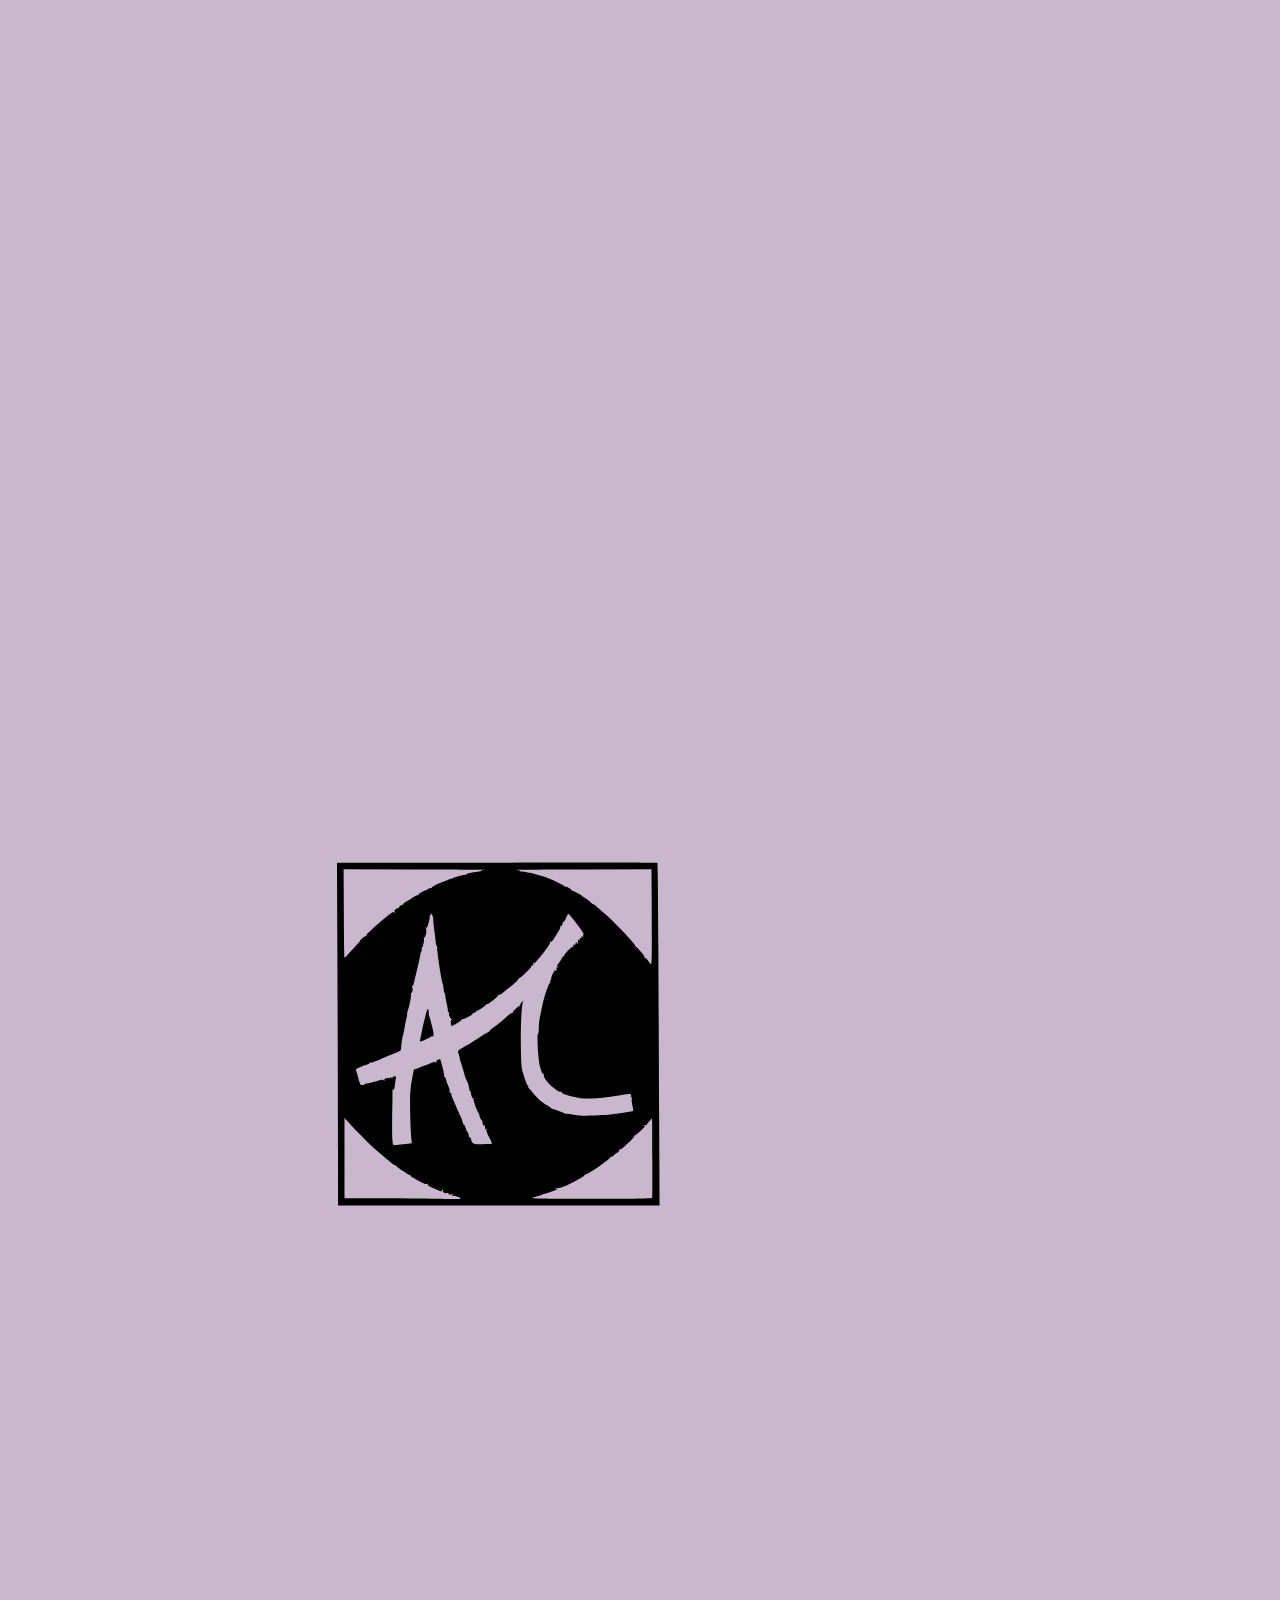
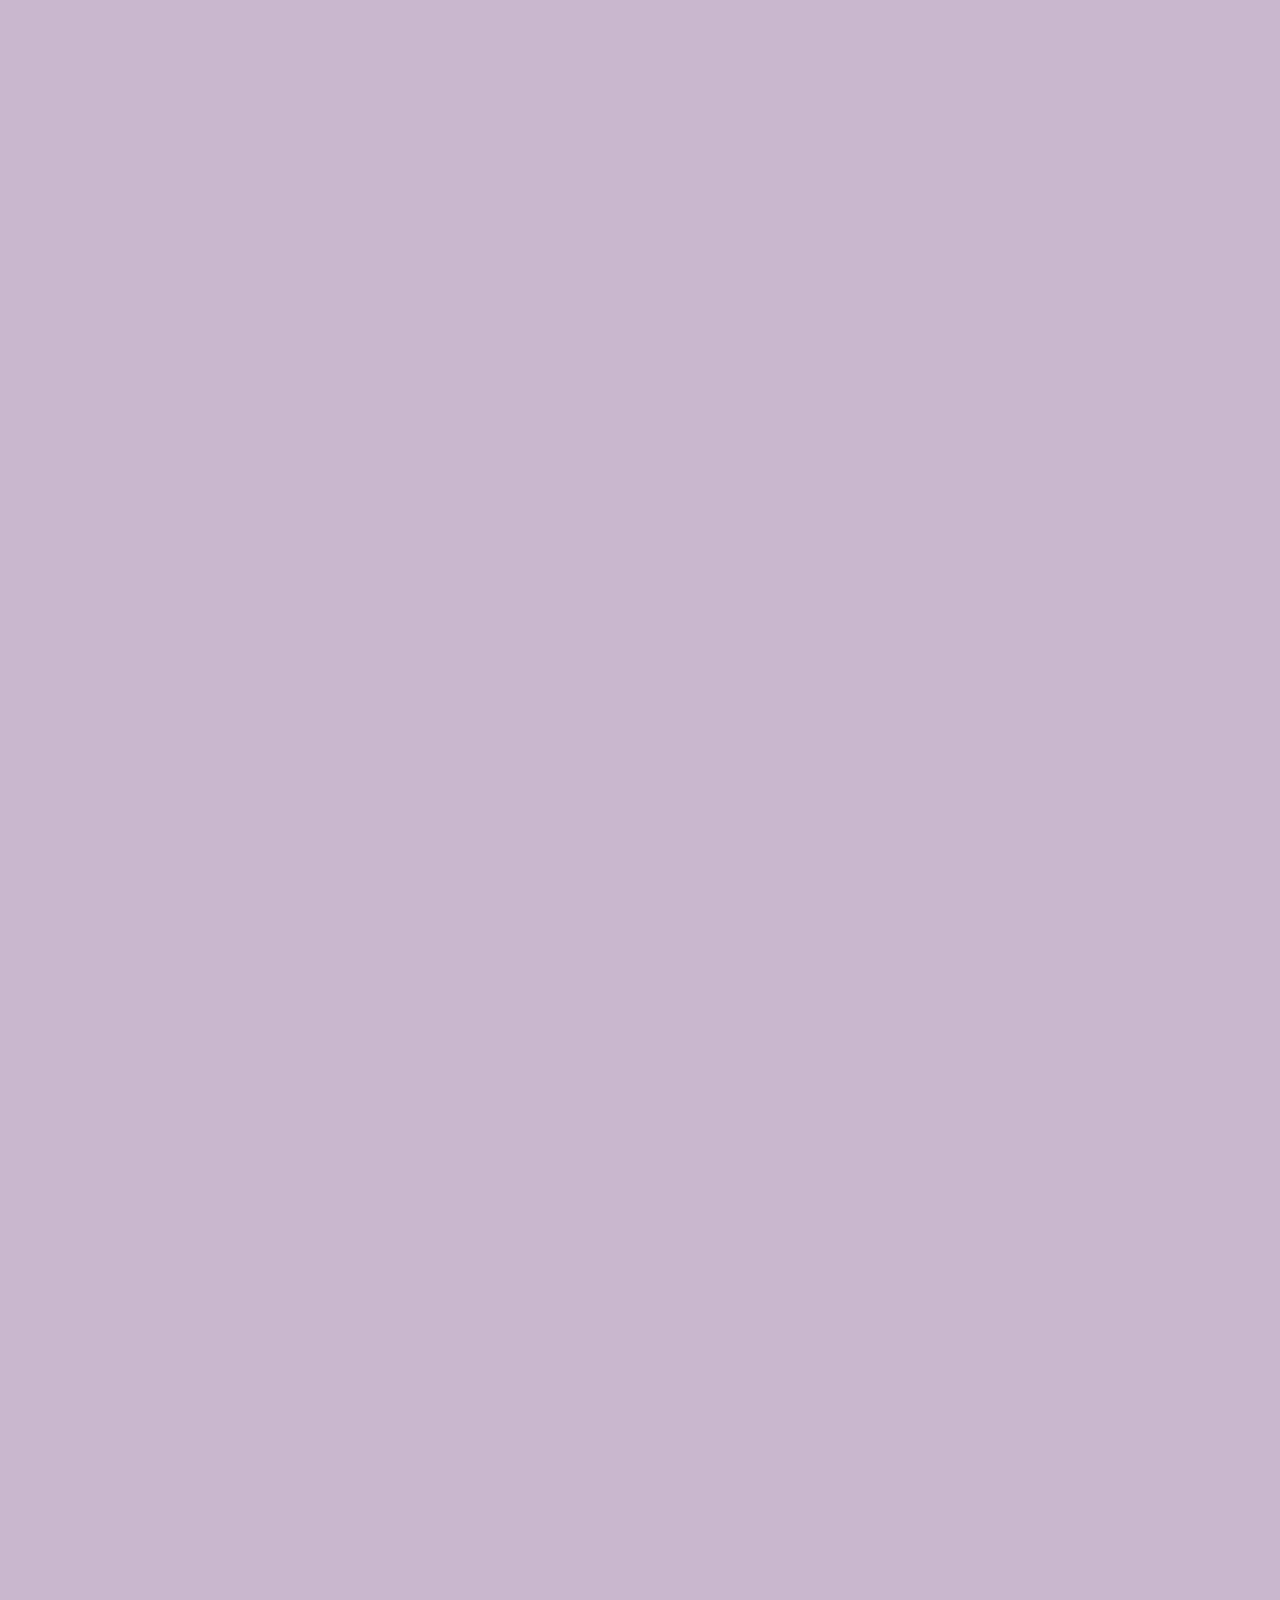
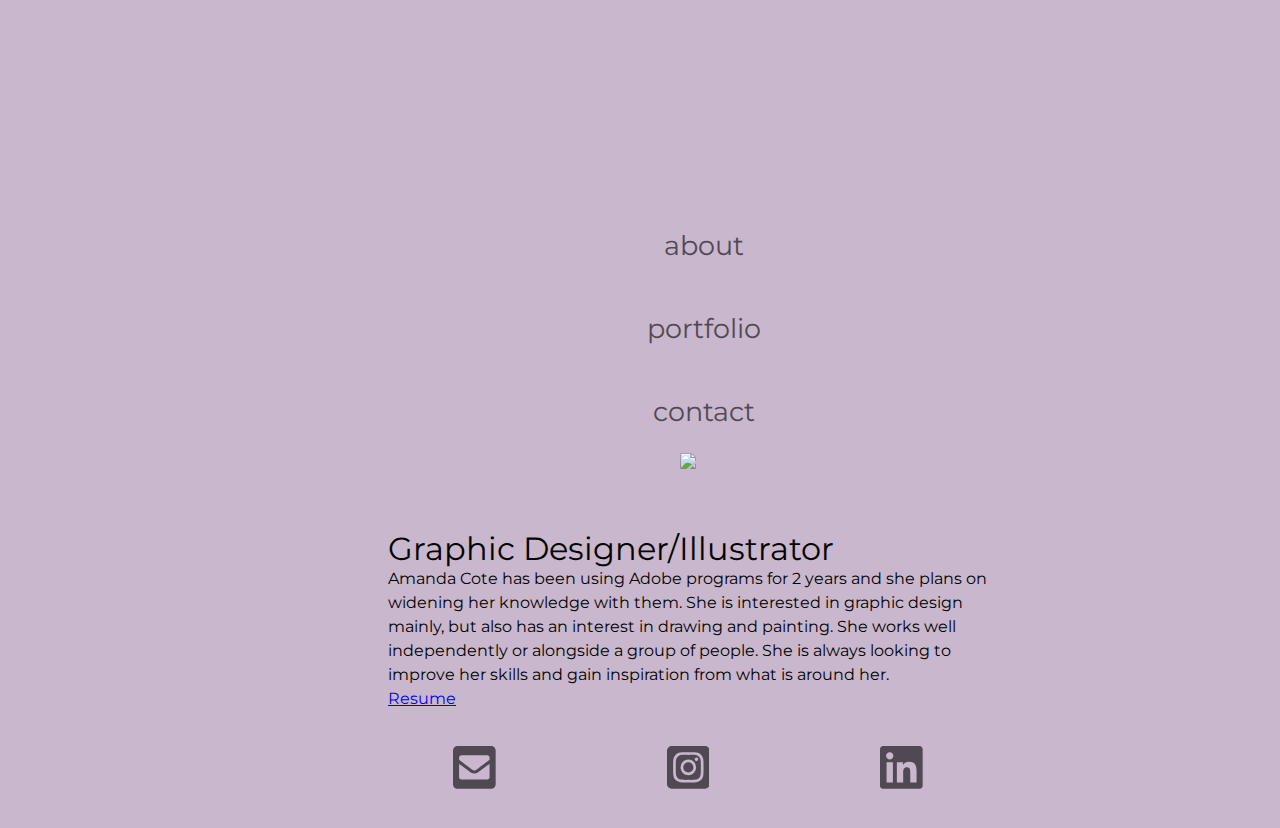
==== index.html @ 62f4450d "Add files via upload" ====
<!DOCTYPE html>
<html>
  <head>
    <meta charset="utf-8" />
    <meta http-equiv="X-UA-Compatible" content="IE=edge" />
    <title>Amanda Cote</title>
    <meta name="viewport" content="width=device-width, initial-scale=1" />
    <link rel="stylesheet" href="animate.min.css">
    <link rel="stylesheet" type="text/css" media="screen" href="main.css" />
    <link
      href="https://fonts.googleapis.com/css?family=Montserrat:400,600,600i,800&display=swap"
      rel="stylesheet"
    />
    <script
      src="http://code.jquery.com/jquery-latest.min.js"
      type="text/javascript"
    ></script>
    <link
      rel="stylesheet"
      href="https://cdn.jsdelivr.net/npm/animate.css@3.5.2/animate.min.css"
    />
    <script src="main.js"></script>
  </head>
  <body>
    
    
      <div class="icon">
        <img src="my_favicon_purple.svg">
        
       
      <nav>
        <ul>
          <li><a href="#">about</a></li>
          <li><a href="#">portfolio</a></li>
          <li><a href="#">contact</a></li>
        </ul>
        
      </nav>
      <!-- where my about me statement starts -->
      <div class="content">
        
          <img class="image" src="digital_selfie.tif" />
        
        <p>
          <span class="bigText">Graphic Designer/Illustrator</span> 
          <p>Amanda Cote has been using Adobe programs for 2 years and she plans on widening her knowledge with them. She is interested in graphic design mainly, but also has an interest in drawing and painting. She works well independently or alongside a group of people. She is always looking to improve her skills and gain inspiration from what is around her.</p>
      
          <p>
          <a href="#">Resume</a>
        </p>
      </div>
      <footer>
        <ul>
          <!-- instagram -->
          <li>
            <a href="#"
              ><svg aria-hidden="true" focusable="false" data-prefix="fas" data-icon="envelope-square" class="svg-inline--fa fa-envelope-square fa-w-14" role="img" xmlns="http://www.w3.org/2000/svg" viewBox="0 0 448 512"><path fill="currentColor" d="M400 32H48C21.49 32 0 53.49 0 80v352c0 26.51 21.49 48 48 48h352c26.51 0 48-21.49 48-48V80c0-26.51-21.49-48-48-48zM178.117 262.104C87.429 196.287 88.353 196.121 64 177.167V152c0-13.255 10.745-24 24-24h272c13.255 0 24 10.745 24 24v25.167c-24.371 18.969-23.434 19.124-114.117 84.938-10.5 7.655-31.392 26.12-45.883 25.894-14.503.218-35.367-18.227-45.883-25.895zM384 217.775V360c0 13.255-10.745 24-24 24H88c-13.255 0-24-10.745-24-24V217.775c13.958 10.794 33.329 25.236 95.303 70.214 14.162 10.341 37.975 32.145 64.694 32.01 26.887.134 51.037-22.041 64.72-32.025 61.958-44.965 81.325-59.406 95.283-70.199z"></path><svg>
              
          </li>
          <!-- github -->
          <li>
            <a href="#"
            ><svg aria-hidden="true" focusable="false" data-prefix="fab" data-icon="instagram-square" class="svg-inline--fa fa-instagram-square fa-w-14" role="img" xmlns="http://www.w3.org/2000/svg" viewBox="0 0 448 512"><path fill="currentColor" d="M224,202.66A53.34,53.34,0,1,0,277.36,256,53.38,53.38,0,0,0,224,202.66Zm124.71-41a54,54,0,0,0-30.41-30.41c-21-8.29-71-6.43-94.3-6.43s-73.25-1.93-94.31,6.43a54,54,0,0,0-30.41,30.41c-8.28,21-6.43,71.05-6.43,94.33S91,329.26,99.32,350.33a54,54,0,0,0,30.41,30.41c21,8.29,71,6.43,94.31,6.43s73.24,1.93,94.3-6.43a54,54,0,0,0,30.41-30.41c8.35-21,6.43-71.05,6.43-94.33S357.1,182.74,348.75,161.67ZM224,338a82,82,0,1,1,82-82A81.9,81.9,0,0,1,224,338Zm85.38-148.3a19.14,19.14,0,1,1,19.13-19.14A19.1,19.1,0,0,1,309.42,189.74ZM400,32H48A48,48,0,0,0,0,80V432a48,48,0,0,0,48,48H400a48,48,0,0,0,48-48V80A48,48,0,0,0,400,32ZM382.88,322c-1.29,25.63-7.14,48.34-25.85,67s-41.4,24.63-67,25.85c-26.41,1.49-105.59,1.49-132,0-25.63-1.29-48.26-7.15-67-25.85s-24.63-41.42-25.85-67c-1.49-26.42-1.49-105.61,0-132,1.29-25.63,7.07-48.34,25.85-67s41.47-24.56,67-25.78c26.41-1.49,105.59-1.49,132,0,25.63,1.29,48.33,7.15,67,25.85s24.63,41.42,25.85,67.05C384.37,216.44,384.37,295.56,382.88,322Z"></path></svg>  
          </li>
          <!-- linked in -->
          <li>
            <a href="#"
            ><svg aria-hidden="true" focusable="false" data-prefix="fab" data-icon="linkedin" class="svg-inline--fa fa-linkedin fa-w-14" role="img" xmlns="http://www.w3.org/2000/svg" viewBox="0 0 448 512"><path fill="currentColor" d="M416 32H31.9C14.3 32 0 46.5 0 64.3v383.4C0 465.5 14.3 480 31.9 480H416c17.6 0 32-14.5 32-32.3V64.3c0-17.8-14.4-32.3-32-32.3zM135.4 416H69V202.2h66.5V416zm-33.2-243c-21.3 0-38.5-17.3-38.5-38.5S80.9 96 102.2 96c21.2 0 38.5 17.3 38.5 38.5 0 21.3-17.2 38.5-38.5 38.5zm282.1 243h-66.4V312c0-24.8-.5-56.7-34.5-56.7-34.6 0-39.9 27-39.9 54.9V416h-66.4V202.2h63.7v29.2h.9c8.9-16.8 30.6-34.5 62.9-34.5 67.2 0 79.7 44.3 79.7 101.9V416z"></path></svg>
               
              
                <path
                  fill="currentColor"
                  d="M100.28 448H7.4V148.9h92.88zM53.79 108.1C24.09 108.1 0 83.5 0 53.8a53.79 53.79 0 0 1 107.58 0c0 29.7-24.1 54.3-53.79 54.3zM447.9 448h-92.68V302.4c0-34.7-.7-79.2-48.29-79.2-48.29 0-55.69 37.7-55.69 76.7V448h-92.78V148.9h89.08v40.8h1.3c12.4-23.5 42.69-48.3 87.88-48.3 94 0 111.28 61.9 111.28 142.3V448z"
                ></path></svg></a>
            <!-- TODO: figure out shorter name -->
            <p></p>
          </li>
        </ul>
      </footer>
    </div>
  </body>
</html>
---- main.css ----
*{
  /* border:2px green dashed; */
  margin:0px;
  padding:0px; 
}

body{
    background-color: rgb(201, 183, 206);
    font-family: 'Montserrat', sans-serif;
    min-width:100%;
}

/* what contains everything on the page */
.container{
  /* margin-right:3em; */
  min-width:20%;
  /* width:100%; */
  height:50vh;
  display:grid;
  grid-template-columns: 1fr;
  grid-template-rows: auto;
  grid-template-areas:
        "icon"
        "nav"
        "content"
        "footer";


        
}


/* step one: name your sections */
/* the sections of my about me page */
.icon,
 nav,
 .content,
 footer{
   padding-left: 3em;
   padding-right: 3em;
   text-align: center;
   
}

.icon svg {
  width:%;

  
}

/* navigation bar styling */

nav{
  margin-left:2em;
  grid-area:nav;
  justify-content: center;
  text-align:center;
  padding-left:4em;
  padding-right: 4em;
}
nav ul {
  margin:0;
  padding:0;
  display:flex;
  justify-content: space-between;
  text-align: center;
}
nav li{
  padding: 1em 0;
  list-style-type: none;
  padding: 25px;
  font-size: 1.7em;
}

nav li a {
  color: black;
  font-weight: 400;
  opacity: 0.6;
  text-decoration: none;
  transition: .3s;
}

nav li a:hover {
  color:white;
  opacity: 1;
  text-decoration: none;
}


/* a:link {
    text-decoration: none;
  } */
  
a:visited {
    text-decoration: none;
  }

/* content section */
.content{
  grid-area:content;
  max-width:600px;
  margin: 0 auto;
  text-align: center;
  }

.content img{
  width: 60%;
  border-radius: 8%;
  margin-bottom: 4em;
}

.content p{
  text-align: left;
  font-size:1em;
  line-height: 1.5rem;
}
.paragraph2{
  text-indent: 2em;
}
/* the span tag that wrap starts off my paragraph */
.bigText {
  font-size:2em;
  padding-right:.5em;
}
footer{
  grid-area:footer;
}
footer p{
  font-size:2em;
}

footer li {
  display:inline;
}

footer ul {
  max-width: 640px;
  margin: 2em auto;
  padding:0;
  text-align: center;
  display: flex;
  flex-direction: row;
}
footer ul li{
  list-style: none;
  align-self:flex-end;
}
footer ul li a {
  text-decoration:none;
  color: black;
  opacity:.6;
  transition: .3s;
}
footer ul li a:hover {
  text-decoration:none;
  color:white;
}

footer svg {
  width:20%;
}

footer p{
  font-size: 1em;
}
/* grid system for desktop */
@media (min-width:1040px){
  .container{
    width:100%;
    height:100vh;
    display:grid;
    grid-template-columns: 300px 1fr;
    grid-template-rows: auto;
    grid-template-areas:
          "icon content"
          "nav content"
          "nav content"
          "footer footer";
  }
    nav ul{
      display: flex;
      justify-content: space-between;
      flex-direction: column;
    }
    .icon {
      width: 100%;
      padding-left:px;
    }

    .layout-toggle {
      display: inline-block;
      padding: 10px;
      border: 1px solid grey;
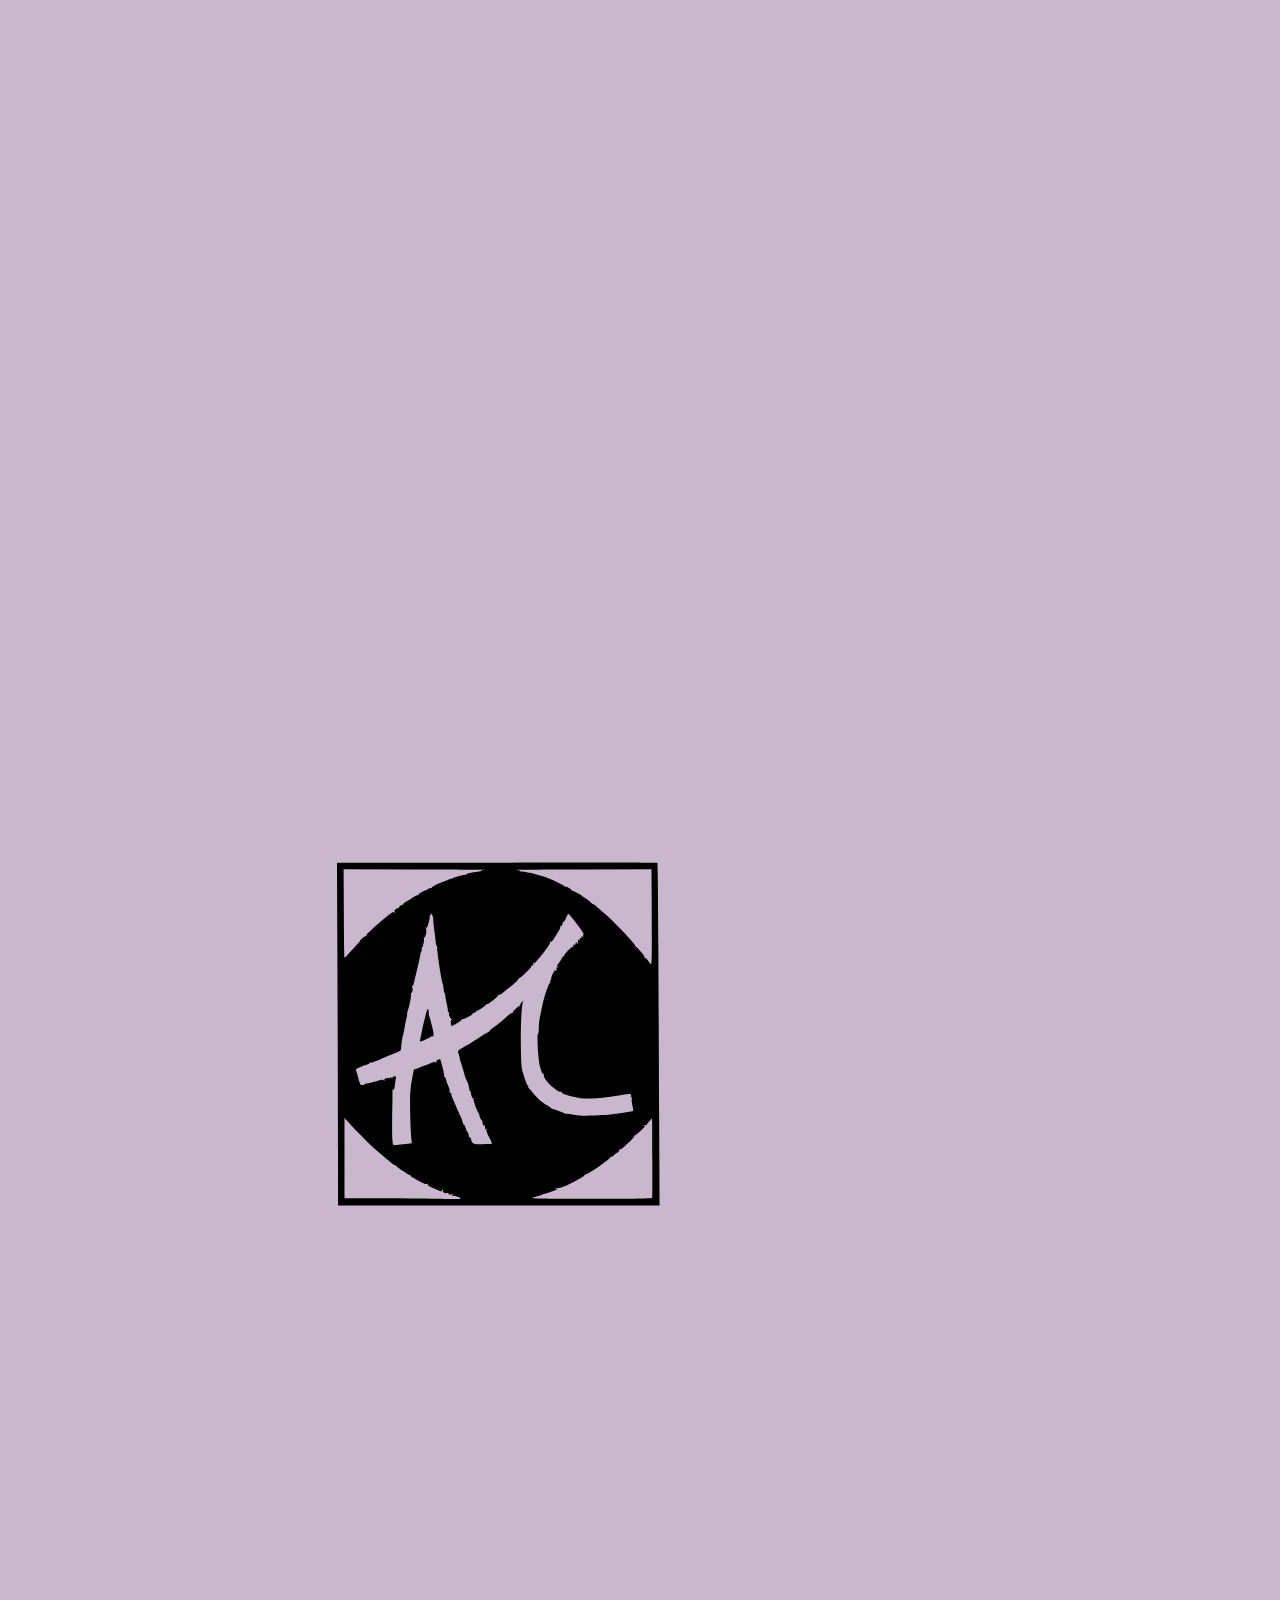
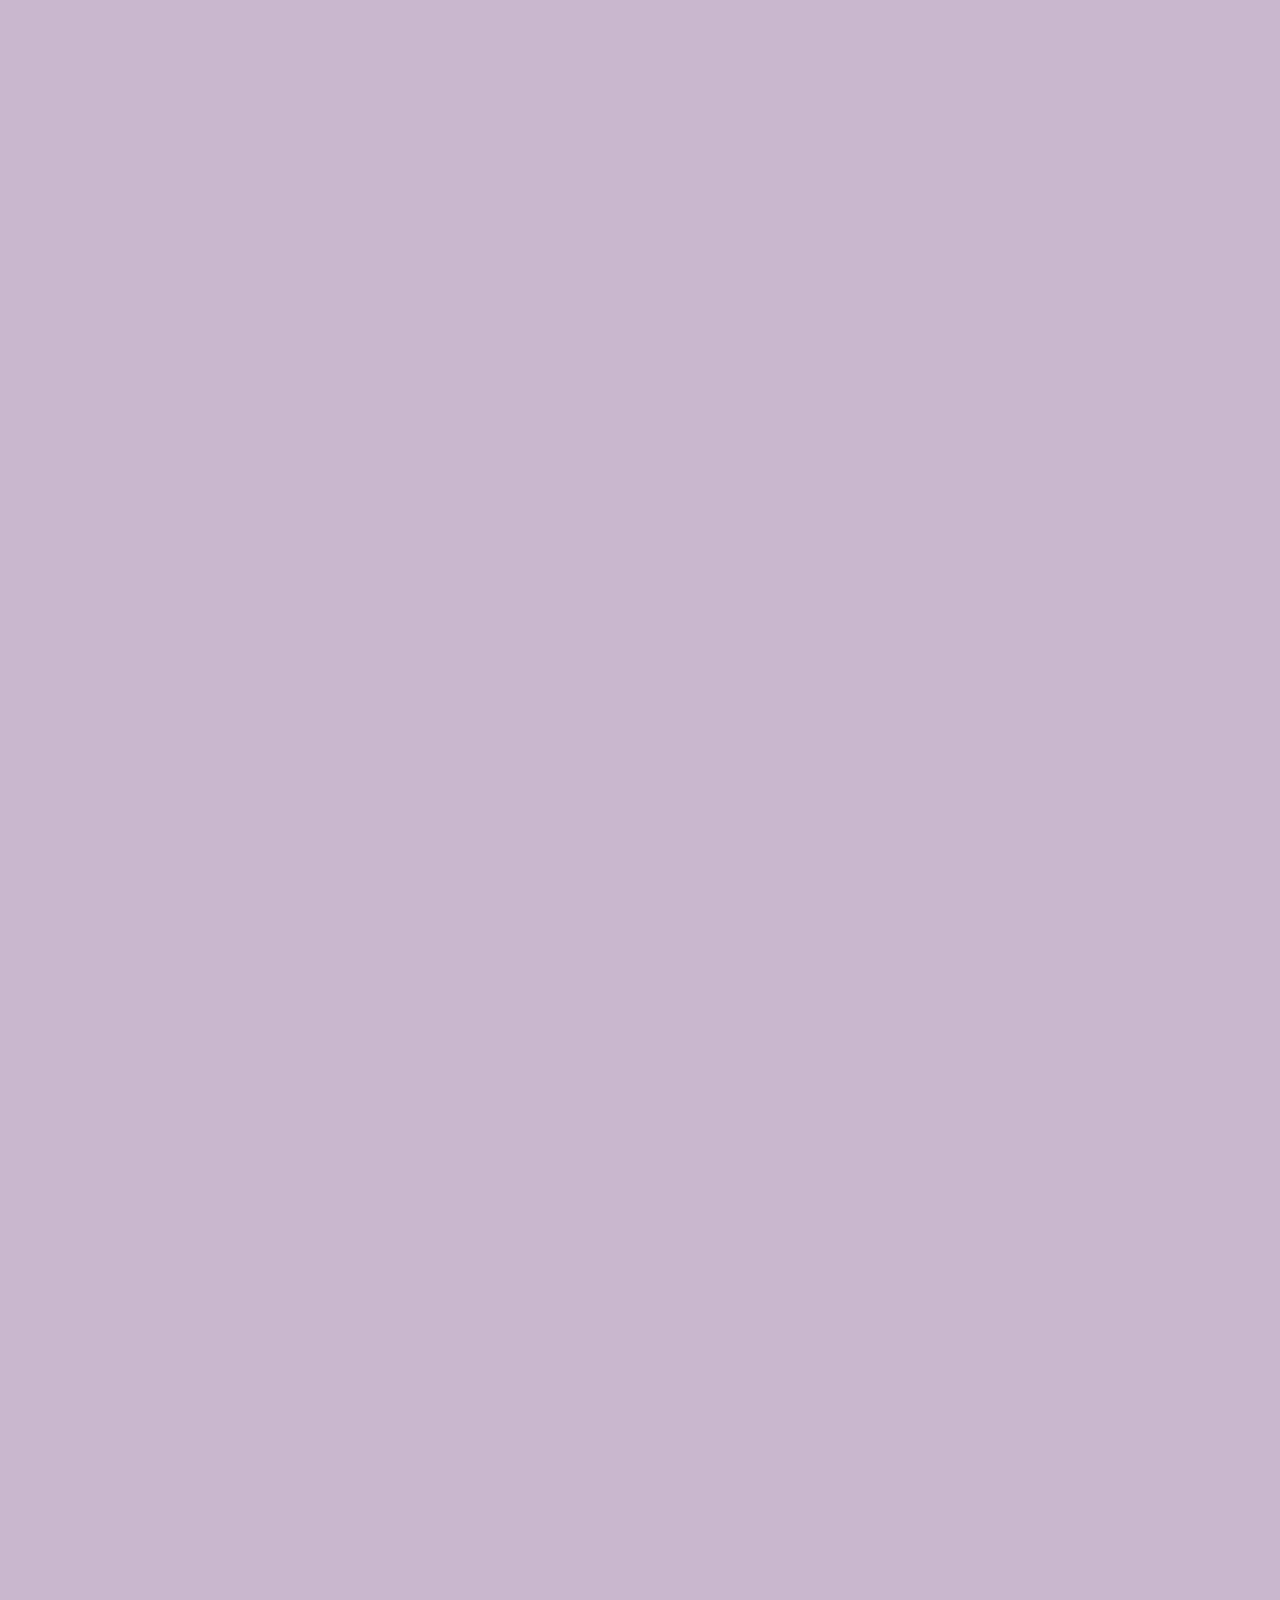
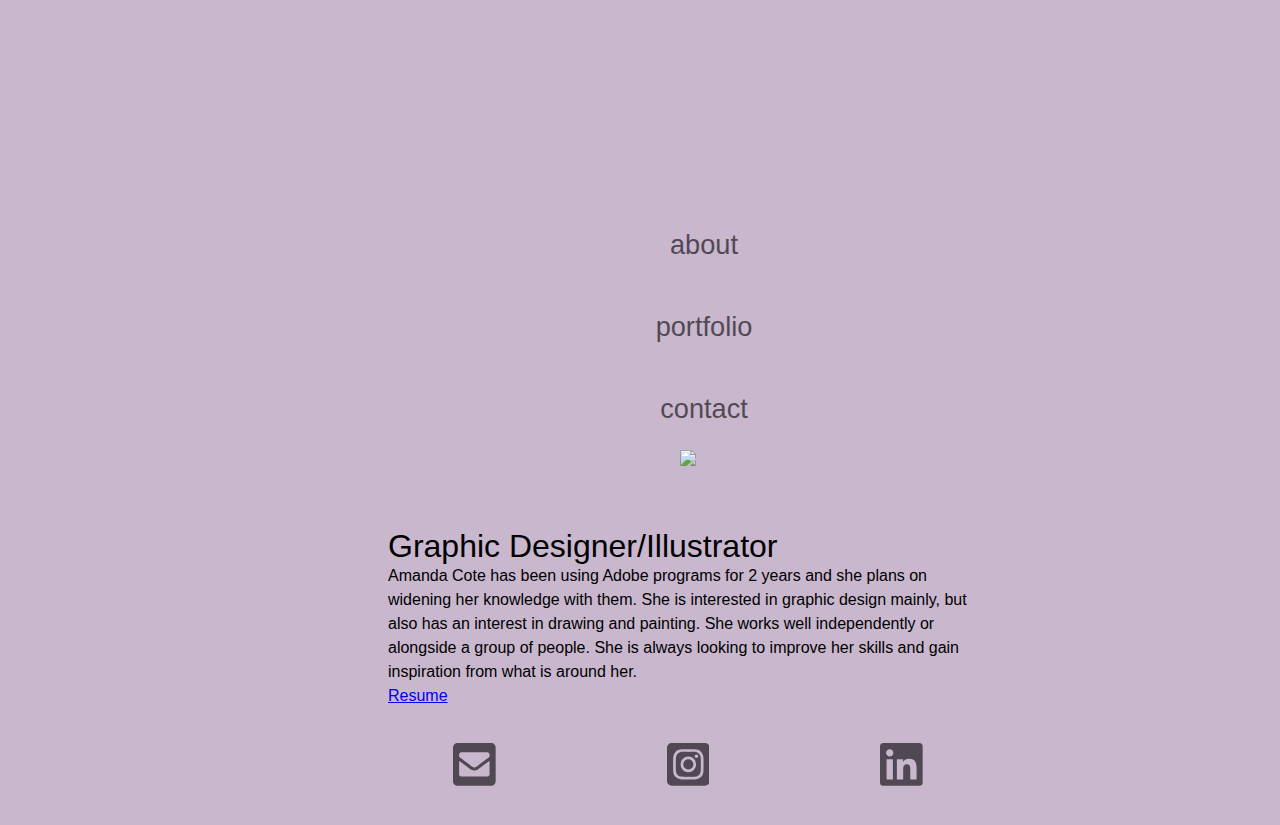
==== commit c50fd760: "Add files via upload" ====
--- a/index.html
+++ b/index.html
@@ -7,10 +7,8 @@
     <meta name="viewport" content="width=device-width, initial-scale=1" />
     <link rel="stylesheet" href="animate.min.css">
     <link rel="stylesheet" type="text/css" media="screen" href="main.css" />
-    <link
-      href="https://fonts.googleapis.com/css?family=Montserrat:400,600,600i,800&display=swap"
-      rel="stylesheet"
-    />
+    <link href="https://fonts.googleapis.com/css2?family=Signika:wght@400;600&display=swap" rel="stylesheet">
+  
     <script
       src="http://code.jquery.com/jquery-latest.min.js"
       type="text/javascript"
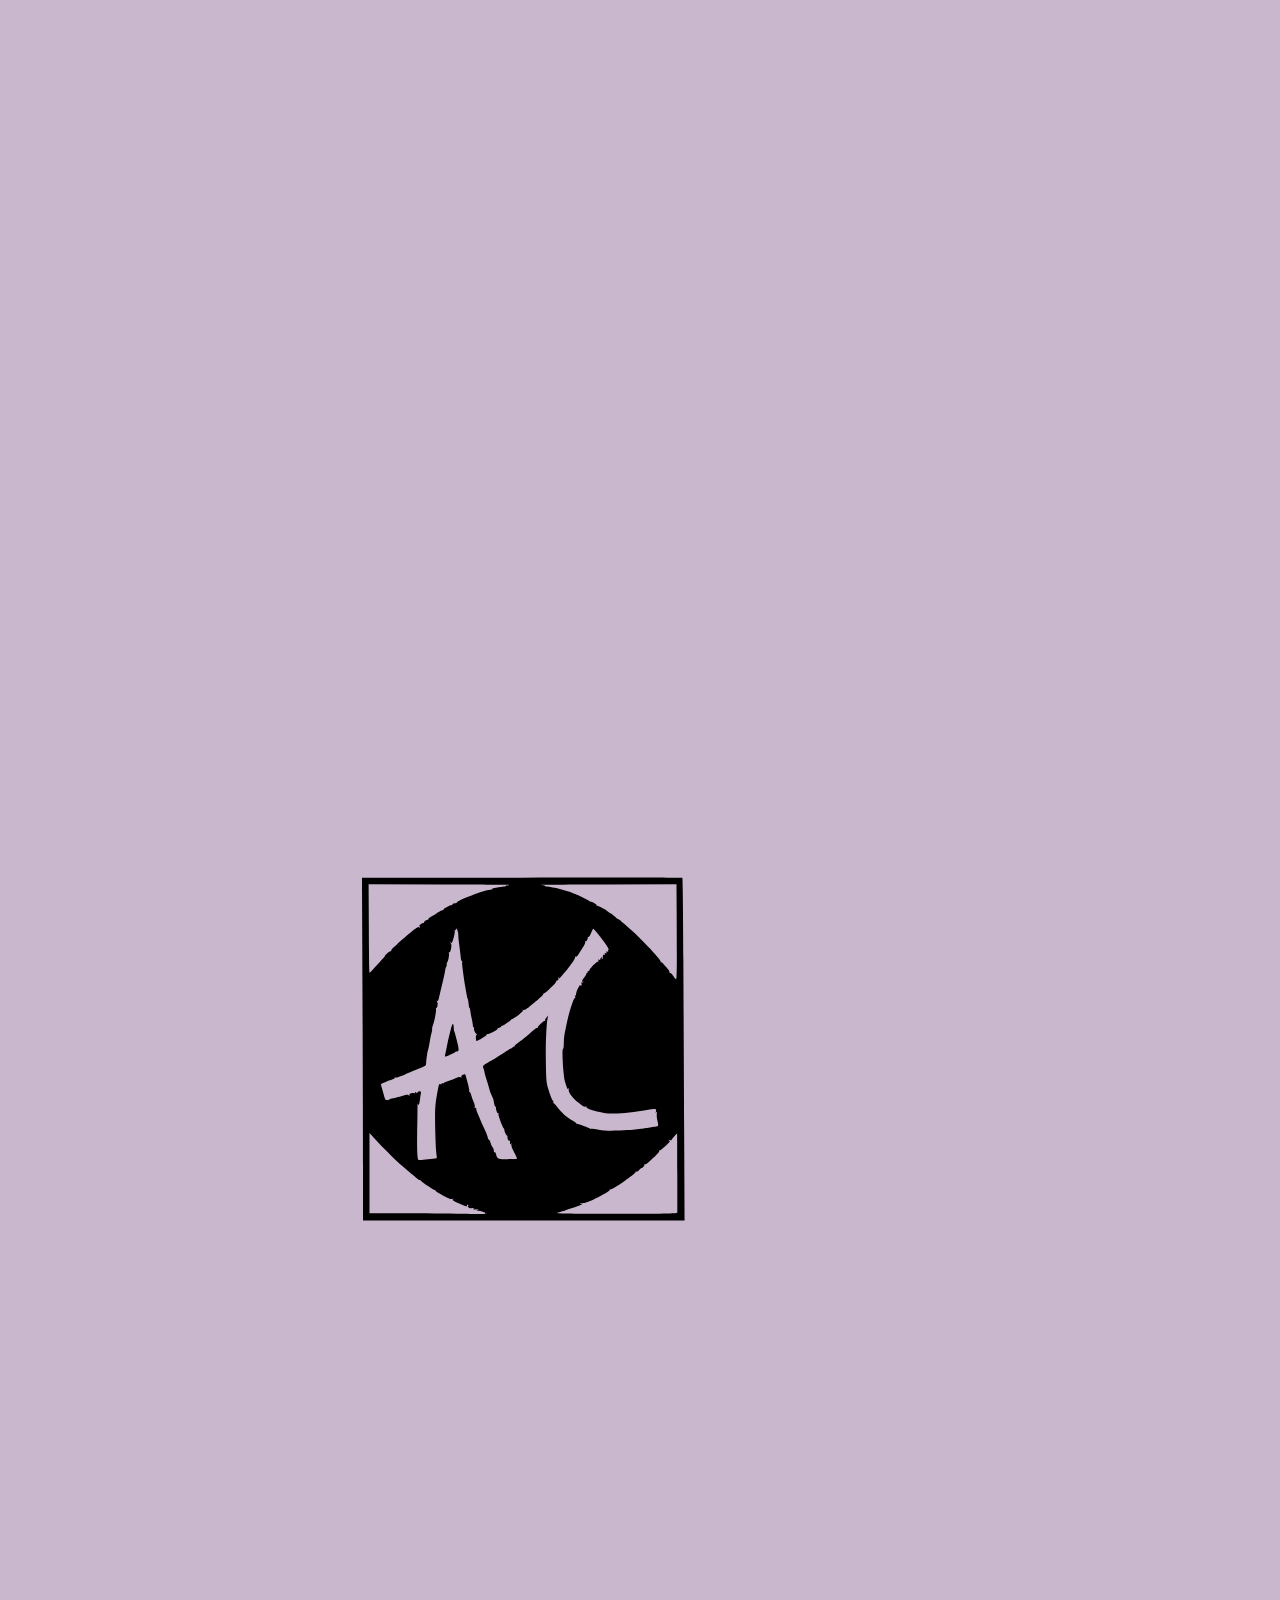
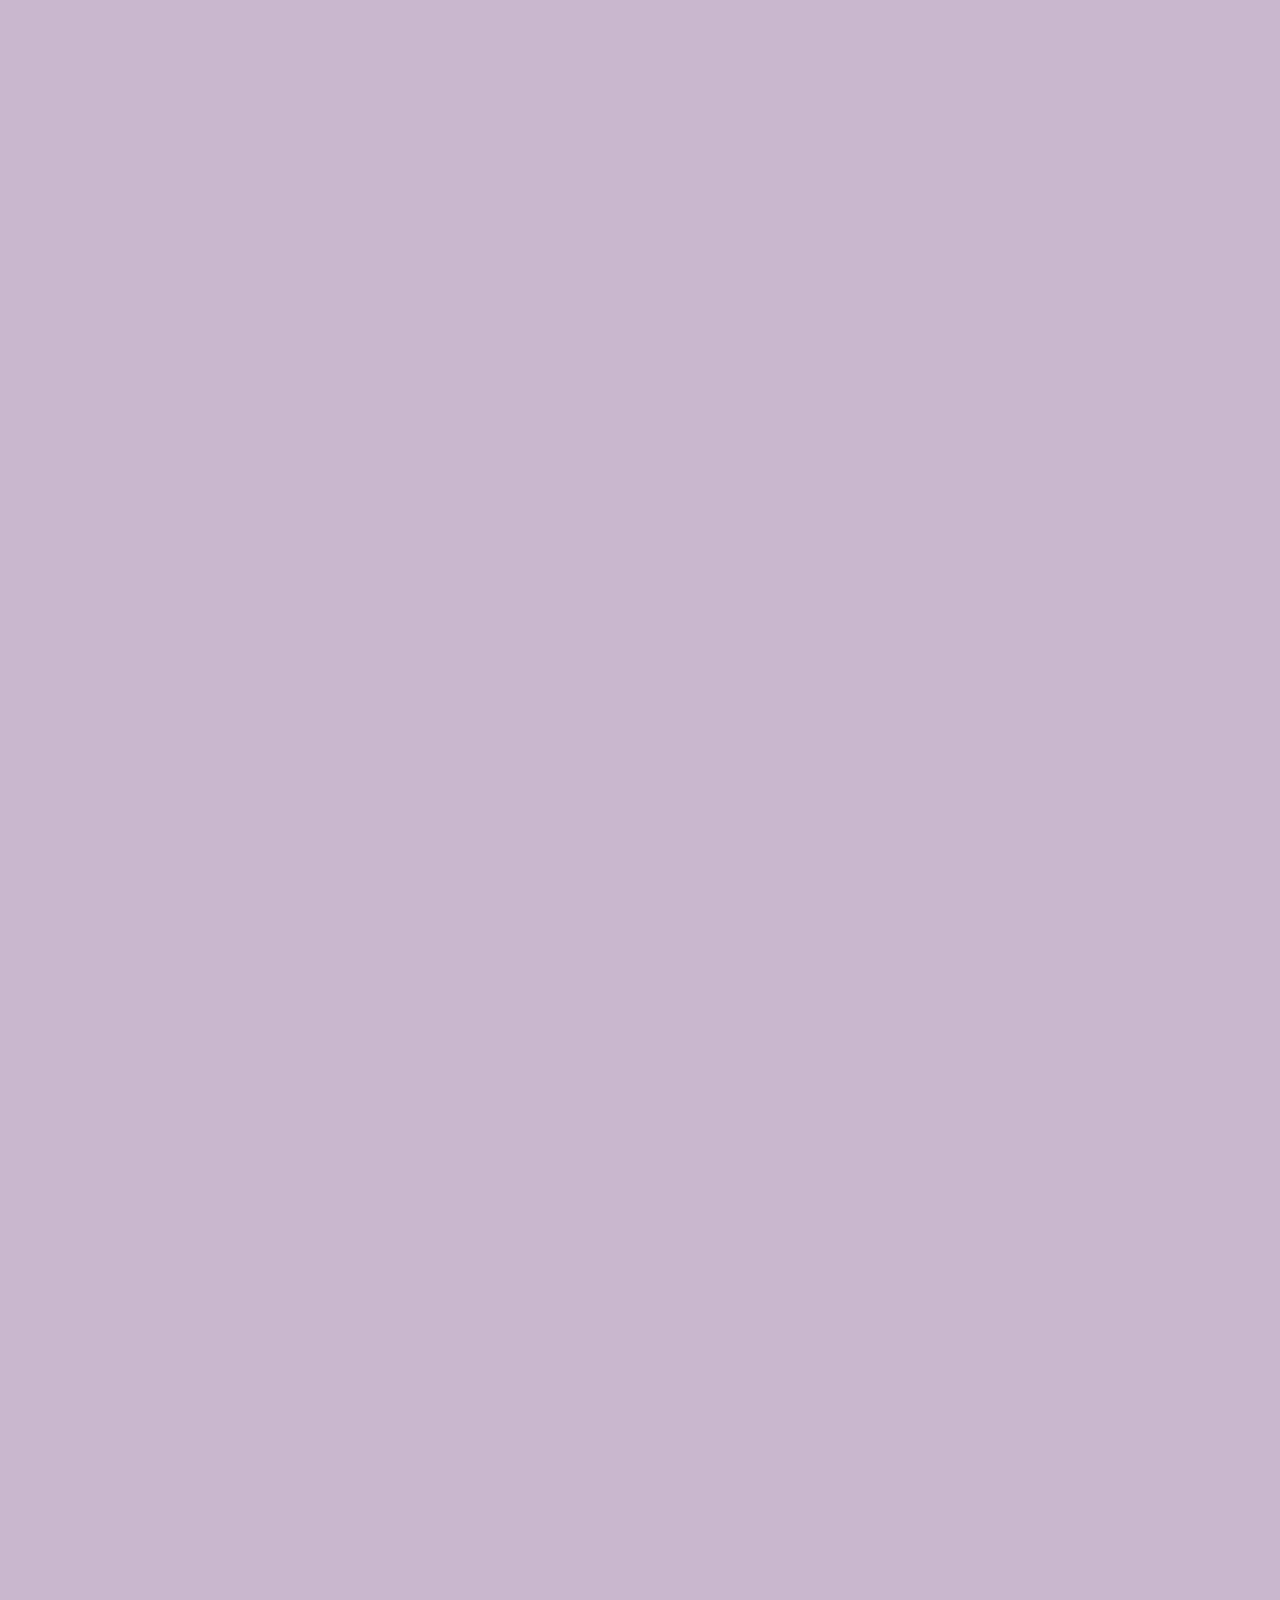
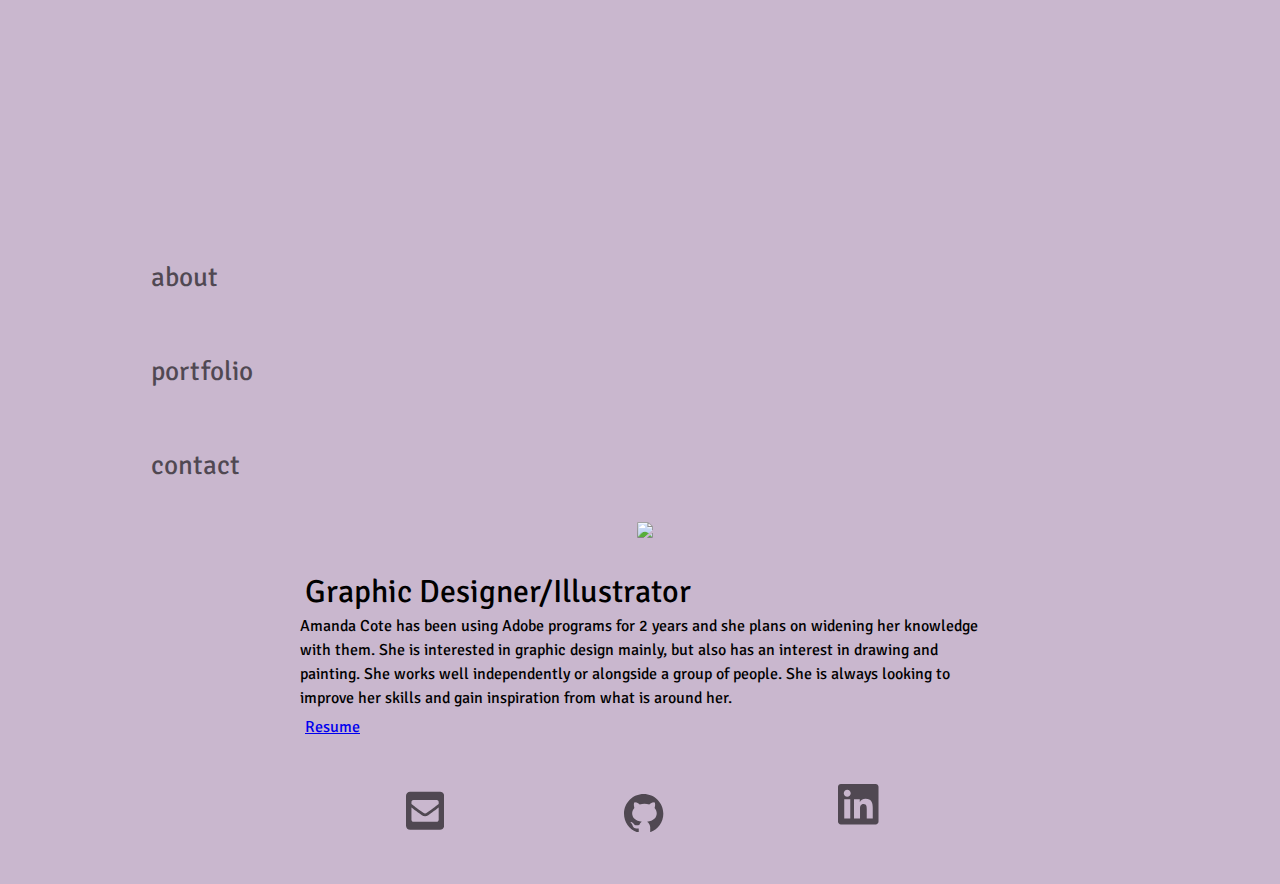
==== commit eaf95894: "Add files via upload" ====
--- a/index.html
+++ b/index.html
@@ -21,48 +21,63 @@
   </head>
   <body>
     
+  <div>
+   
+   <div class="icon">
+    <img src="my_favicon_purple.svg">
     
-      <div class="icon">
-        <img src="my_favicon_purple.svg">
-        
-       
+    
+
+  </div>
+      <div class="nav">
       <nav>
         <ul>
-          <li><a href="#">about</a></li>
-          <li><a href="#">portfolio</a></li>
-          <li><a href="#">contact</a></li>
+          <li><a href="index.html">about</a></li>
+          <li><a href="index.html">portfolio</a></li>
+          <li><a href="index.html">contact</a></li>
         </ul>
-        
+      </div>
       </nav>
+      
+      
       <!-- where my about me statement starts -->
       <div class="content">
         
-          <img class="image" src="digital_selfie.tif" />
+          <img class="image" src="amanda_cote_painting.jpg" />
         
         <p>
           <span class="bigText">Graphic Designer/Illustrator</span> 
           <p>Amanda Cote has been using Adobe programs for 2 years and she plans on widening her knowledge with them. She is interested in graphic design mainly, but also has an interest in drawing and painting. She works well independently or alongside a group of people. She is always looking to improve her skills and gain inspiration from what is around her.</p>
       
           <p>
-          <a href="#">Resume</a>
+          <a href="https://amandamcote.github.io/resume/">Resume</a>
         </p>
       </div>
       <footer>
         <ul>
           <!-- instagram -->
           <li>
-            <a href="#"
+            <a href="mailto:amandamariecote@gmail.com"
               ><svg aria-hidden="true" focusable="false" data-prefix="fas" data-icon="envelope-square" class="svg-inline--fa fa-envelope-square fa-w-14" role="img" xmlns="http://www.w3.org/2000/svg" viewBox="0 0 448 512"><path fill="currentColor" d="M400 32H48C21.49 32 0 53.49 0 80v352c0 26.51 21.49 48 48 48h352c26.51 0 48-21.49 48-48V80c0-26.51-21.49-48-48-48zM178.117 262.104C87.429 196.287 88.353 196.121 64 177.167V152c0-13.255 10.745-24 24-24h272c13.255 0 24 10.745 24 24v25.167c-24.371 18.969-23.434 19.124-114.117 84.938-10.5 7.655-31.392 26.12-45.883 25.894-14.503.218-35.367-18.227-45.883-25.895zM384 217.775V360c0 13.255-10.745 24-24 24H88c-13.255 0-24-10.745-24-24V217.775c13.958 10.794 33.329 25.236 95.303 70.214 14.162 10.341 37.975 32.145 64.694 32.01 26.887.134 51.037-22.041 64.72-32.025 61.958-44.965 81.325-59.406 95.283-70.199z"></path><svg>
               
           </li>
           <!-- github -->
           <li>
-            <a href="#"
-            ><svg aria-hidden="true" focusable="false" data-prefix="fab" data-icon="instagram-square" class="svg-inline--fa fa-instagram-square fa-w-14" role="img" xmlns="http://www.w3.org/2000/svg" viewBox="0 0 448 512"><path fill="currentColor" d="M224,202.66A53.34,53.34,0,1,0,277.36,256,53.38,53.38,0,0,0,224,202.66Zm124.71-41a54,54,0,0,0-30.41-30.41c-21-8.29-71-6.43-94.3-6.43s-73.25-1.93-94.31,6.43a54,54,0,0,0-30.41,30.41c-8.28,21-6.43,71.05-6.43,94.33S91,329.26,99.32,350.33a54,54,0,0,0,30.41,30.41c21,8.29,71,6.43,94.31,6.43s73.24,1.93,94.3-6.43a54,54,0,0,0,30.41-30.41c8.35-21,6.43-71.05,6.43-94.33S357.1,182.74,348.75,161.67ZM224,338a82,82,0,1,1,82-82A81.9,81.9,0,0,1,224,338Zm85.38-148.3a19.14,19.14,0,1,1,19.13-19.14A19.1,19.1,0,0,1,309.42,189.74ZM400,32H48A48,48,0,0,0,0,80V432a48,48,0,0,0,48,48H400a48,48,0,0,0,48-48V80A48,48,0,0,0,400,32ZM382.88,322c-1.29,25.63-7.14,48.34-25.85,67s-41.4,24.63-67,25.85c-26.41,1.49-105.59,1.49-132,0-25.63-1.29-48.26-7.15-67-25.85s-24.63-41.42-25.85-67c-1.49-26.42-1.49-105.61,0-132,1.29-25.63,7.07-48.34,25.85-67s41.47-24.56,67-25.78c26.41-1.49,105.59-1.49,132,0,25.63,1.29,48.33,7.15,67,25.85s24.63,41.42,25.85,67.05C384.37,216.44,384.37,295.56,382.88,322Z"></path></svg>  
+            <a href="https://amandamcote.github.io"
+            ><svg version="1.2" baseProfile="tiny" id="Layer_1" xmlns="http://www.w3.org/2000/svg" xmlns:xlink="http://www.w3.org/1999/xlink"
+	 x="0px" y="0px" viewBox="0 0 2350 2314.8" xml:space="preserve">
+<path d="M1175,0C525.8,0,0,525.8,0,1175c0,552.2,378.9,1010.5,890.1,1139.7c-5.9-14.7-8.8-35.3-8.8-55.8v-199.8H734.4
+	c-79.3,0-152.8-35.2-185.1-99.9c-38.2-70.5-44.1-179.2-141-246.8c-29.4-23.5-5.9-47,26.4-44.1c61.7,17.6,111.6,58.8,158.6,120.4
+	c47,61.7,67.6,76.4,155.7,76.4c41.1,0,105.7-2.9,164.5-11.8c32.3-82.3,88.1-155.7,155.7-190.9c-393.6-47-581.6-240.9-581.6-505.3
+	c0-114.6,49.9-223.3,132.2-317.3c-26.4-91.1-61.7-279.1,11.8-352.5c176.3,0,282,114.6,308.4,143.9c88.1-29.4,185.1-47,284.9-47
+	c102.8,0,196.8,17.6,284.9,47c26.4-29.4,132.2-143.9,308.4-143.9c70.5,70.5,38.2,261.4,8.8,352.5c82.3,91.1,129.3,202.7,129.3,317.3
+	c0,264.4-185.1,458.3-575.7,499.4c108.7,55.8,185.1,214.4,185.1,331.9V2256c0,8.8-2.9,17.6-2.9,26.4
+	C2021,2123.8,2350,1689.1,2350,1175C2350,525.8,1824.2,0,1175,0L1175,0z"/>
+</svg>
           </li>
           <!-- linked in -->
           <li>
-            <a href="#"
+            <a href="https://www.linkedin.com/feed/"
             ><svg aria-hidden="true" focusable="false" data-prefix="fab" data-icon="linkedin" class="svg-inline--fa fa-linkedin fa-w-14" role="img" xmlns="http://www.w3.org/2000/svg" viewBox="0 0 448 512"><path fill="currentColor" d="M416 32H31.9C14.3 32 0 46.5 0 64.3v383.4C0 465.5 14.3 480 31.9 480H416c17.6 0 32-14.5 32-32.3V64.3c0-17.8-14.4-32.3-32-32.3zM135.4 416H69V202.2h66.5V416zm-33.2-243c-21.3 0-38.5-17.3-38.5-38.5S80.9 96 102.2 96c21.2 0 38.5 17.3 38.5 38.5 0 21.3-17.2 38.5-38.5 38.5zm282.1 243h-66.4V312c0-24.8-.5-56.7-34.5-56.7-34.6 0-39.9 27-39.9 54.9V416h-66.4V202.2h63.7v29.2h.9c8.9-16.8 30.6-34.5 62.9-34.5 67.2 0 79.7 44.3 79.7 101.9V416z"></path></svg>
                
               
--- a/main.css
+++ b/main.css
@@ -1,12 +1,13 @@
 *{
   /* border:2px green dashed; */
-  margin:0px;
+  border:10px;
+  margin:5px;
   padding:0px; 
 }
 
 body{
     background-color: rgb(201, 183, 206);
-    font-family: 'Montserrat', sans-serif;
+    font-family: 'Signika', sans-serif;
     min-width:100%;
 }
 
@@ -29,6 +30,12 @@
         
 }
 
+.icon {
+  width: 20%;
+  padding-left:px;
+  padding-top: px;
+
+}
 
 /* step one: name your sections */
 /* the sections of my about me page */
@@ -42,11 +49,6 @@
    
 }
 
-.icon svg {
-  width:%;
-
-  
-}
 
 /* navigation bar styling */
 
@@ -56,7 +58,7 @@
   justify-content: center;
   text-align:center;
   padding-left:4em;
-  padding-right: 4em;
+  padding-right: 190em;
 }
 nav ul {
   margin:0;
@@ -98,7 +100,7 @@
 /* content section */
 .content{
   grid-area:content;
-  max-width:600px;
+  max-width:700px;
   margin: 0 auto;
   text-align: center;
   }
@@ -106,7 +108,7 @@
 .content img{
   width: 60%;
   border-radius: 8%;
-  margin-bottom: 4em;
+  margin-bottom: 2em;
 }
 
 .content p{
@@ -175,19 +177,24 @@
           "icon content"
           "nav content"
           "nav content"
-          "footer footer";
+          "footer footer"; 
   }
+  
     nav ul{
       display: flex;
       justify-content: space-between;
       flex-direction: column;
     }
-    .icon {
-      width: 100%;
-      padding-left:px;
-    }
-
-    .layout-toggle {
+   
+
+    .layout-toggle{
       display: inline-block;
       padding: 10px;
       border: 1px solid grey;
+    }
+
+      {#fall + animation-duration: 5s; +  animation-delay: 4s; +    /* enter any number or infinite, default is 1 */ +    {animation-iteration-count: 2; 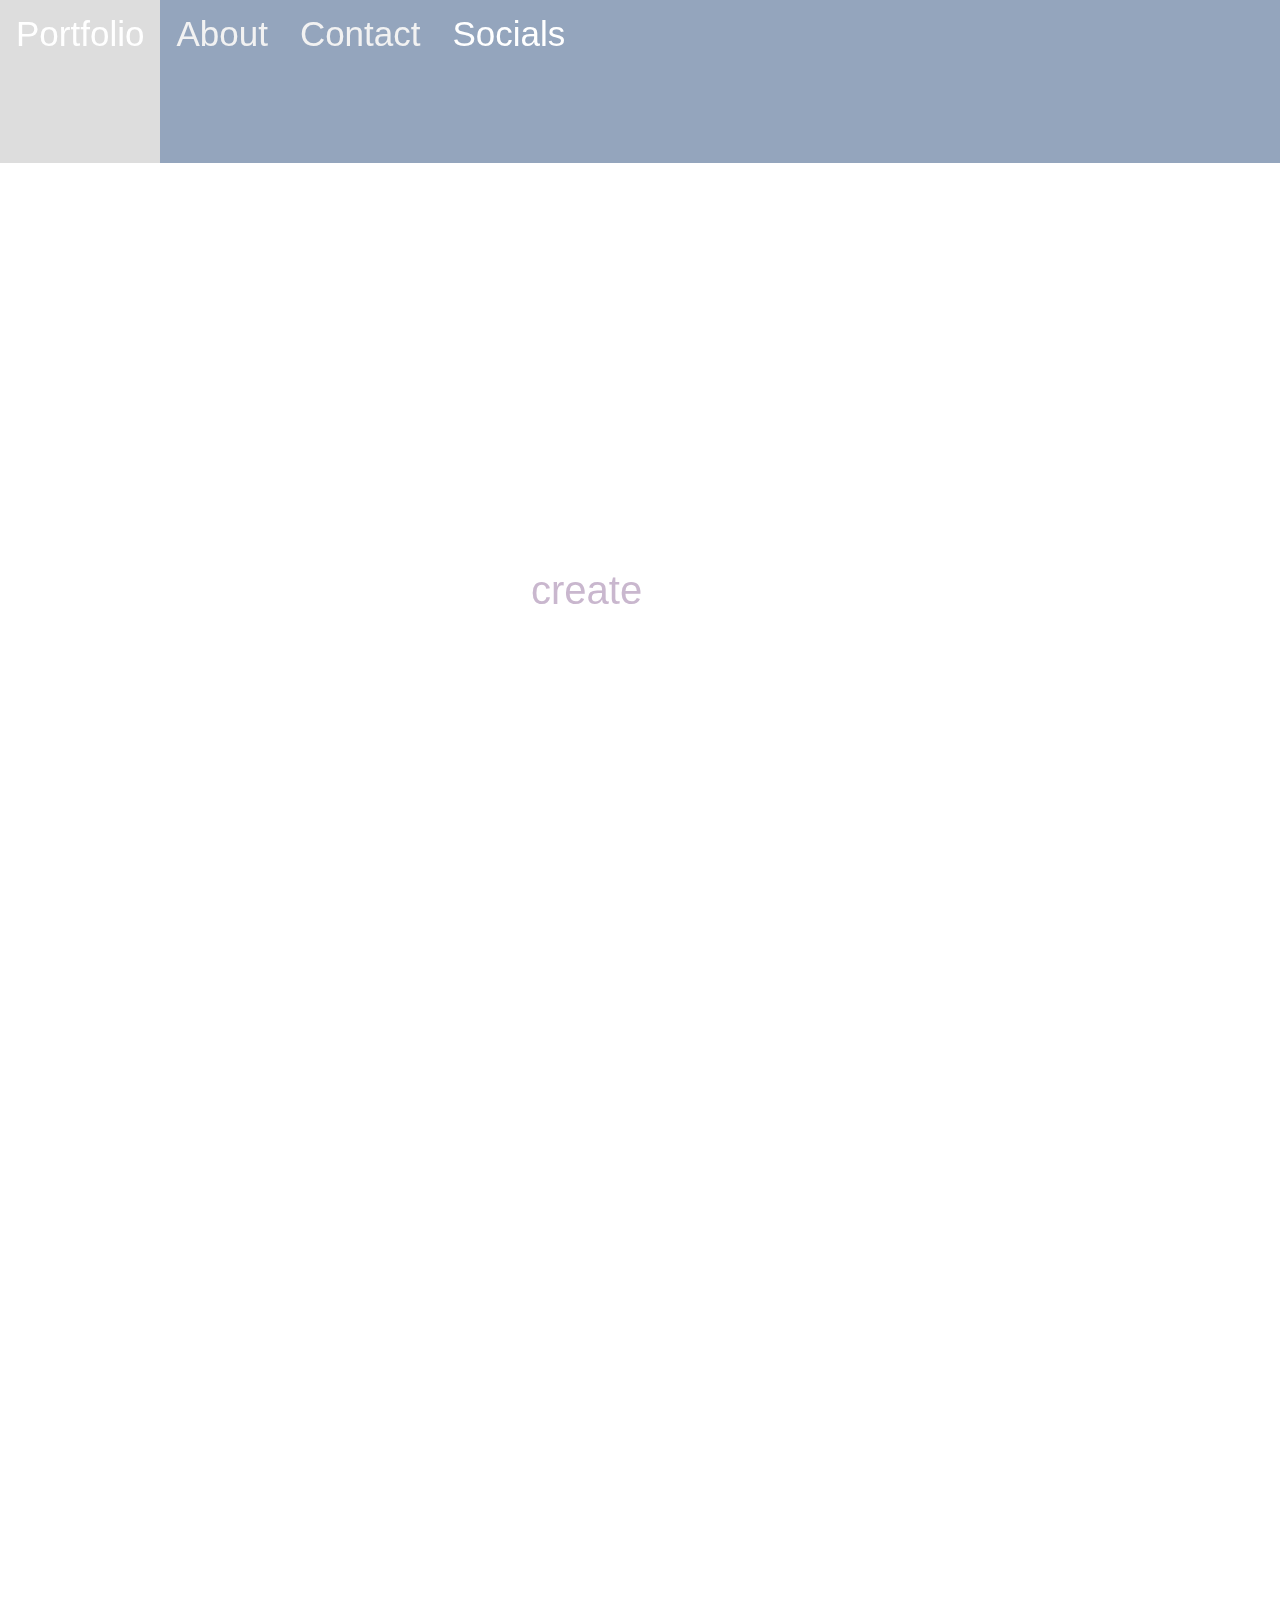
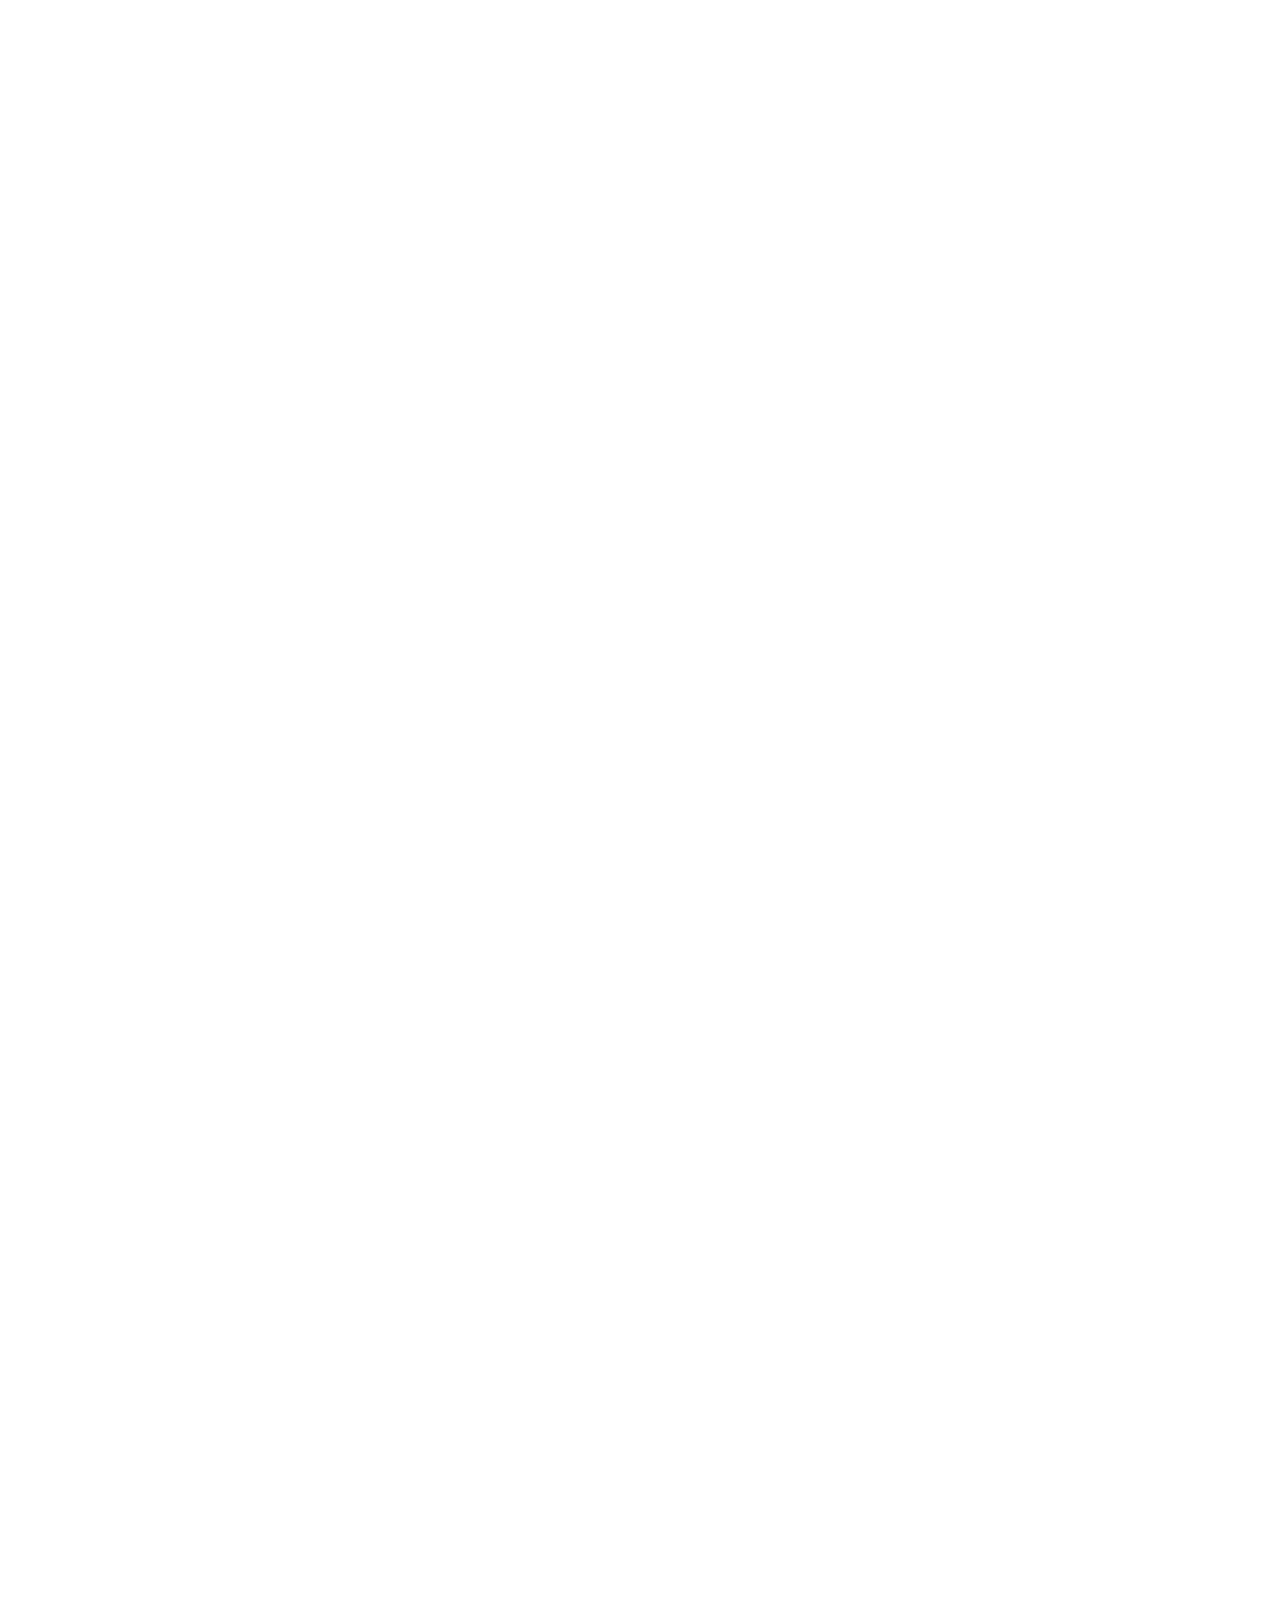
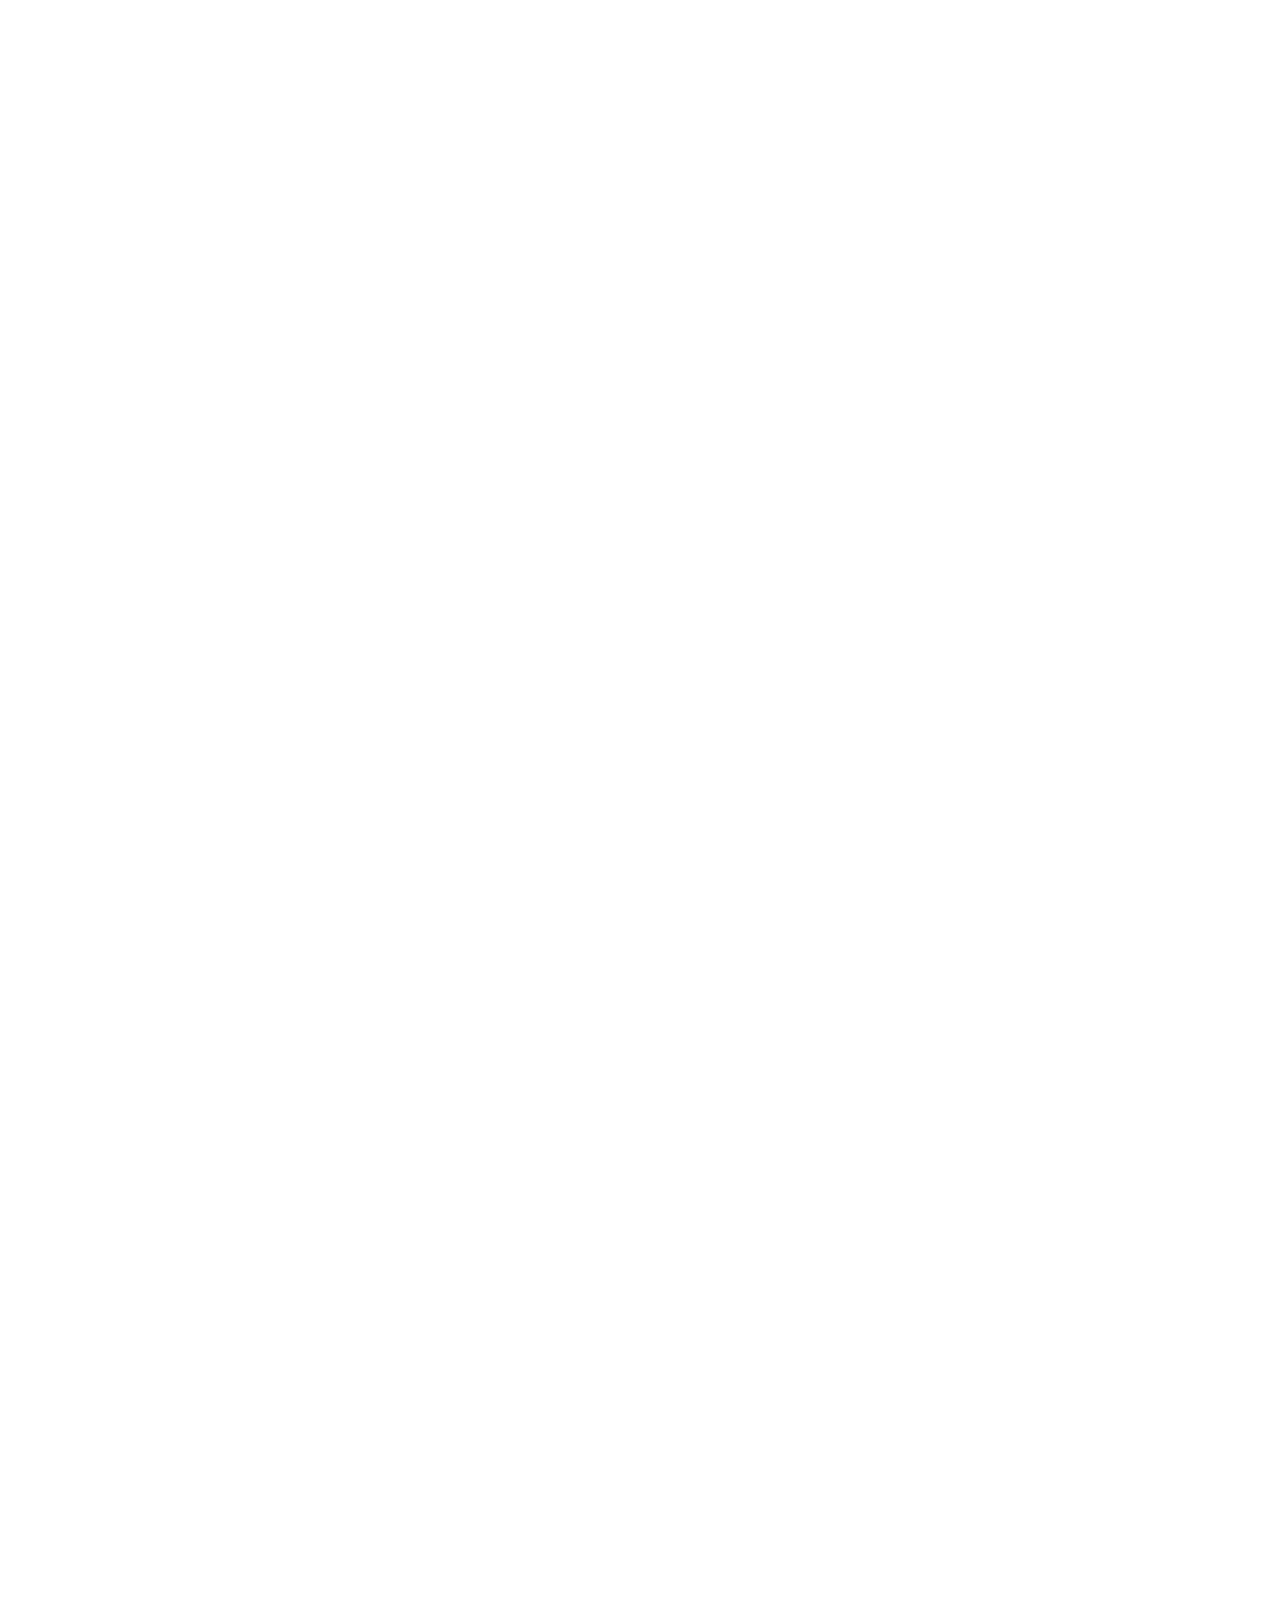
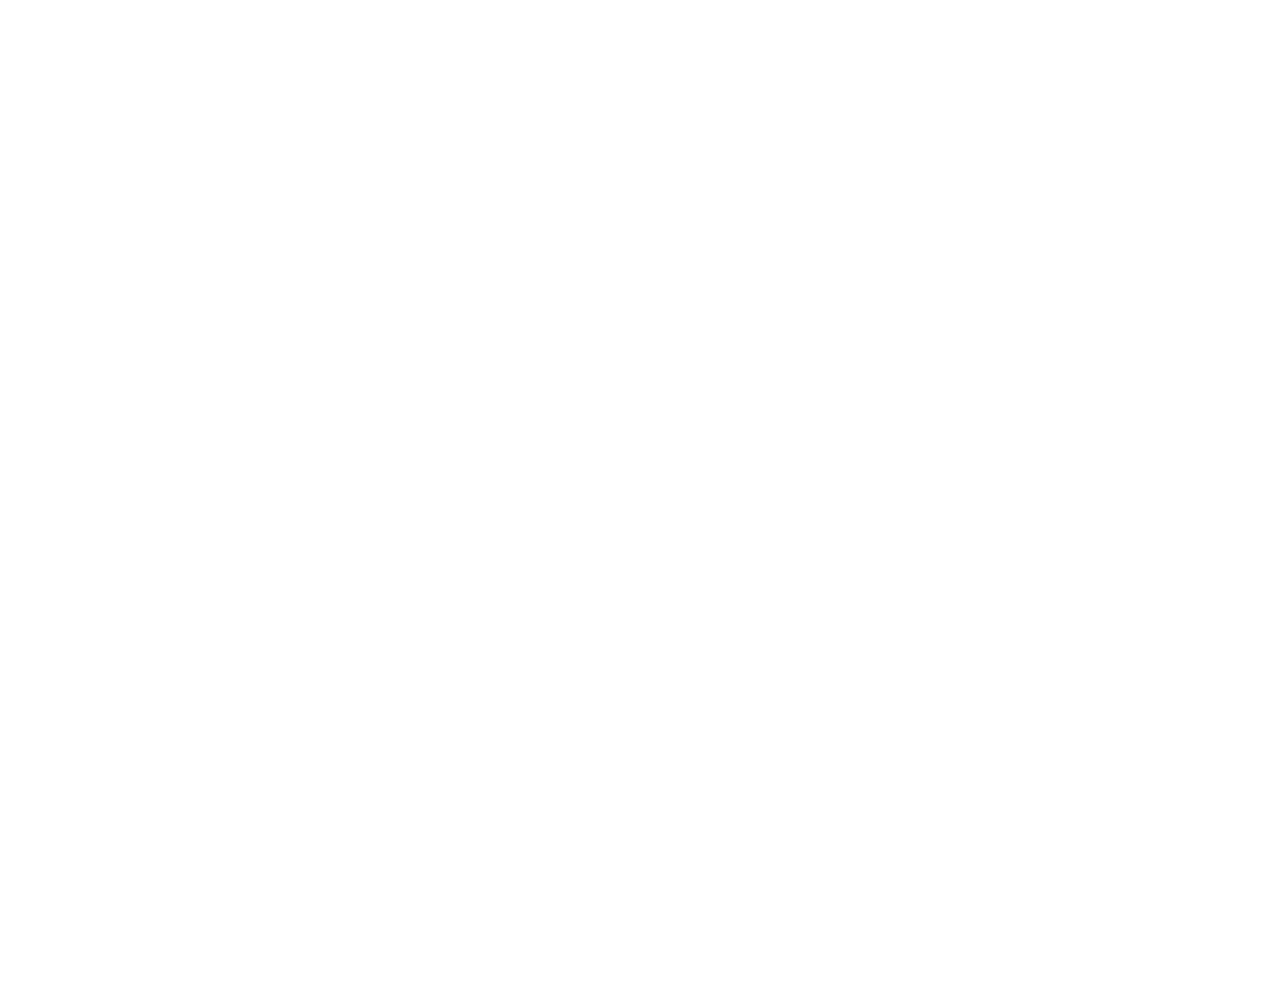
==== commit 93f9a1f5: "Add files via upload" ====
--- a/index.html
+++ b/index.html
@@ -1,95 +1,157 @@
-<!DOCTYPE html>
-<html>
-  <head>
-    <meta charset="utf-8" />
-    <meta http-equiv="X-UA-Compatible" content="IE=edge" />
-    <title>Amanda Cote</title>
-    <meta name="viewport" content="width=device-width, initial-scale=1" />
-    <link rel="stylesheet" href="animate.min.css">
-    <link rel="stylesheet" type="text/css" media="screen" href="main.css" />
-    <link href="https://fonts.googleapis.com/css2?family=Signika:wght@400;600&display=swap" rel="stylesheet">
-  
-    <script
-      src="http://code.jquery.com/jquery-latest.min.js"
-      type="text/javascript"
-    ></script>
-    <link
-      rel="stylesheet"
-      href="https://cdn.jsdelivr.net/npm/animate.css@3.5.2/animate.min.css"
-    />
-    <script src="main.js"></script>
-  </head>
-  <body>
-    
-  <div>
-   
-   <div class="icon">
-    <img src="my_favicon_purple.svg">
-    
-    
-
-  </div>
-      <div class="nav">
-      <nav>
-        <ul>
-          <li><a href="index.html">about</a></li>
-          <li><a href="index.html">portfolio</a></li>
-          <li><a href="index.html">contact</a></li>
-        </ul>
-      </div>
-      </nav>
-      
-      
-      <!-- where my about me statement starts -->
-      <div class="content">
-        
-          <img class="image" src="amanda_cote_painting.jpg" />
-        
-        <p>
-          <span class="bigText">Graphic Designer/Illustrator</span> 
-          <p>Amanda Cote has been using Adobe programs for 2 years and she plans on widening her knowledge with them. She is interested in graphic design mainly, but also has an interest in drawing and painting. She works well independently or alongside a group of people. She is always looking to improve her skills and gain inspiration from what is around her.</p>
-      
-          <p>
-          <a href="https://amandamcote.github.io/resume/">Resume</a>
-        </p>
-      </div>
-      <footer>
-        <ul>
-          <!-- instagram -->
-          <li>
-            <a href="mailto:amandamariecote@gmail.com"
-              ><svg aria-hidden="true" focusable="false" data-prefix="fas" data-icon="envelope-square" class="svg-inline--fa fa-envelope-square fa-w-14" role="img" xmlns="http://www.w3.org/2000/svg" viewBox="0 0 448 512"><path fill="currentColor" d="M400 32H48C21.49 32 0 53.49 0 80v352c0 26.51 21.49 48 48 48h352c26.51 0 48-21.49 48-48V80c0-26.51-21.49-48-48-48zM178.117 262.104C87.429 196.287 88.353 196.121 64 177.167V152c0-13.255 10.745-24 24-24h272c13.255 0 24 10.745 24 24v25.167c-24.371 18.969-23.434 19.124-114.117 84.938-10.5 7.655-31.392 26.12-45.883 25.894-14.503.218-35.367-18.227-45.883-25.895zM384 217.775V360c0 13.255-10.745 24-24 24H88c-13.255 0-24-10.745-24-24V217.775c13.958 10.794 33.329 25.236 95.303 70.214 14.162 10.341 37.975 32.145 64.694 32.01 26.887.134 51.037-22.041 64.72-32.025 61.958-44.965 81.325-59.406 95.283-70.199z"></path><svg>
-              
-          </li>
-          <!-- github -->
-          <li>
-            <a href="https://amandamcote.github.io"
-            ><svg version="1.2" baseProfile="tiny" id="Layer_1" xmlns="http://www.w3.org/2000/svg" xmlns:xlink="http://www.w3.org/1999/xlink"
-	 x="0px" y="0px" viewBox="0 0 2350 2314.8" xml:space="preserve">
-<path d="M1175,0C525.8,0,0,525.8,0,1175c0,552.2,378.9,1010.5,890.1,1139.7c-5.9-14.7-8.8-35.3-8.8-55.8v-199.8H734.4
-	c-79.3,0-152.8-35.2-185.1-99.9c-38.2-70.5-44.1-179.2-141-246.8c-29.4-23.5-5.9-47,26.4-44.1c61.7,17.6,111.6,58.8,158.6,120.4
-	c47,61.7,67.6,76.4,155.7,76.4c41.1,0,105.7-2.9,164.5-11.8c32.3-82.3,88.1-155.7,155.7-190.9c-393.6-47-581.6-240.9-581.6-505.3
-	c0-114.6,49.9-223.3,132.2-317.3c-26.4-91.1-61.7-279.1,11.8-352.5c176.3,0,282,114.6,308.4,143.9c88.1-29.4,185.1-47,284.9-47
-	c102.8,0,196.8,17.6,284.9,47c26.4-29.4,132.2-143.9,308.4-143.9c70.5,70.5,38.2,261.4,8.8,352.5c82.3,91.1,129.3,202.7,129.3,317.3
-	c0,264.4-185.1,458.3-575.7,499.4c108.7,55.8,185.1,214.4,185.1,331.9V2256c0,8.8-2.9,17.6-2.9,26.4
-	C2021,2123.8,2350,1689.1,2350,1175C2350,525.8,1824.2,0,1175,0L1175,0z"/>
-</svg>
-          </li>
-          <!-- linked in -->
-          <li>
-            <a href="https://www.linkedin.com/feed/"
-            ><svg aria-hidden="true" focusable="false" data-prefix="fab" data-icon="linkedin" class="svg-inline--fa fa-linkedin fa-w-14" role="img" xmlns="http://www.w3.org/2000/svg" viewBox="0 0 448 512"><path fill="currentColor" d="M416 32H31.9C14.3 32 0 46.5 0 64.3v383.4C0 465.5 14.3 480 31.9 480H416c17.6 0 32-14.5 32-32.3V64.3c0-17.8-14.4-32.3-32-32.3zM135.4 416H69V202.2h66.5V416zm-33.2-243c-21.3 0-38.5-17.3-38.5-38.5S80.9 96 102.2 96c21.2 0 38.5 17.3 38.5 38.5 0 21.3-17.2 38.5-38.5 38.5zm282.1 243h-66.4V312c0-24.8-.5-56.7-34.5-56.7-34.6 0-39.9 27-39.9 54.9V416h-66.4V202.2h63.7v29.2h.9c8.9-16.8 30.6-34.5 62.9-34.5 67.2 0 79.7 44.3 79.7 101.9V416z"></path></svg>
-               
-              
-                <path
-                  fill="currentColor"
-                  d="M100.28 448H7.4V148.9h92.88zM53.79 108.1C24.09 108.1 0 83.5 0 53.8a53.79 53.79 0 0 1 107.58 0c0 29.7-24.1 54.3-53.79 54.3zM447.9 448h-92.68V302.4c0-34.7-.7-79.2-48.29-79.2-48.29 0-55.69 37.7-55.69 76.7V448h-92.78V148.9h89.08v40.8h1.3c12.4-23.5 42.69-48.3 87.88-48.3 94 0 111.28 61.9 111.28 142.3V448z"
-                ></path></svg></a>
-            <!-- TODO: figure out shorter name -->
-            <p></p>
-          </li>
-        </ul>
-      </footer>
-    </div>
-  </body>
-</html>
+<!DOCTYPE html>
+<html lang="en">
+<head>
+    <meta charset="UTF-8">
+    <meta name="viewport" content="width=device-width, initial-scale=1.0">
+    <link rel="stylesheet" href="parallax.css">
+    <link rel="stylesheet" href="interaction.css">
+    <link rel="stylesheet" href="style.css">
+    <link href="https://fonts.googleapis.com/css?family=Work+Sans:500" rel="stylesheet">
+    
+    <title>Amanda's Portfolio</title>
+</head>
+
+<body>
+
+</div>
+      
+
+
+
+
+<div class="topnav" id="myTopnav">
+  <a href="#portfolio">Portfolio</a>
+  <a href="#about">About</a>
+  <a href="#contact">Contact</a>
+  <a href="#socials" class="active">Socials</a>
+  <a href="javascript:void(0);" class="icon" onclick="myFunction()">
+    <i class="fa fa-bars"></i>
+  </a>
+</section>
+</div>
+
+     
+        <!-- parallax test -->
+        <div class="parallax-wrapper">
+            <div class="content">
+                <h1 class="welcome">create<span id="changingword">books</span></h1>
+            </div>
+        </div>
+    </div>
+        <!-- IMAGE GALLERY -->
+        <section id="portfolio">
+        <section class="image-gallery content regular-wrapper">
+        <div class="box-wrapper box1">
+            <div class="box-styling"></div>
+            <h2>"Birdhouse Painting"</h2>
+            <img src="painting.svg">
+        </div>          
+         <div class="box-wrapper box2">
+            <div class="box-styling"></div>
+            <h2>"8 Squares"</h2>
+            <img src="8squares.svg">
+        </div>          
+         <div class="box-wrapper box3">
+            <div class="box-styling"></div>
+            <h2>"Minimal Object Poster"</h2>
+            <img src="headphones.svg">
+        </div>        
+        <div class="box-wrapper box4">
+            <div class="box-styling"></div>
+            <h2>"Figure Drawing"</h2>
+            <img src="drawing.svg">
+        </div>          
+      
+        </div> 
+        </section>
+        <!-- ABOUT ME SECTION -->
+        <section id="about">
+        <section class="about-me regular-wrapper">
+            <p>
+                <span class="bigText">About Me</span> 
+                 
+                <p>Amanda Cote has been using Adobe programs for 2 years and she plans on widening her knowledge with them. She is interested in graphic design mainly, but also has an interest in drawing and painting. She works well independently or alongside a group of people. She is always looking to improve her skills and gain inspiration from what is around her.</p>
+                <img src="Webp.net-resizeimage.jpg">
+        
+              </section>
+
+            <!-- contact section -->
+            <section id="contact">
+            <section class="contact content regular-wrapper">
+                <div class="contact-title"><h1>Contact</h1>
+                </div>
+                <div class="logo-svg"><img src="purple_favicon-01.svg" alt=""></div>
+                <div class="contact-wrapper">
+                    <p>774-271-1674</p>
+  
+                    <a class="resume" href="https://amandamcote.github.io/resume/">Visit my resume</a></p>
+                </div>
+            </section>
+
+            <!-- footer -->
+              <section id="socials">
+              <footer class="parallax bg3 content regular-wrapper2">
+                <ul>
+                  <!--Mail-->
+                  <li>
+                    <p>Email</p>
+                    <a href="mailto:amandamariecote@gmail.com">
+                     
+                      <svg aria-hidden="true" focusable="false" data-prefix="fas" data-icon="envelope-square" class="svg-inline--fa fa-envelope-square fa-w-14" role="img" xmlns="http://www.w3.org/2000/svg" viewBox="0 0 448 512"><path fill="currentColor" d="M400 32H48C21.49 32 0 53.49 0 80v352c0 26.51 21.49 48 48 48h352c26.51 0 48-21.49 48-48V80c0-26.51-21.49-48-48-48zM178.117 262.104C87.429 196.287 88.353 196.121 64 177.167V152c0-13.255 10.745-24 24-24h272c13.255 0 24 10.745 24 24v25.167c-24.371 18.969-23.434 19.124-114.117 84.938-10.5 7.655-31.392 26.12-45.883 25.894-14.503.218-35.367-18.227-45.883-25.895zM384 217.775V360c0 13.255-10.745 24-24 24H88c-13.255 0-24-10.745-24-24V217.775c13.958 10.794 33.329 25.236 95.303 70.214 14.162 10.341 37.975 32.145 64.694 32.01 26.887.134 51.037-22.041 64.72-32.025 61.958-44.965 81.325-59.406 95.283-70.199z"></path></svg>
+                      
+                      
+                    </a>
+                    
+                  </li>
+                  <!-- github -->
+                  <li>
+                    
+                    <a href="https://amandamcote.github.io">
+                      <p>Github</p>
+                      <svg version="1.2" baseProfile="tiny" id="Layer_1" xmlns="http://www.w3.org/2000/svg" xmlns:xlink="http://www.w3.org/1999/xlink"
+                        x="0px" y="0px" viewBox="0 0 2350 2314.8" xml:space="preserve">
+                     <path d="M1175,0C525.8,0,0,525.8,0,1175c0,552.2,378.9,1010.5,890.1,1139.7c-5.9-14.7-8.8-35.3-8.8-55.8v-199.8H734.4
+                       c-79.3,0-152.8-35.2-185.1-99.9c-38.2-70.5-44.1-179.2-141-246.8c-29.4-23.5-5.9-47,26.4-44.1c61.7,17.6,111.6,58.8,158.6,120.4
+                       c47,61.7,67.6,76.4,155.7,76.4c41.1,0,105.7-2.9,164.5-11.8c32.3-82.3,88.1-155.7,155.7-190.9c-393.6-47-581.6-240.9-581.6-505.3
+                       c0-114.6,49.9-223.3,132.2-317.3c-26.4-91.1-61.7-279.1,11.8-352.5c176.3,0,282,114.6,308.4,143.9c88.1-29.4,185.1-47,284.9-47
+                       c102.8,0,196.8,17.6,284.9,47c26.4-29.4,132.2-143.9,308.4-143.9c70.5,70.5,38.2,261.4,8.8,352.5c82.3,91.1,129.3,202.7,129.3,317.3
+                       c0,264.4-185.1,458.3-575.7,499.4c108.7,55.8,185.1,214.4,185.1,331.9V2256c0,8.8-2.9,17.6-2.9,26.4
+                       C2021,2123.8,2350,1689.1,2350,1175C2350,525.8,1824.2,0,1175,0L1175,0z"/>
+                       
+                     </svg>
+                     
+                      
+                       
+                    </a>
+                  
+                  </li>
+                  <!-- linked in -->
+                  <li>
+                    <p>Network</p>
+                    <a href="https://www.linkedin.com/feed/"
+                   
+                      ><svg aria-hidden="true" focusable="false" data-prefix="fab" data-icon="linkedin" class="svg-inline--fa fa-linkedin fa-w-14" role="img" xmlns="http://www.w3.org/2000/svg" viewBox="0 0 448 512"><path fill="currentColor" d="M416 32H31.9C14.3 32 0 46.5 0 64.3v383.4C0 465.5 14.3 480 31.9 480H416c17.6 0 32-14.5 32-32.3V64.3c0-17.8-14.4-32.3-32-32.3zM135.4 416H69V202.2h66.5V416zm-33.2-243c-21.3 0-38.5-17.3-38.5-38.5S80.9 96 102.2 96c21.2 0 38.5 17.3 38.5 38.5 0 21.3-17.2 38.5-38.5 38.5zm282.1 243h-66.4V312c0-24.8-.5-56.7-34.5-56.7-34.6 0-39.9 27-39.9 54.9V416h-66.4V202.2h63.7v29.2h.9c8.9-16.8 30.6-34.5 62.9-34.5 67.2 0 79.7 44.3 79.7 101.9V416z"></path></svg>
+                  </a>
+                
+                      
+                  
+                  
+                    <path
+                      fill="currentColor"
+                      d="M100.28 448H7.4V148.9h92.88zM53.79 108.1C24.09 108.1 0 83.5 0 53.8a53.79 53.79 0 0 1 107.58 0c0 29.7-24.1 54.3-53.79 54.3zM447.9 448h-92.68V302.4c0-34.7-.7-79.2-48.29-79.2-48.29 0-55.69 37.7-55.69 76.7V448h-92.78V148.9h89.08v40.8h1.3c12.4-23.5 42.69-48.3 87.88-48.3 94 0 111.28 61.9 111.28 142.3V448z"
+              
+                  </li>
+                </ul>
+            </footer>
+            </div>
+            <script src="script.js" async defer></script>
+            <script type='text/javascript' src='https://ajax.googleapis.com/ajax/libs/jquery/1.6.4/jquery.min.js?ver=1.4.2'></script>
+</body>
+</html>
+
+
+
+
+
+
+
--- a/parallax.css
+++ b/parallax.css
@@ -0,0 +1,115 @@
+/* 
+
+.section {
+  overflow-x: hidden;
+  position: relative;
+  height: 100vh;
+  display: flex;
+  align-items: center;
+  justify-content: center;
+  color: black;
+ 
+}
+
+.parallax::after {
+  content: " ";
+  position: absolute;
+  top: 0;
+  right: 0;
+  bottom: 0;
+  left: 0;
+  transform: translateZ(-1px) scale(1.7);
+  background-size: 100%;
+  z-index: -1;
+  perspective: 2px;
+}
+
+
+.static 
+    {height:100vh ;
+    background:white ;
+}
+
+
+.bg1::after {
+  background-image: url('/assets/BLMJoshPeace.gif');
+  background-repeat: no-repeat;
+  perspective: 2px;
+} */
+
+/* about me section */
+/* .bg2::after {
+  height:100vh;
+  background-image: url('/assets/lara_portrait.jpg');
+  background-repeat: no-repeat;
+  perspective: 2px;
+
+}
+.bg3::after {
+  height:100vh;
+  background-image: url('');
+  background-repeat: no-repeat;
+  perspective: 2px;
+
+} */
+
+
+.parallax-wrapper {
+  width: 100vw;
+  height:100vh;
+  padding-top:20vh;
+  box-sizing: border-box;
+}
+.regular-wrapper {
+  z-index: 2;
+  position: relative;
+  height:100vh;
+  padding-top:20vh;
+  background-color: rgb(255, 255, 255);
+}
+.regular-wrapper2 {
+  z-index: 2;
+  position: relative;
+  padding-top:10vh;
+  padding-bottom: 10vh;
+  background-color: rgb(255, 255, 255);
+}
+
+
+.parallax-wrapper::before {
+  content:"";
+  width: 100vw;
+  height: 130vh;
+  background-image: url(/images/IMG_7888.jpg);
+  background-position: bottom center;
+  background-size: cover;
+  background-repeat: no-repeat;
+  position: absolute;
+  z-index: -1;
+}
+
+
+html {
+  overflow: hidden;
+}
+body {
+  height: 100vh;
+  perspective: 1px;
+  transform-style: preserve-3d;
+  overflow-x:hidden;
+  overflow-y:auto;
+}
+.parallax-wrapper {
+  transform-style: preserve-3d;
+}
+
+.parallax-wrapper::before {
+  transform:translateZ(-1px) scale(2);
+}
+
+.parallax-wrapper::before {
+  z-index: -1;
+}
+
+
+
--- a/interaction.css
+++ b/interaction.css
@@ -0,0 +1,78 @@
+.hovereffect {
+    width: 100%;
+    height: 100%;
+    float: left;
+    overflow: hidden;
+    position: relative;
+    text-align: center;
+    cursor: grabbing;
+  }
+  
+  .hovereffect .overlay {
+    width: 100%;
+    height: 100%;
+    position: absolute;
+    overflow: hidden;
+    top: 0;
+    left: 0;
+  }
+  
+  .hovereffect img {
+    display: block;
+    position: relative;
+    -webkit-transition: all 0.4s ease-in;
+    transition: all 0.4s ease-in;
+  }
+  
+  .hovereffect:hover img {
+    filter: grayscale(1) blur(3px);
+    -webkit-filter: grayscale(1) blur(3px);
+    -webkit-transform: scale(1.2);
+    -ms-transform: scale(1.2);
+    transform: scale(1.2);
+  }
+  
+  .hovereffect h2 {
+    text-transform: uppercase;
+    text-align: left;
+    position: relative;
+    font-size: 17px;
+    padding: 10px;
+    font-family: 'Work Sans', sans-serif;
+    color:#FFA100;
+  }
+  
+  .hovereffect a.info {
+    display: inline-block;
+    text-decoration: none;
+    padding: 7px 14px;
+    border: 1px solid #fff;
+    margin: 50px 0 0 0;
+    background-color: transparent;
+  }
+  
+  .hovereffect a.info:hover {
+    box-shadow: 0 0 5px #fff;
+  }
+  
+  .hovereffect a.info, .hovereffect h2 {
+    -webkit-transform: scale(0.7);
+    -ms-transform: scale(0.7);
+    transform: scale(0.7);
+    -webkit-transition: all 0.4s ease-in;
+    transition: all 0.4s ease-in;
+    opacity: 0;
+    filter: alpha(opacity=0);
+    color: #fff;
+    text-transform: uppercase;
+    font-family: 'Work Sans', sans-serif;
+    font-weight: 200;
+  }
+  
+  .hovereffect:hover a.info, .hovereffect:hover h2 {
+    opacity: 1;
+    filter: alpha(opacity=100);
+    -webkit-transform: scale(1);
+    -ms-transform: scale(1);
+    transform: scale(1);
+  }--- a/style.css
+++ b/style.css
@@ -0,0 +1,358 @@
+* 
+{
+    font-family: 'Montserrat', sans-serif;
+    margin: 0;
+    padding: 0;
+
+}
+
+/* Add a black background color to the top navigation */
+.topnav {
+  background-color: rgb(148, 165, 189);
+  overflow: hidden;
+}
+
+/* Style the links inside the navigation bar */
+.topnav a {
+  float: left;
+  display: block;
+  color: #f2f2f2;
+  padding: 14px 16px;
+  text-decoration: none;
+  font-size: 35px;
+  height:15vh;
+
+ 
+}
+
+
+
+/* Change the color of links on hover */
+.topnav a:hover {
+  background-color: #ddd;
+  color: rgb(255, 255, 255);
+}
+
+/* Add an active class to highlight the current page */
+.topnav a.active {
+  
+  color: white;
+}
+
+/* Hide the link that should open and close the topnav on small screens */
+.topnav .icon {
+  display: none;
+}
+
+img {
+    width: 100%;
+    height: auto;
+    
+}
+
+
+/* NAVBAR CSS */
+nav{
+    
+    padding-left:4em;
+    padding-right: 4em;
+    /* TODO: figure out no longer staying fixed */
+    position:absolute;
+    width: 100%;
+    top:0;
+    left:0;
+  }
+
+  a {
+    text-decoration: none;
+ }
+ 
+  nav ul {
+    margin:0;
+    padding:0;
+    display:flex;
+  }
+  nav li{
+    padding: 1em 0;
+    list-style-type: none;
+    padding: 25px;
+    font-size: 1.7em;
+  }
+  
+  
+  
+ 
+
+  /* HEADER CSS */
+.header {
+    position: relative;
+    background-position: center center;
+    background-size: cover;
+    background-repeat: no-repeat;
+    height: 200vh;
+    background-color: antiquewhite;
+}
+
+
+.welcome{
+    margin-top: 25vh;
+    text-align: center;
+    font-weight: 500;
+    font-size:2.5em;
+    color: rgb(201, 183, 206)}
+
+#changingword {
+    color:rgb(255, 255, 255);
+      } 
+
+/* IMAGE GALLERY CSS */
+.image-gallery {
+    background-color: rgb(201, 183, 206);;
+    color: white;
+    height: 200vh;
+    width: 100%;
+    display: grid;
+    grid-template-columns: 1fr minmax(px, 1fr)  minmax(350px, 1fr) minmax(350px, 1fr) 1fr;
+    grid-template-rows: auto;
+    grid-gap: 10px;
+    padding-top: 100px;
+    grid-template-areas:
+    ". a b c ."
+    ". d e f ."
+    ;
+}
+
+<div id="outer" style="position:absolute;width:100px;height:100px;border:1px solid black; overflow:hidden;">
+      <div id="inner">
+        
+ 
+    </div>
+
+.box-styling {
+    height: 100%;
+    width: 100%;
+    background-color: cadetblue
+}
+
+.box1 {
+    grid-area: a;
+}
+
+.box2 {
+    grid-area: b;
+}
+
+.box3 {
+    grid-area: c;
+}
+
+.box4 {
+    grid-area: d;
+}
+
+.box5 {
+    grid-area: e;
+}
+
+.box6 {
+    grid-area: f;
+}
+
+.bigText {
+    font-size: 2em;
+    padding-right: .5ch;
+}
+
+
+/* ABOUT ME CSS*/
+.about-me {
+    font-family: 'Montserrat', sans-serif;
+    color: white;
+    height: 165vh !important;
+    background-color: rgb(148, 165, 189) !important;
+    padding: 20vh 50px 0 50px;
+    column-count: 2;
+    font-size: 2em;
+    text-align: center;
+}
+
+
+/* CONTACT CSS */
+.contact {
+    display: grid;
+    color: white;
+    justify-items: center;
+    align-items: center;
+    height: 25vh !important;
+    padding-bottom: 50vh;
+    background-color: rgb(201, 183, 206);!important;
+    grid-template-columns: 3fr minmax(2fr, 1fr) minmax(2fr, 1fr) 3fr;
+    grid-template-rows: auto;
+    grid-template-areas:
+    ". title title ."
+    ". logo wrapper ."
+    ;
+}
+
+.contact-title {
+    font-size: 2em;
+    color: rgb(255, 255, 255);
+    grid-area: title;
+    padding-bottom: 50px;
+}
+
+.logo-svg {
+    width: 400px;
+    grid-area: logo;
+}
+
+.contact-wrapper {
+    grid-area: wrapper;
+}
+
+
+   /* footer section */
+   footer{
+    grid-area:footer;
+  }
+  footer p{
+    font-size:3em;
+  }
+  footer li {
+    display:inline;
+  }
+  footer ul {
+    max-width: 640px;
+    margin: 2em auto;
+    padding:0;
+    text-align: center;
+    display: flex;
+    flex-direction: row;
+  }
+  footer ul li{
+    list-style: none;
+    align-self:flex-end;
+  }
+  footer ul li a {
+    text-decoration:none;
+    color: black;
+    opacity:.6;
+    transition: .3s;
+  }
+  footer ul li a:hover {
+    text-decoration:none;
+    color:white;
+  }
+  footer svg {
+    width:20%;
+  }
+  footer p{
+    font-size: 1em;
+  }
+
+
+
+  /* MEDIA QUERY FOR SMALL SCREENS */
+ @media (max-width:1100px){
+    .image-gallery {
+        margin-bottom: 800px;
+        grid-template-columns: 1fr minmax(350px, 1fr) minmax(350px, 1fr) 1fr;
+        grid-template-areas:
+        ". a b ."
+        ". c d ."
+        ". e f ."
+        ;
+    }
+ }
+
+/* MEDIA QUERY FOR MOBILE */
+ @media (max-width:735px){
+     nav {
+         padding-left: 0;
+     }
+
+    .image-gallery {
+        padding-bottom: 200%;
+        grid-template-columns: 1fr minmax(400px, 1fr) 1fr;
+        grid-template-areas:
+        ".a."
+        ".b."
+        ".c."
+        ".d."
+        ".e."
+        ".f."
+        ;
+    }
+
+    .contact {
+        padding-bottom: 200%;
+        grid-template-columns: 3fr minmax(2fr, 1fr) 3fr;
+        grid-template-rows: auto;
+        grid-template-areas:
+        ". title ."
+        ". logo ."
+        ". wrapper ."
+        ;
+    }
+    
+ }
+
+ .hovereffect {
+  width: 100%;
+  height: 100%;
+  float: left;
+  overflow: hidden;
+  position: relative;
+  text-align: center;
+  cursor: default;
+}
+
+.hovereffect .overlay {
+  width: 100%;
+  height: 100%;
+  position: absolute;
+  overflow: hidden;
+  top: 0;
+  left: 0;
+}
+
+.hovereffect img {
+  width: 100%;
+  height: 100%;
+  display: block;
+  position: relative;
+  -webkit-transition: all 0.4s ease-in;
+  transition: all 0.4s ease-in;
+}
+
+.hovereffect:hover img {
+  filter:blur(3px);
+  -webkit-filter: blur(3px);
+  -webkit-transform: scale(1.2);
+  -ms-transform: scale(1.2);
+  transform: scale(1.2);
+}
+
+.hovereffect h2 {
+  /* text-transform: uppercase; */
+  text-align: center;
+  position: relative;
+  font-size: 1em;
+  padding: 10px;
+  font-family: 'Work Sans', sans-serif;
+  /* color:#FFA100; */
+}
+
+.hovereffect p {
+  display: inline-block;
+  text-decoration: none;
+  padding: 7px 14px;
+  margin: 0;
+  background-color: transparent;
+}
+
+
+
+
+
+
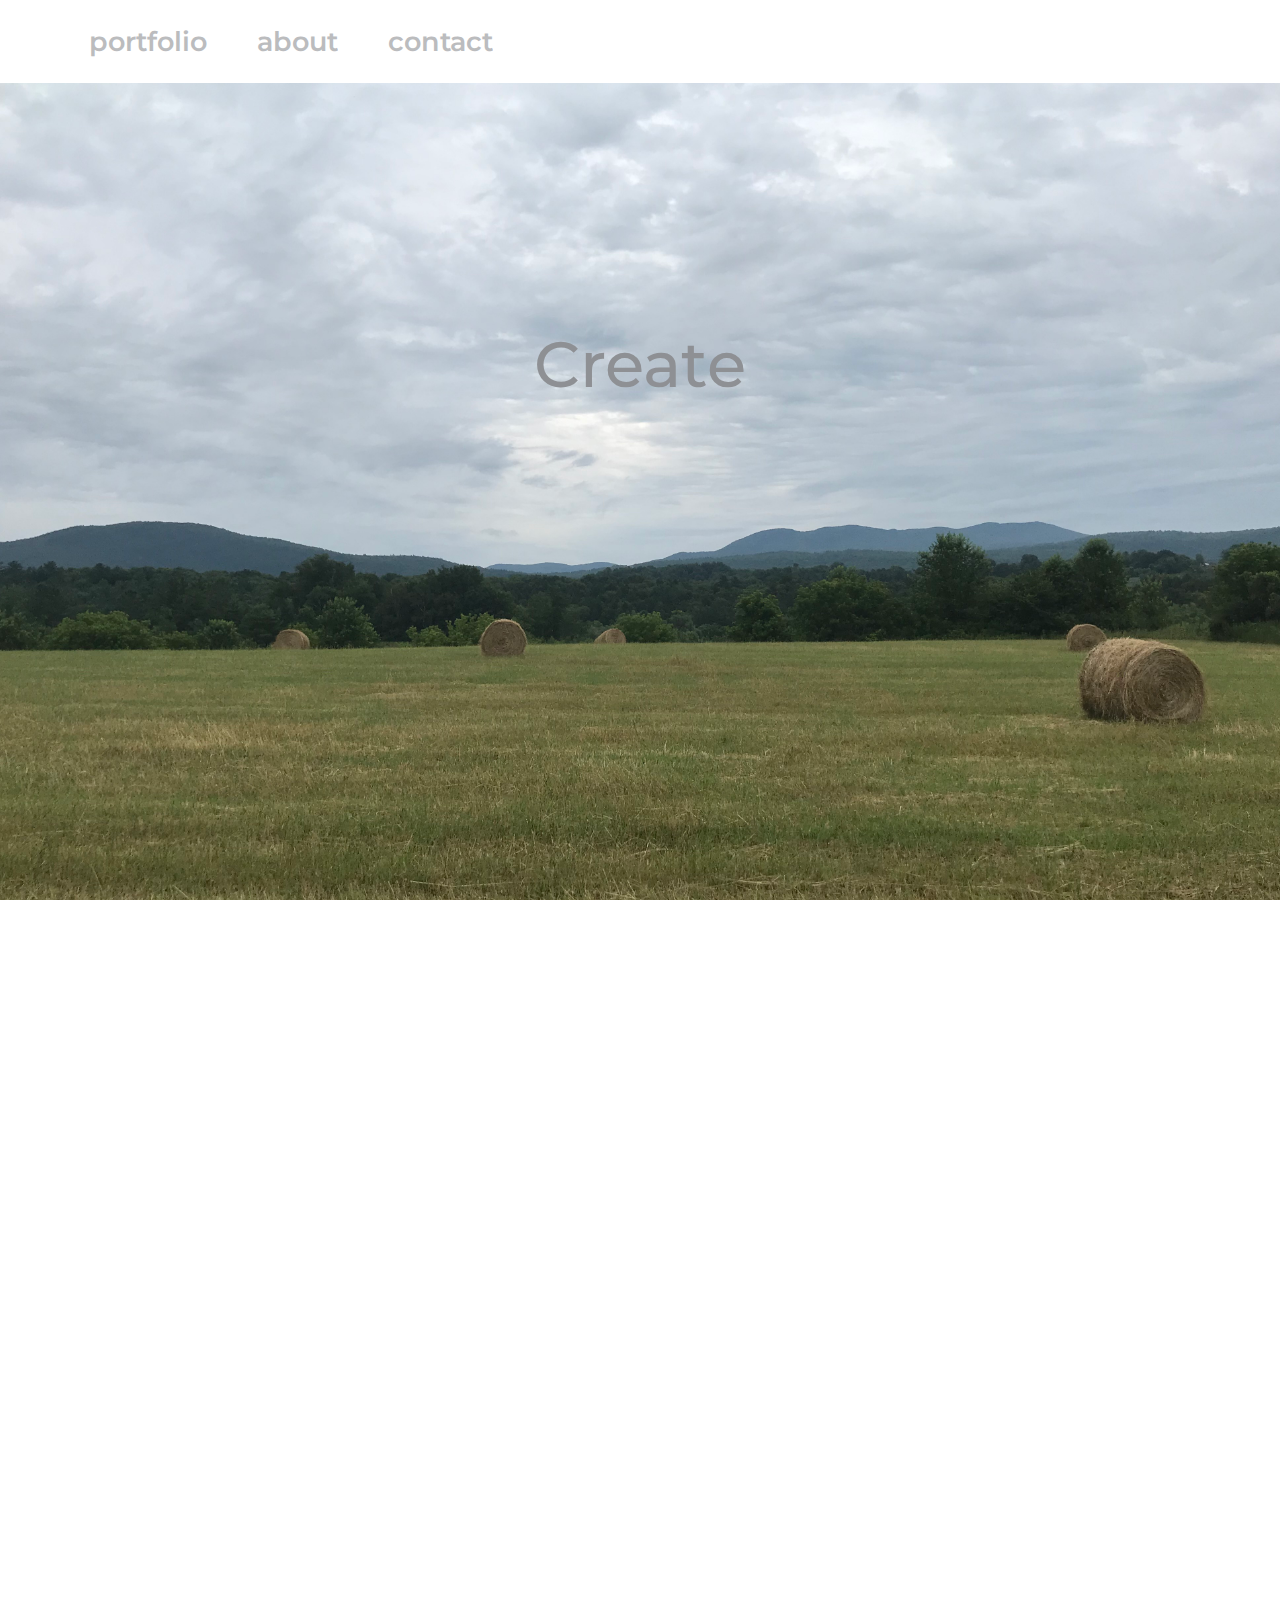
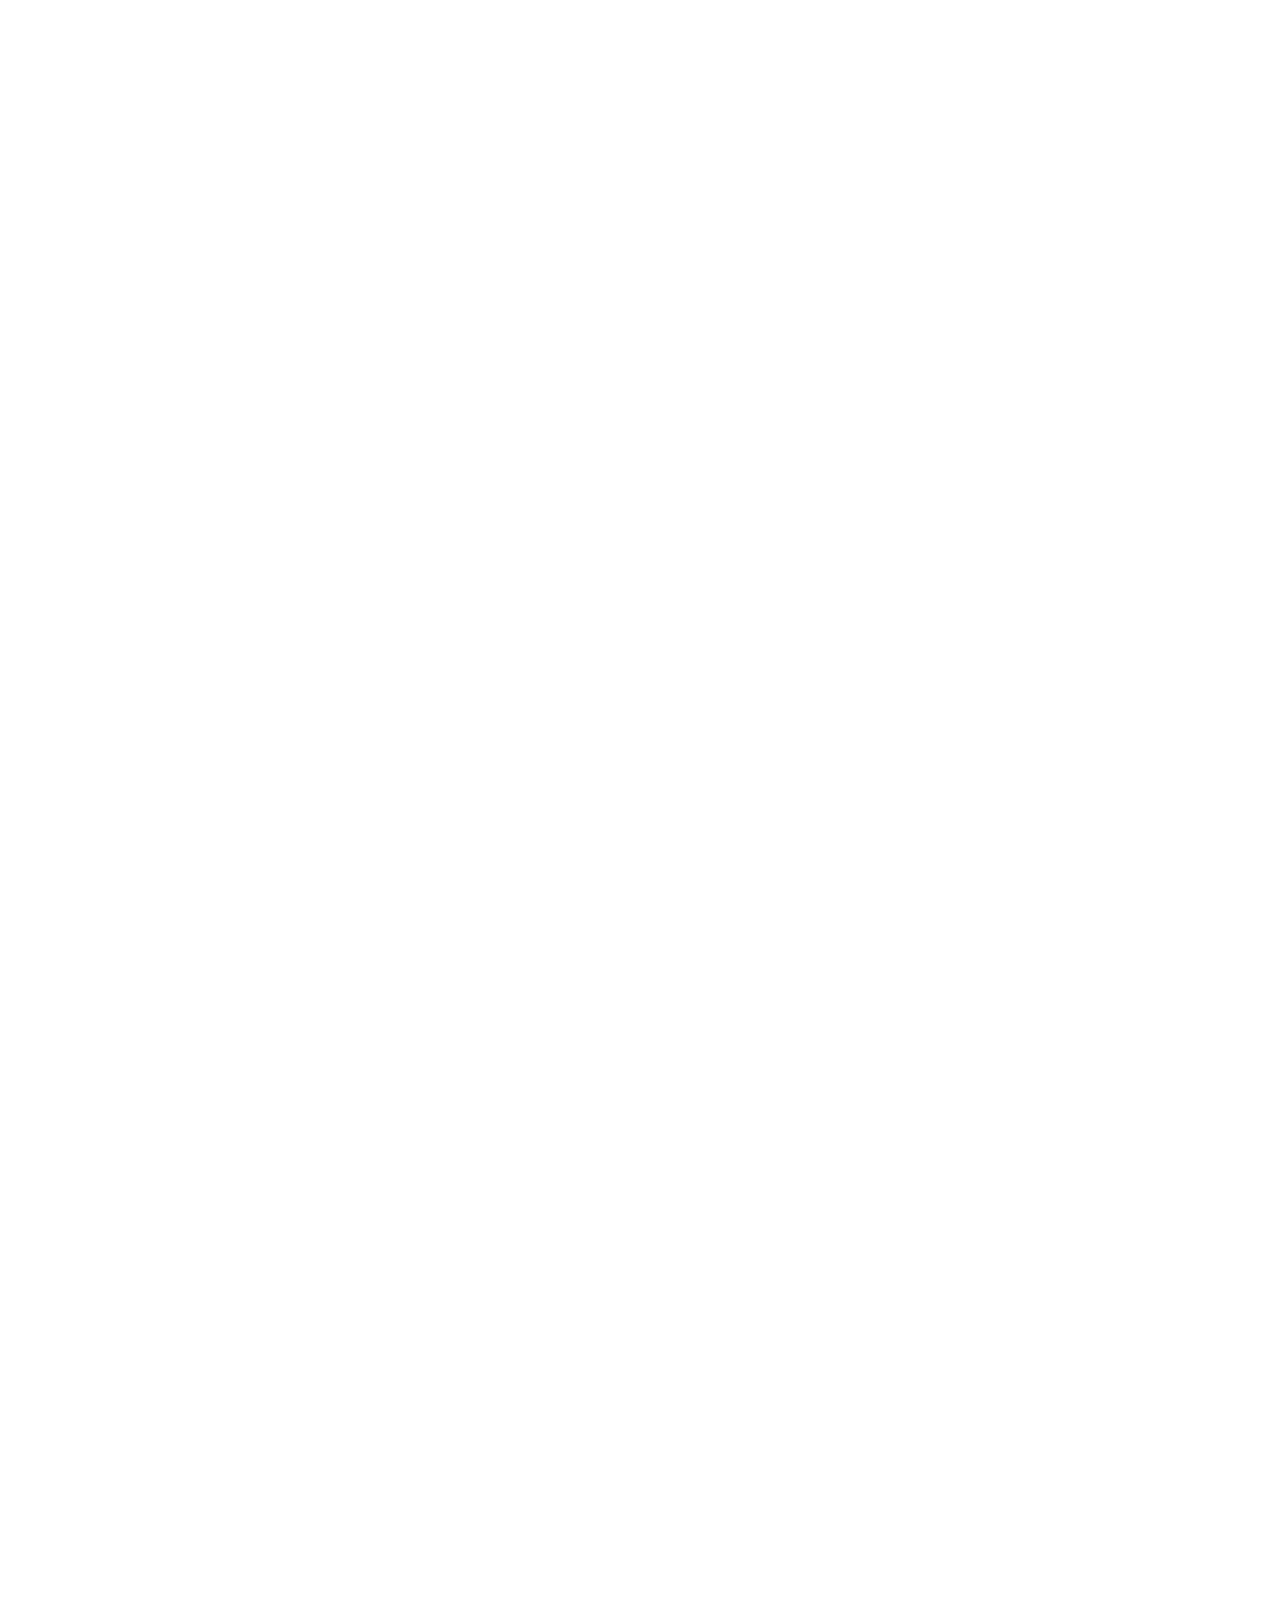
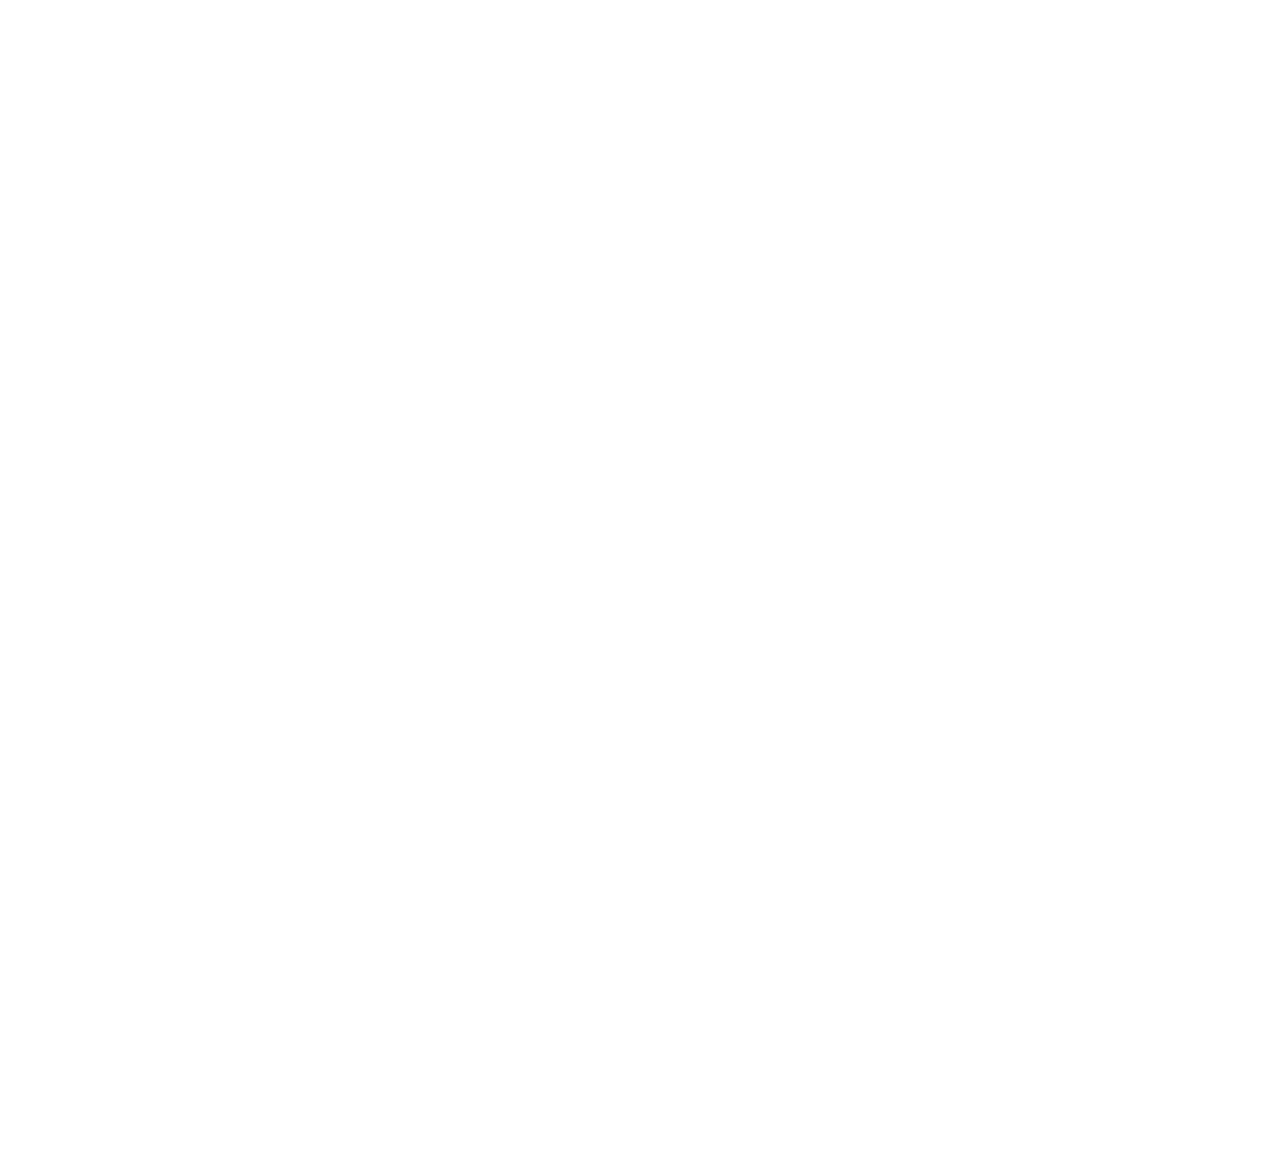
==== commit e56d8b64: "Add files via upload" ====
--- a/index.html
+++ b/index.html
@@ -6,74 +6,111 @@
     <link rel="stylesheet" href="parallax.css">
     <link rel="stylesheet" href="interaction.css">
     <link rel="stylesheet" href="style.css">
-    <link href="https://fonts.googleapis.com/css?family=Work+Sans:500" rel="stylesheet">
+    <link href="https://fonts.googleapis.com/css2?family=Montserrat:wght@100;400&display=swap" rel="stylesheet">
     
     <title>Amanda's Portfolio</title>
 </head>
 
 <body>
-
-</div>
-      
-
-
-
-
-<div class="topnav" id="myTopnav">
-  <a href="#portfolio">Portfolio</a>
-  <a href="#about">About</a>
-  <a href="#contact">Contact</a>
-  <a href="#socials" class="active">Socials</a>
-  <a href="javascript:void(0);" class="icon" onclick="myFunction()">
-    <i class="fa fa-bars"></i>
-  </a>
-</section>
-</div>
-
-     
+      <!-- navbar -->
+      <nav>
+        <ul>
+            <li><a href="#images">portfolio</a></li>
+            <li><a href="#paragraph">about</a></li>
+           <li><a href="#contact">contact</a></li>
+          </ul>
+        </nav>
         <!-- parallax test -->
-        <div class="parallax-wrapper">
+        <div class="header">
             <div class="content">
-                <h1 class="welcome">create<span id="changingword">books</span></h1>
+                <h1 class="welcome">Create <span id="changingword"></span></h1>
+               
             </div>
         </div>
-    </div>
+    
+   
+    
+
         <!-- IMAGE GALLERY -->
-        <section id="portfolio">
+        <section id="images">
+        <link rel="canonical" href="https://www.obladee.co.uk/projects/fillerz"/>
         <section class="image-gallery content regular-wrapper">
-        <div class="box-wrapper box1">
-            <div class="box-styling"></div>
-            <h2>"Birdhouse Painting"</h2>
-            <img src="painting.svg">
+          <div class="box-wrapper box1 hovereffect">
+            <div class="box-styling">
+              <a href="images/project_1/project_1.html">
+              <img src="images/digital_selfie_copy.tif">
+              <div class="overlay">
+            <h2>Digital Selfie Painting</h2>
+            <p></p> 
+          </div>
+          </a>
+        </div>  
+      </div>   
+         <div class="box-wrapper box2 hovereffect">
+            <div class="box-styling">
+              <a href="images/project_2/project_2.html">
+                <img src="images/headphonesproject-01.png">
+                <div class="overlay">
+            <h2>Minimal Object Poster</h2>
+            <p></p>
+          </div>
+          </a>
+        </div>  
+         </div>        
+         <div class="box-wrapper box3 hovereffect">
+            <div class="box-styling">
+              <a href="images/project_3/project_3.html">
+                <img src="images/image1.jpg">
+                <div class="overlay">
+            <h2>Color Study Painting</h2>
+            <p></p>
+          </div>
+          </a>
+        </div> 
+         </div>       
+        <div class="box-wrapper box4 hovereffect">
+            <div class="box-styling">
+              <a href="images/project_4/project_4.html">
+                <img src="images/image3_copy.png">
+                <div class="overlay">
+            <h2>Figure Drawing</h2>
+            <p></p>
+          </div>
+          </a>
+        </div> 
+        </div>         
+         <div class="box-wrapper box5 hovereffect">
+            <div class="box-styling">
+            <a href="images/project_5/project_5.html">
+              <img src="images/final_visual_poster-01.jpg">
+              <div class="overlay">
+            <h2>Visual Design Poster</h2>
+            <p></p>
+          </div>
+          </a>
+          </div>
         </div>          
-         <div class="box-wrapper box2">
-            <div class="box-styling"></div>
-            <h2>"8 Squares"</h2>
-            <img src="8squares.svg">
-        </div>          
-         <div class="box-wrapper box3">
-            <div class="box-styling"></div>
-            <h2>"Minimal Object Poster"</h2>
-            <img src="headphones.svg">
-        </div>        
-        <div class="box-wrapper box4">
-            <div class="box-styling"></div>
-            <h2>"Figure Drawing"</h2>
-            <img src="drawing.svg">
-        </div>          
-      
+         <div class="box-wrapper box6 hovereffect">
+            <div class="box-styling">
+              <a href="images/project_6/project_6.html">
+                <img src="images/cote_amanda_visual_instruction_poster-01.jpg">
+                <div class="overlay">
+            <h2>Visual Instruction Poster</h2>
+            <p></p>
+          </div>
+          </a>
+          </div>
         </div> 
         </section>
         <!-- ABOUT ME SECTION -->
-        <section id="about">
+        <section id="paragraph">
         <section class="about-me regular-wrapper">
+          <img class="image" src="thumbnail_IMG_7148-1.jpg" />
             <p>
-                <span class="bigText">About Me</span> 
-                 
-                <p>Amanda Cote has been using Adobe programs for 2 years and she plans on widening her knowledge with them. She is interested in graphic design mainly, but also has an interest in drawing and painting. She works well independently or alongside a group of people. She is always looking to improve her skills and gain inspiration from what is around her.</p>
-                <img src="Webp.net-resizeimage.jpg">
-        
-              </section>
+              <h2>About Me</h2>
+                <p>Amanda Cote has been using Adobe programs for 2 years and she plans on widening her knowledge with them. She is interested in graphic design mainly, but also has an interest in drawing and painting. She works well independently or alongside a group of people. She is always looking to improve her skills and gain inspiration from what is around her.<a class="resume" href="https://amandamcote.github.io/resume/">Visit my resume</a></p>
+               
+        </section>
 
             <!-- contact section -->
             <section id="contact">
@@ -82,64 +119,76 @@
                 </div>
                 <div class="logo-svg"><img src="purple_favicon-01.svg" alt=""></div>
                 <div class="contact-wrapper">
-                    <p>774-271-1674</p>
-  
-                    <a class="resume" href="https://amandamcote.github.io/resume/">Visit my resume</a></p>
+                    <p>774 271 1674</p>
+                    <p>amandamariecote@gmail.com</p>
+    
                 </div>
             </section>
 
             <!-- footer -->
-              <section id="socials">
               <footer class="parallax bg3 content regular-wrapper2">
                 <ul>
-                  <!--Mail-->
+                  <!-- instagram -->
                   <li>
-                    <p>Email</p>
-                    <a href="mailto:amandamariecote@gmail.com">
-                     
-                      <svg aria-hidden="true" focusable="false" data-prefix="fas" data-icon="envelope-square" class="svg-inline--fa fa-envelope-square fa-w-14" role="img" xmlns="http://www.w3.org/2000/svg" viewBox="0 0 448 512"><path fill="currentColor" d="M400 32H48C21.49 32 0 53.49 0 80v352c0 26.51 21.49 48 48 48h352c26.51 0 48-21.49 48-48V80c0-26.51-21.49-48-48-48zM178.117 262.104C87.429 196.287 88.353 196.121 64 177.167V152c0-13.255 10.745-24 24-24h272c13.255 0 24 10.745 24 24v25.167c-24.371 18.969-23.434 19.124-114.117 84.938-10.5 7.655-31.392 26.12-45.883 25.894-14.503.218-35.367-18.227-45.883-25.895zM384 217.775V360c0 13.255-10.745 24-24 24H88c-13.255 0-24-10.745-24-24V217.775c13.958 10.794 33.329 25.236 95.303 70.214 14.162 10.341 37.975 32.145 64.694 32.01 26.887.134 51.037-22.041 64.72-32.025 61.958-44.965 81.325-59.406 95.283-70.199z"></path></svg>
-                      
-                      
+                    <a href="https://www.instagram.com/amandac_artwork/"
+                      ><svg
+                        aria-hidden="true"
+                        focusable="false"
+                        data-prefix="fab"
+                        data-icon="instagram"
+                        class="svg-inline--fa fa-instagram fa-w-14 social-media"
+                        role="img"
+                        xmlns="http://www.w3.org/2000/svg"
+                        viewBox="0 0 448 512"
+                      >
+                        <path
+                          fill="currentColor"
+                          d="M224.1 141c-63.6 0-114.9 51.3-114.9 114.9s51.3 114.9 114.9 114.9S339 319.5 339 255.9 287.7 141 224.1 141zm0 189.6c-41.1 0-74.7-33.5-74.7-74.7s33.5-74.7 74.7-74.7 74.7 33.5 74.7 74.7-33.6 74.7-74.7 74.7zm146.4-194.3c0 14.9-12 26.8-26.8 26.8-14.9 0-26.8-12-26.8-26.8s12-26.8 26.8-26.8 26.8 12 26.8 26.8zm76.1 27.2c-1.7-35.9-9.9-67.7-36.2-93.9-26.2-26.2-58-34.4-93.9-36.2-37-2.1-147.9-2.1-184.9 0-35.8 1.7-67.6 9.9-93.9 36.1s-34.4 58-36.2 93.9c-2.1 37-2.1 147.9 0 184.9 1.7 35.9 9.9 67.7 36.2 93.9s58 34.4 93.9 36.2c37 2.1 147.9 2.1 184.9 0 35.9-1.7 67.7-9.9 93.9-36.2 26.2-26.2 34.4-58 36.2-93.9 2.1-37 2.1-147.8 0-184.8zM398.8 388c-7.8 19.6-22.9 34.7-42.6 42.6-29.5 11.7-99.5 9-132.1 9s-102.7 2.6-132.1-9c-19.6-7.8-34.7-22.9-42.6-42.6-11.7-29.5-9-99.5-9-132.1s-2.6-102.7 9-132.1c7.8-19.6 22.9-34.7 42.6-42.6 29.5-11.7 99.5-9 132.1-9s102.7-2.6 132.1 9c19.6 7.8 34.7 22.9 42.6 42.6 11.7 29.5 9 99.5 9 132.1s2.7 102.7-9 132.1z"
+                        ></path>
+                      </svg>
                     </a>
-                    
+                    <p>process</p>
                   </li>
                   <!-- github -->
                   <li>
-                    
-                    <a href="https://amandamcote.github.io">
-                      <p>Github</p>
-                      <svg version="1.2" baseProfile="tiny" id="Layer_1" xmlns="http://www.w3.org/2000/svg" xmlns:xlink="http://www.w3.org/1999/xlink"
-                        x="0px" y="0px" viewBox="0 0 2350 2314.8" xml:space="preserve">
-                     <path d="M1175,0C525.8,0,0,525.8,0,1175c0,552.2,378.9,1010.5,890.1,1139.7c-5.9-14.7-8.8-35.3-8.8-55.8v-199.8H734.4
-                       c-79.3,0-152.8-35.2-185.1-99.9c-38.2-70.5-44.1-179.2-141-246.8c-29.4-23.5-5.9-47,26.4-44.1c61.7,17.6,111.6,58.8,158.6,120.4
-                       c47,61.7,67.6,76.4,155.7,76.4c41.1,0,105.7-2.9,164.5-11.8c32.3-82.3,88.1-155.7,155.7-190.9c-393.6-47-581.6-240.9-581.6-505.3
-                       c0-114.6,49.9-223.3,132.2-317.3c-26.4-91.1-61.7-279.1,11.8-352.5c176.3,0,282,114.6,308.4,143.9c88.1-29.4,185.1-47,284.9-47
-                       c102.8,0,196.8,17.6,284.9,47c26.4-29.4,132.2-143.9,308.4-143.9c70.5,70.5,38.2,261.4,8.8,352.5c82.3,91.1,129.3,202.7,129.3,317.3
-                       c0,264.4-185.1,458.3-575.7,499.4c108.7,55.8,185.1,214.4,185.1,331.9V2256c0,8.8-2.9,17.6-2.9,26.4
-                       C2021,2123.8,2350,1689.1,2350,1175C2350,525.8,1824.2,0,1175,0L1175,0z"/>
-                       
-                     </svg>
-                     
-                      
-                       
+                    <a href="http://amandamcote.github.io"
+                      ><svg
+                        id="github"
+                        aria-hidden="true"
+                        focusable="false"
+                        data-prefix="fab"
+                        data-icon="github"
+                        class="svg-inline--fa fa-github fa-w-16 social-media"
+                        role="img"
+                        xmlns="http://www.w3.org/2000/svg"
+                        viewBox="0 0 496 512"
+                      >
+                        <path
+                          fill="currentColor"
+                          d="M165.9 397.4c0 2-2.3 3.6-5.2 3.6-3.3.3-5.6-1.3-5.6-3.6 0-2 2.3-3.6 5.2-3.6 3-.3 5.6 1.3 5.6 3.6zm-31.1-4.5c-.7 2 1.3 4.3 4.3 4.9 2.6 1 5.6 0 6.2-2s-1.3-4.3-4.3-5.2c-2.6-.7-5.5.3-6.2 2.3zm44.2-1.7c-2.9.7-4.9 2.6-4.6 4.9.3 2 2.9 3.3 5.9 2.6 2.9-.7 4.9-2.6 4.6-4.6-.3-1.9-3-3.2-5.9-2.9zM244.8 8C106.1 8 0 113.3 0 252c0 110.9 69.8 205.8 169.5 239.2 12.8 2.3 17.3-5.6 17.3-12.1 0-6.2-.3-40.4-.3-61.4 0 0-70 15-84.7-29.8 0 0-11.4-29.1-27.8-36.6 0 0-22.9-15.7 1.6-15.4 0 0 24.9 2 38.6 25.8 21.9 38.6 58.6 27.5 72.9 20.9 2.3-16 8.8-27.1 16-33.7-55.9-6.2-112.3-14.3-112.3-110.5 0-27.5 7.6-41.3 23.6-58.9-2.6-6.5-11.1-33.3 2.6-67.9 20.9-6.5 69 27 69 27 20-5.6 41.5-8.5 62.8-8.5s42.8 2.9 62.8 8.5c0 0 48.1-33.6 69-27 13.7 34.7 5.2 61.4 2.6 67.9 16 17.7 25.8 31.5 25.8 58.9 0 96.5-58.9 104.2-114.8 110.5 9.2 7.9 17 22.9 17 46.4 0 33.7-.3 75.4-.3 83.6 0 6.5 4.6 14.4 17.3 12.1C428.2 457.8 496 362.9 496 252 496 113.3 383.5 8 244.8 8zM97.2 352.9c-1.3 1-1 3.3.7 5.2 1.6 1.6 3.9 2.3 5.2 1 1.3-1 1-3.3-.7-5.2-1.6-1.6-3.9-2.3-5.2-1zm-10.8-8.1c-.7 1.3.3 2.9 2.3 3.9 1.6 1 3.6.7 4.3-.7.7-1.3-.3-2.9-2.3-3.9-2-.6-3.6-.3-4.3.7zm32.4 35.6c-1.6 1.3-1 4.3 1.3 6.2 2.3 2.3 5.2 2.6 6.5 1 1.3-1.3.7-4.3-1.3-6.2-2.2-2.3-5.2-2.6-6.5-1zm-11.4-14.7c-1.6 1-1.6 3.6 0 5.9 1.6 2.3 4.3 3.3 5.6 2.3 1.6-1.3 1.6-3.9 0-6.2-1.4-2.3-4-3.3-5.6-2z"
+                        ></path>
+                      </svg>
                     </a>
-                  
+                    <p>business card</p>
                   </li>
                   <!-- linked in -->
                   <li>
-                    <p>Network</p>
                     <a href="https://www.linkedin.com/feed/"
-                   
-                      ><svg aria-hidden="true" focusable="false" data-prefix="fab" data-icon="linkedin" class="svg-inline--fa fa-linkedin fa-w-14" role="img" xmlns="http://www.w3.org/2000/svg" viewBox="0 0 448 512"><path fill="currentColor" d="M416 32H31.9C14.3 32 0 46.5 0 64.3v383.4C0 465.5 14.3 480 31.9 480H416c17.6 0 32-14.5 32-32.3V64.3c0-17.8-14.4-32.3-32-32.3zM135.4 416H69V202.2h66.5V416zm-33.2-243c-21.3 0-38.5-17.3-38.5-38.5S80.9 96 102.2 96c21.2 0 38.5 17.3 38.5 38.5 0 21.3-17.2 38.5-38.5 38.5zm282.1 243h-66.4V312c0-24.8-.5-56.7-34.5-56.7-34.6 0-39.9 27-39.9 54.9V416h-66.4V202.2h63.7v29.2h.9c8.9-16.8 30.6-34.5 62.9-34.5 67.2 0 79.7 44.3 79.7 101.9V416z"></path></svg>
-                  </a>
-                
-                      
-                  
-                  
-                    <path
-                      fill="currentColor"
-                      d="M100.28 448H7.4V148.9h92.88zM53.79 108.1C24.09 108.1 0 83.5 0 53.8a53.79 53.79 0 0 1 107.58 0c0 29.7-24.1 54.3-53.79 54.3zM447.9 448h-92.68V302.4c0-34.7-.7-79.2-48.29-79.2-48.29 0-55.69 37.7-55.69 76.7V448h-92.78V148.9h89.08v40.8h1.3c12.4-23.5 42.69-48.3 87.88-48.3 94 0 111.28 61.9 111.28 142.3V448z"
-              
+                      ><svg
+                        aria-hidden="true"
+                        focusable="false"
+                        data-prefix="fab"
+                        data-icon="linkedin-in"
+                        class="svg-inline--fa fa-linkedin-in fa-w-14 social-media"
+                        role="img"
+                        xmlns="http://www.w3.org/2000/svg"
+                        viewBox="0 0 448 512"
+                      >
+                        <path
+                          fill="currentColor"
+                          d="M100.28 448H7.4V148.9h92.88zM53.79 108.1C24.09 108.1 0 83.5 0 53.8a53.79 53.79 0 0 1 107.58 0c0 29.7-24.1 54.3-53.79 54.3zM447.9 448h-92.68V302.4c0-34.7-.7-79.2-48.29-79.2-48.29 0-55.69 37.7-55.69 76.7V448h-92.78V148.9h89.08v40.8h1.3c12.4-23.5 42.69-48.3 87.88-48.3 94 0 111.28 61.9 111.28 142.3V448z"
+                        ></path></svg></a>
+                    <p>network</p>
                   </li>
                 </ul>
             </footer>
@@ -149,9 +198,3 @@
 </body>
 </html>
 
-
-
-
-
-
-
--- a/parallax.css
+++ b/parallax.css
@@ -1,59 +1,3 @@
-/* 
-
-.section {
-  overflow-x: hidden;
-  position: relative;
-  height: 100vh;
-  display: flex;
-  align-items: center;
-  justify-content: center;
-  color: black;
- 
-}
-
-.parallax::after {
-  content: " ";
-  position: absolute;
-  top: 0;
-  right: 0;
-  bottom: 0;
-  left: 0;
-  transform: translateZ(-1px) scale(1.7);
-  background-size: 100%;
-  z-index: -1;
-  perspective: 2px;
-}
-
-
-.static 
-    {height:100vh ;
-    background:white ;
-}
-
-
-.bg1::after {
-  background-image: url('/assets/BLMJoshPeace.gif');
-  background-repeat: no-repeat;
-  perspective: 2px;
-} */
-
-/* about me section */
-/* .bg2::after {
-  height:100vh;
-  background-image: url('/assets/lara_portrait.jpg');
-  background-repeat: no-repeat;
-  perspective: 2px;
-
-}
-.bg3::after {
-  height:100vh;
-  background-image: url('');
-  background-repeat: no-repeat;
-  perspective: 2px;
-
-} */
-
-
 .parallax-wrapper {
   width: 100vw;
   height:100vh;
@@ -76,11 +20,11 @@
 }
 
 
-.parallax-wrapper::before {
-  content:"";
+.header {
+  padding-top: 100px;
   width: 100vw;
-  height: 130vh;
-  background-image: url(/images/IMG_7888.jpg);
+  height: 10vh;
+  color:rgb(40, 43, 48);
   background-position: bottom center;
   background-size: cover;
   background-repeat: no-repeat;
--- a/interaction.css
+++ b/interaction.css
@@ -5,7 +5,7 @@
     overflow: hidden;
     position: relative;
     text-align: center;
-    cursor: grabbing;
+    cursor: default;
   }
   
   .hovereffect .overlay {
@@ -18,6 +18,8 @@
   }
   
   .hovereffect img {
+    width: 100%;
+    height: 100%;
     display: block;
     position: relative;
     -webkit-transition: all 0.4s ease-in;
@@ -25,37 +27,35 @@
   }
   
   .hovereffect:hover img {
-    filter: grayscale(1) blur(3px);
-    -webkit-filter: grayscale(1) blur(3px);
+    filter:blur(3px);
+    -webkit-filter: blur(3px);
     -webkit-transform: scale(1.2);
     -ms-transform: scale(1.2);
     transform: scale(1.2);
   }
   
   .hovereffect h2 {
-    text-transform: uppercase;
-    text-align: left;
+    /* text-transform: uppercase; */
+    text-align: center;
     position: relative;
-    font-size: 17px;
+    font-size: 1em;
     padding: 10px;
     font-family: 'Work Sans', sans-serif;
-    color:#FFA100;
+    /* color:#FFA100; */
   }
   
-  .hovereffect a.info {
+  .hovereffect p {
     display: inline-block;
     text-decoration: none;
     padding: 7px 14px;
-    border: 1px solid #fff;
-    margin: 50px 0 0 0;
+    margin: 0;
     background-color: transparent;
+   
   }
   
-  .hovereffect a.info:hover {
-    box-shadow: 0 0 5px #fff;
-  }
+ 
   
-  .hovereffect a.info, .hovereffect h2 {
+  .hovereffect p, .hovereffect h2 {
     -webkit-transform: scale(0.7);
     -ms-transform: scale(0.7);
     transform: scale(0.7);
@@ -63,13 +63,14 @@
     transition: all 0.4s ease-in;
     opacity: 0;
     filter: alpha(opacity=0);
-    color: #fff;
+    color:rgb(158, 109, 177);
     text-transform: uppercase;
     font-family: 'Work Sans', sans-serif;
     font-weight: 200;
+    margin-top:100px;
   }
   
-  .hovereffect:hover a.info, .hovereffect:hover h2 {
+  .hovereffect:hover p, .hovereffect:hover h2 {
     opacity: 1;
     filter: alpha(opacity=100);
     -webkit-transform: scale(1);
--- a/style.css
+++ b/style.css
@@ -1,77 +1,34 @@
-* 
-{
+* {
     font-family: 'Montserrat', sans-serif;
     margin: 0;
     padding: 0;
-
-}
-
-/* Add a black background color to the top navigation */
-.topnav {
-  background-color: rgb(148, 165, 189);
-  overflow: hidden;
-}
-
-/* Style the links inside the navigation bar */
-.topnav a {
-  float: left;
-  display: block;
-  color: #f2f2f2;
-  padding: 14px 16px;
-  text-decoration: none;
-  font-size: 35px;
-  height:15vh;
-
- 
-}
-
-
-
-/* Change the color of links on hover */
-.topnav a:hover {
-  background-color: #ddd;
-  color: rgb(255, 255, 255);
-}
-
-/* Add an active class to highlight the current page */
-.topnav a.active {
-  
-  color: white;
-}
-
-/* Hide the link that should open and close the topnav on small screens */
-.topnav .icon {
-  display: none;
-}
+}
+
 
 img {
     width: 100%;
     height: auto;
-    
-}
-
+}
 
 /* NAVBAR CSS */
 nav{
-    
+    background-color: rgb(255, 255, 255);
     padding-left:4em;
     padding-right: 4em;
     /* TODO: figure out no longer staying fixed */
-    position:absolute;
+    position: fixed;
     width: 100%;
     top:0;
     left:0;
-  }
-
-  a {
-    text-decoration: none;
- }
- 
+    z-index:10;
+  }
+
   nav ul {
     margin:0;
     padding:0;
     display:flex;
   }
+
   nav li{
     padding: 1em 0;
     list-style-type: none;
@@ -79,18 +36,29 @@
     font-size: 1.7em;
   }
   
+  nav li a {
+    color:rgb(142, 144, 148);
+    font-weight: 600;
+    opacity: 0.6;
+    text-decoration: none;
+    transition: .3s;
+  }
   
-  
- 
+  nav li a:hover {
+    color:rgb(158, 109, 177);
+    opacity: 1;
+    text-decoration: none;
+  }
 
   /* HEADER CSS */
 .header {
     position: relative;
+    background-image: url(/images/IMG_7888.jpg);
     background-position: center center;
     background-size: cover;
     background-repeat: no-repeat;
-    height: 200vh;
-    background-color: antiquewhite;
+    height: 100vh;
+   
 }
 
 
@@ -98,44 +66,46 @@
     margin-top: 25vh;
     text-align: center;
     font-weight: 500;
-    font-size:2.5em;
-    color: rgb(201, 183, 206)}
+    font-size:4em;
+    color:rgb(142, 144, 148);
+  }
 
 #changingword {
-    color:rgb(255, 255, 255);
+    color:rgb(158, 109, 177);
       } 
 
 /* IMAGE GALLERY CSS */
 .image-gallery {
-    background-color: rgb(201, 183, 206);;
-    color: white;
-    height: 200vh;
-    width: 100%;
+    background-color: rgb(186, 207, 224);
+    height: 100%;
     display: grid;
-    grid-template-columns: 1fr minmax(px, 1fr)  minmax(350px, 1fr) minmax(350px, 1fr) 1fr;
+    grid-template-columns: 1fr minmax(350px, 1fr)  minmax(350px, 1fr) minmax(350px, 1fr) 1fr;
     grid-template-rows: auto;
     grid-gap: 10px;
-    padding-top: 100px;
+    padding-top: 200px;
+    padding-bottom: 200px;
     grid-template-areas:
     ". a b c ."
     ". d e f ."
     ;
 }
 
-<div id="outer" style="position:absolute;width:100px;height:100px;border:1px solid black; overflow:hidden;">
-      <div id="inner">
-        
- 
-    </div>
+
 
 .box-styling {
-    height: 100%;
-    width: 100%;
-    background-color: cadetblue
-}
-
+    height: 350px;
+    background-color: rgb(110, 110, 110);
+    /* clip-path: polygon(5% 5%, 100% 0%, 100% 75%, 75% 75%, 75% 100%, 50% 75%, 0% 75%); */
+  }
+
+.box-wrapper{
+  height:350px;
+  border-radius: 1%;
+}
 .box1 {
     grid-area: a;
+    
+
 }
 
 .box2 {
@@ -166,26 +136,41 @@
 
 /* ABOUT ME CSS*/
 .about-me {
-    font-family: 'Montserrat', sans-serif;
-    color: white;
-    height: 165vh !important;
-    background-color: rgb(148, 165, 189) !important;
+    background-color:rgb(158, 109, 177);
+    height: 100vh !important;
     padding: 20vh 50px 0 50px;
     column-count: 2;
-    font-size: 2em;
-    text-align: center;
-}
-
+}
+
+.about-me img{
+  width: 60%;
+  border-radius: 8%;
+  margin-bottom: 4em;
+}
+
+.about-me p{
+  text-align: left;
+  font-size:1em;
+  line-height: 1.5rem;
+}
+.paragraph2{
+  text-indent: 2em;
+}
+/* the span tag that wrap starts off my paragraph */
+.bigText {
+  font-size:2em;
+  padding-right:.5em;
+  
+}
 
 /* CONTACT CSS */
 .contact {
     display: grid;
-    color: white;
     justify-items: center;
     align-items: center;
     height: 25vh !important;
     padding-bottom: 50vh;
-    background-color: rgb(201, 183, 206);!important;
+    background-color: rgb(186, 207, 224);
     grid-template-columns: 3fr minmax(2fr, 1fr) minmax(2fr, 1fr) 3fr;
     grid-template-rows: auto;
     grid-template-areas:
@@ -196,13 +181,12 @@
 
 .contact-title {
     font-size: 2em;
-    color: rgb(255, 255, 255);
     grid-area: title;
     padding-bottom: 50px;
 }
 
 .logo-svg {
-    width: 400px;
+    width: 300px;
     grid-area: logo;
 }
 
@@ -216,7 +200,7 @@
     grid-area:footer;
   }
   footer p{
-    font-size:3em;
+    font-size:2em;
   }
   footer li {
     display:inline;
@@ -255,7 +239,8 @@
   /* MEDIA QUERY FOR SMALL SCREENS */
  @media (max-width:1100px){
     .image-gallery {
-        margin-bottom: 800px;
+      padding-bottom: 0px;
+        margin-bottom: 600px;
         grid-template-columns: 1fr minmax(350px, 1fr) minmax(350px, 1fr) 1fr;
         grid-template-areas:
         ". a b ."
@@ -297,62 +282,5 @@
     
  }
 
- .hovereffect {
-  width: 100%;
-  height: 100%;
-  float: left;
-  overflow: hidden;
-  position: relative;
-  text-align: center;
-  cursor: default;
-}
-
-.hovereffect .overlay {
-  width: 100%;
-  height: 100%;
-  position: absolute;
-  overflow: hidden;
-  top: 0;
-  left: 0;
-}
-
-.hovereffect img {
-  width: 100%;
-  height: 100%;
-  display: block;
-  position: relative;
-  -webkit-transition: all 0.4s ease-in;
-  transition: all 0.4s ease-in;
-}
-
-.hovereffect:hover img {
-  filter:blur(3px);
-  -webkit-filter: blur(3px);
-  -webkit-transform: scale(1.2);
-  -ms-transform: scale(1.2);
-  transform: scale(1.2);
-}
-
-.hovereffect h2 {
-  /* text-transform: uppercase; */
-  text-align: center;
-  position: relative;
-  font-size: 1em;
-  padding: 10px;
-  font-family: 'Work Sans', sans-serif;
-  /* color:#FFA100; */
-}
-
-.hovereffect p {
-  display: inline-block;
-  text-decoration: none;
-  padding: 7px 14px;
-  margin: 0;
-  background-color: transparent;
-}
-
-
-
-
-
-
+
+
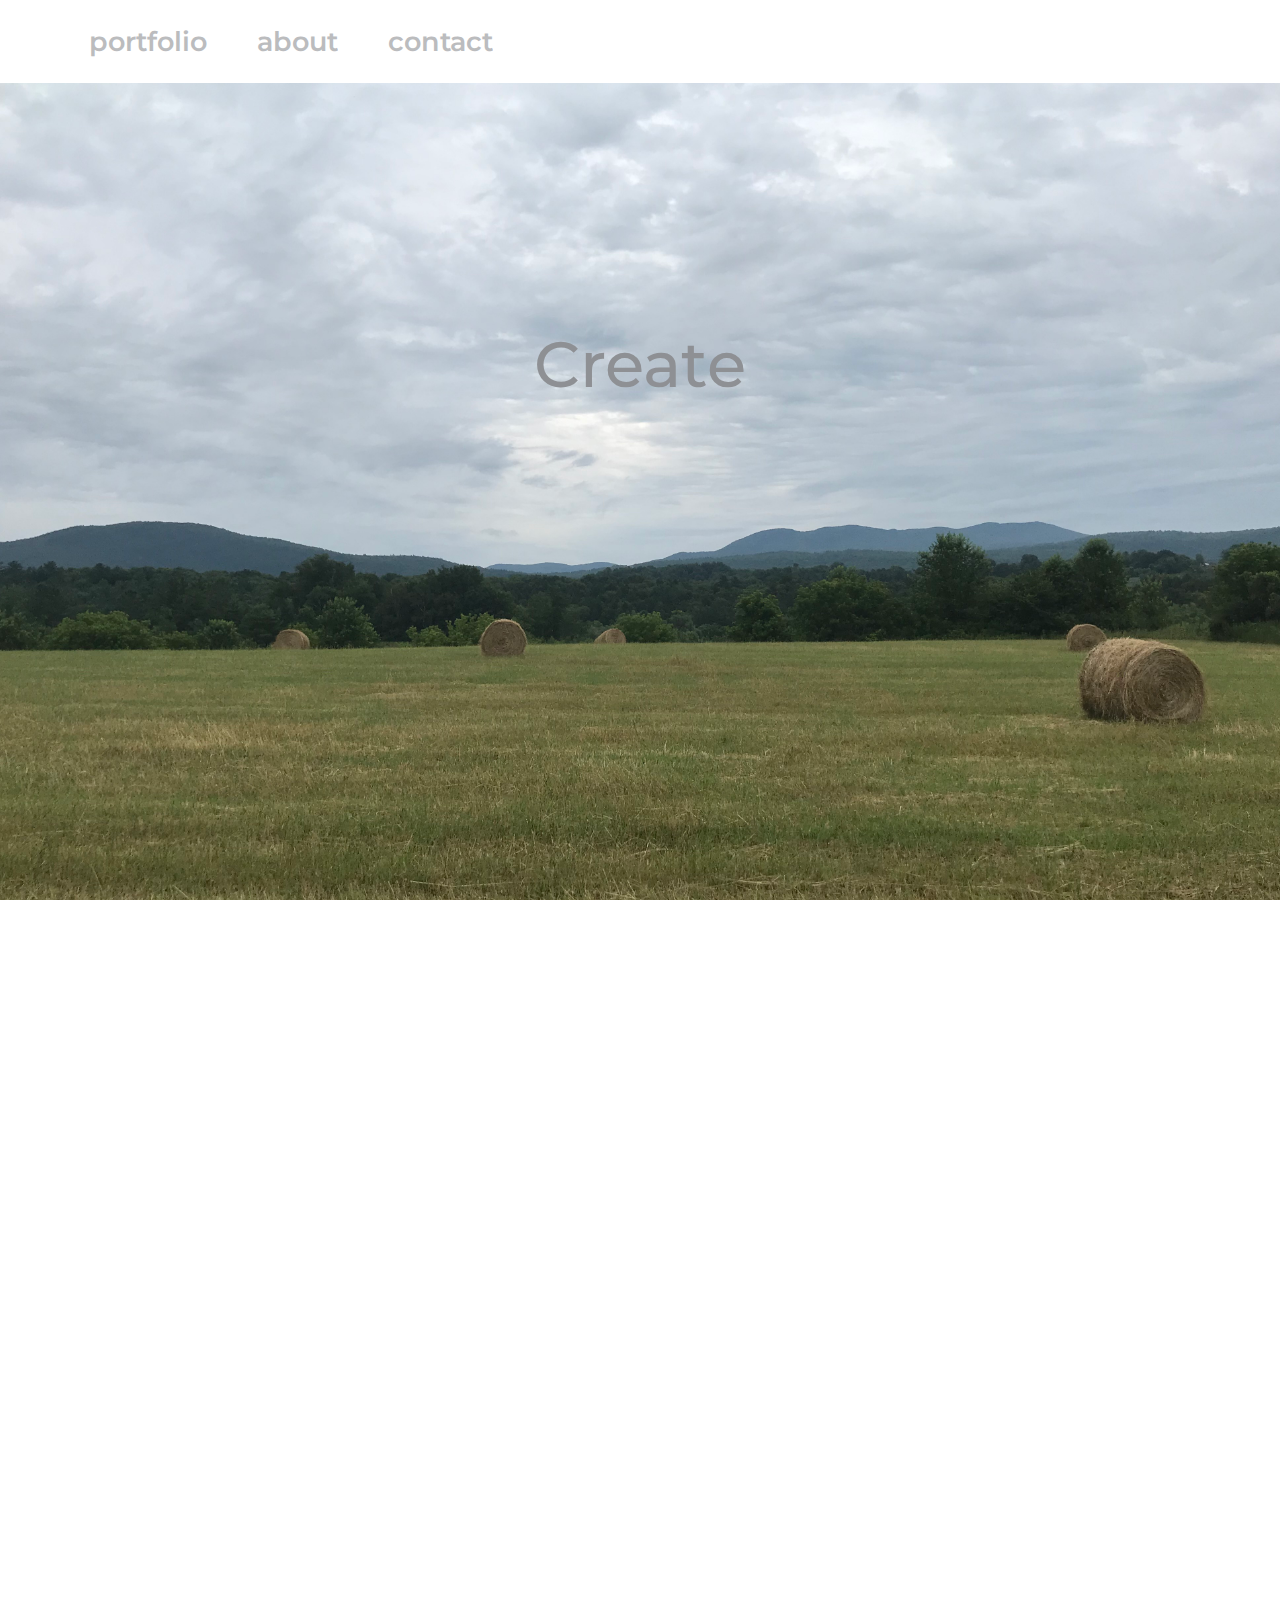
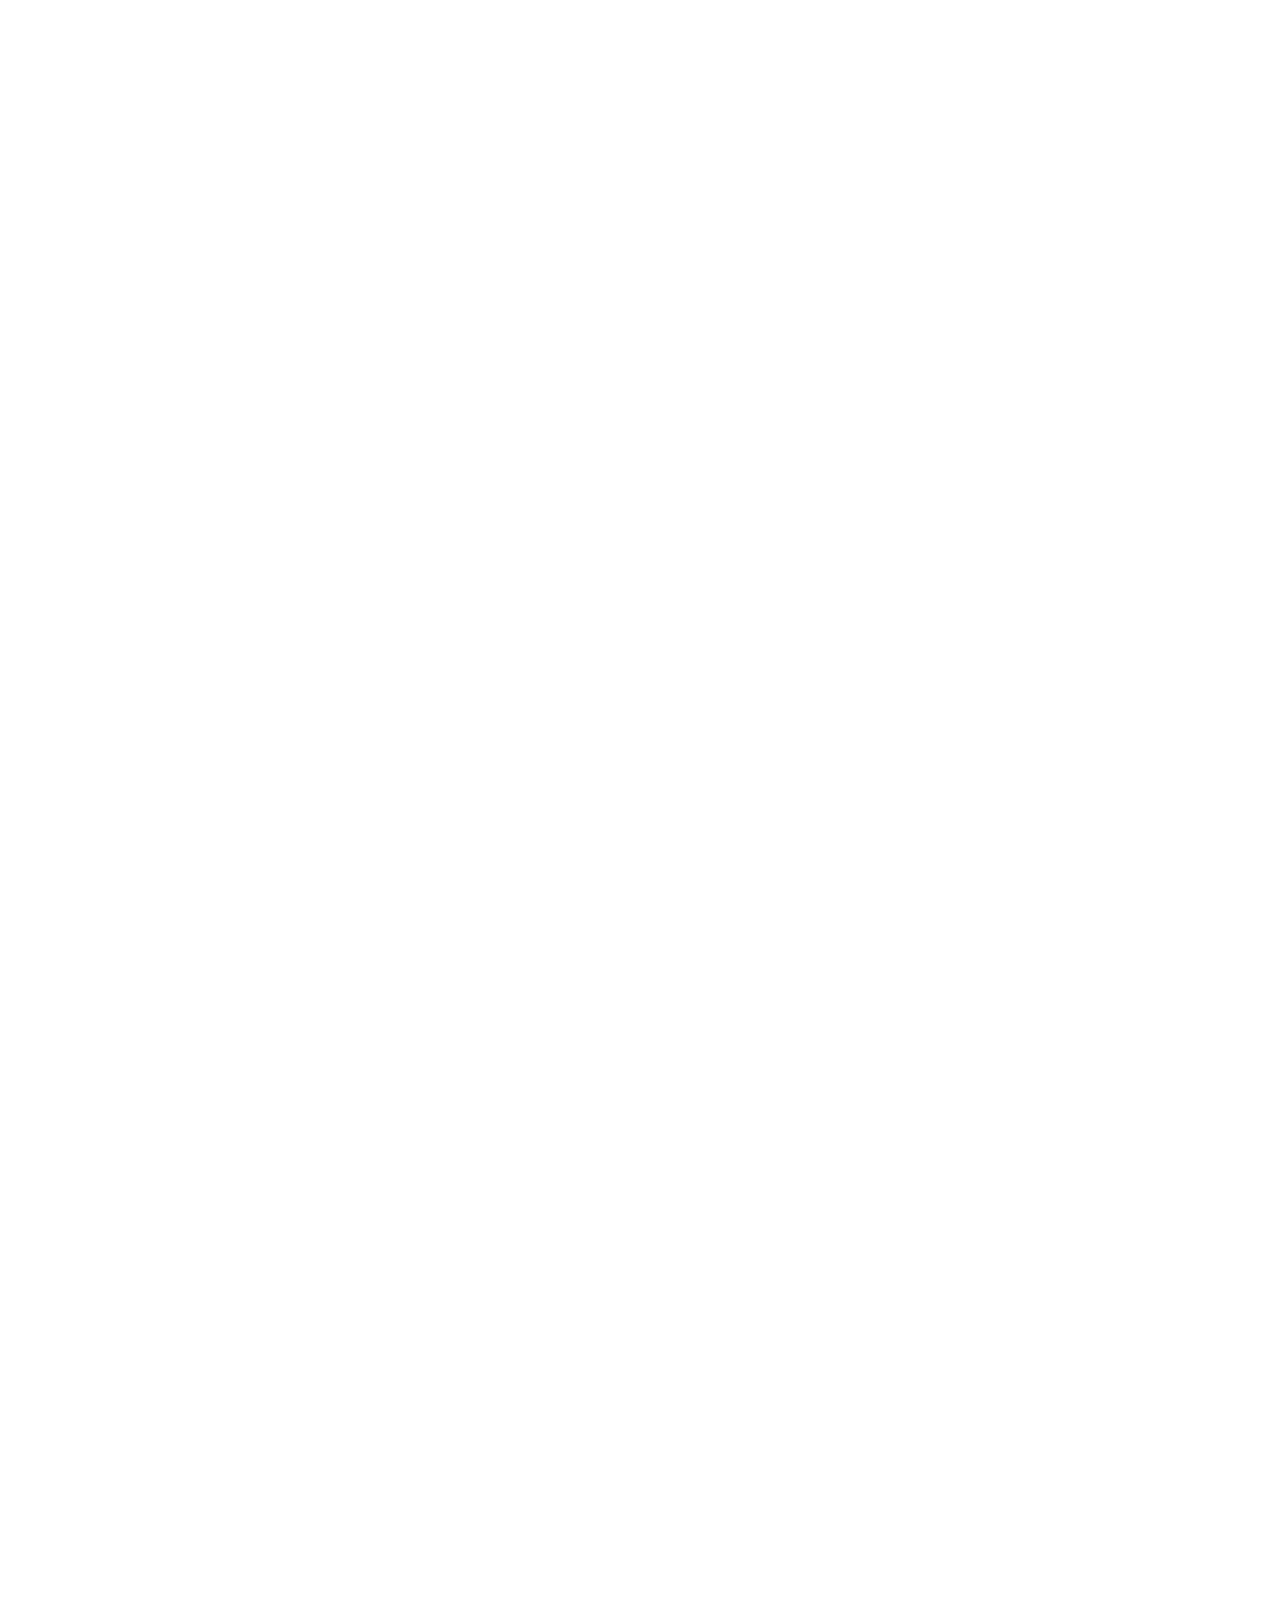
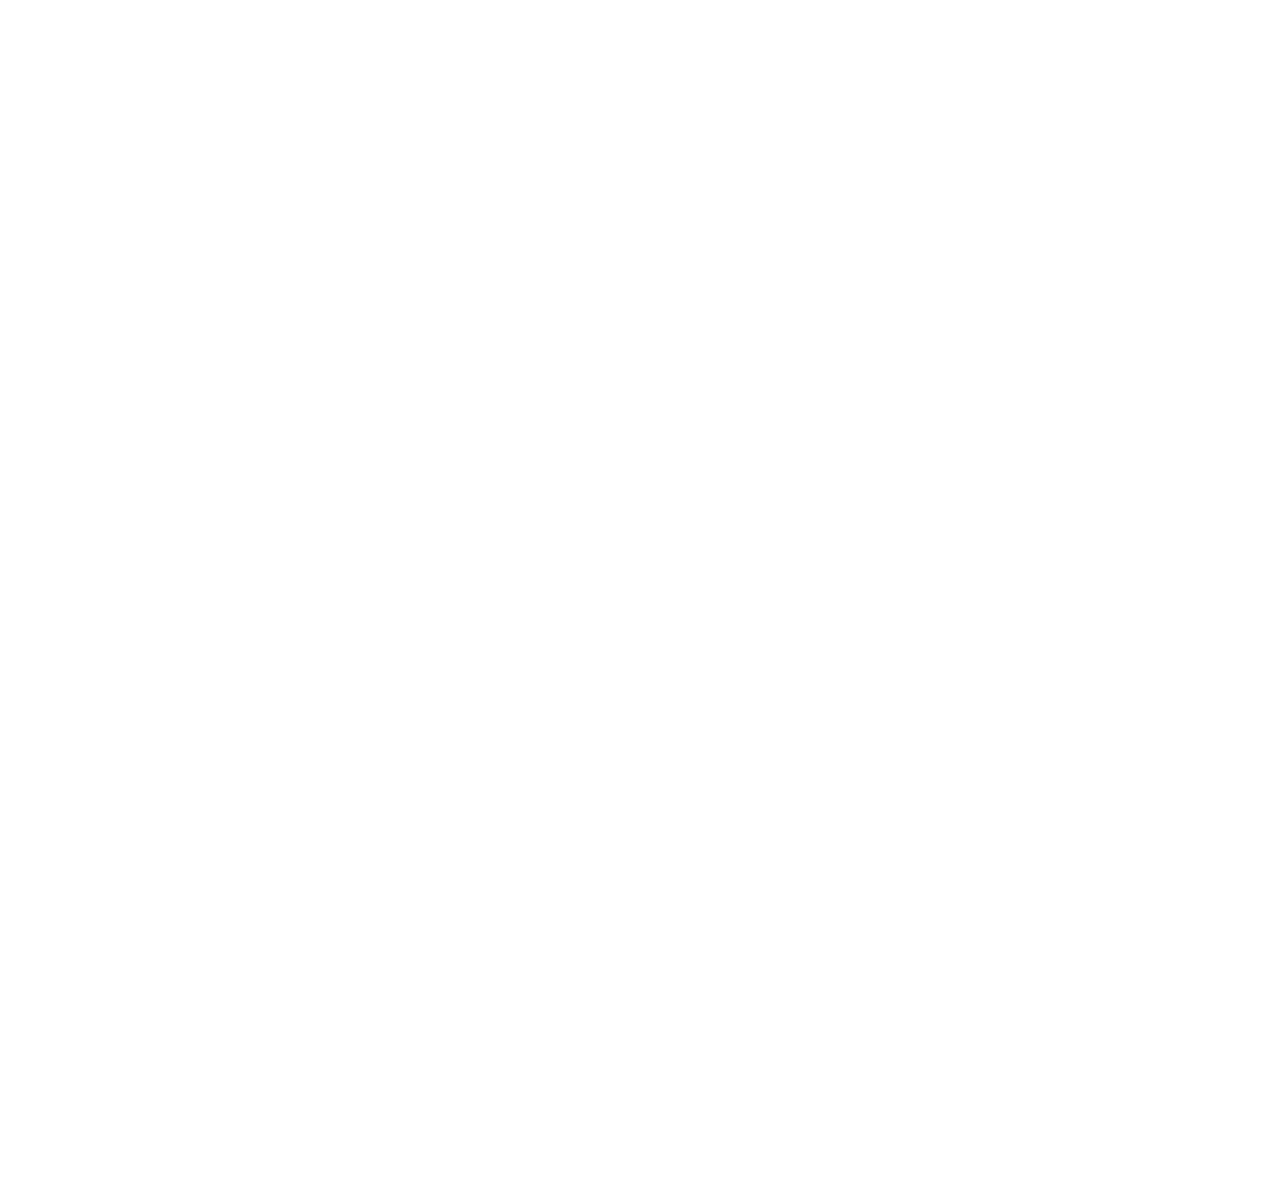
==== commit 6b90f048: "Add files via upload" ====
--- a/index.html
+++ b/index.html
@@ -37,8 +37,8 @@
         <section class="image-gallery content regular-wrapper">
           <div class="box-wrapper box1 hovereffect">
             <div class="box-styling">
-              <a href="images/project_1/project_1.html">
-              <img src="images/digital_selfie_copy.tif">
+              <a href="project_1/project_1.html">
+              <img src="images/amanda_cote_painting.jpg">
               <div class="overlay">
             <h2>Digital Selfie Painting</h2>
             <p></p> 
@@ -48,8 +48,8 @@
       </div>   
          <div class="box-wrapper box2 hovereffect">
             <div class="box-styling">
-              <a href="images/project_2/project_2.html">
-                <img src="images/headphonesproject-01.png">
+              <a href="project_2/project_2.html">
+                <img src="images/headphonesproject-01-copy.png">
                 <div class="overlay">
             <h2>Minimal Object Poster</h2>
             <p></p>
@@ -59,7 +59,7 @@
          </div>        
          <div class="box-wrapper box3 hovereffect">
             <div class="box-styling">
-              <a href="images/project_3/project_3.html">
+              <a href="project_3/project_3.html">
                 <img src="images/image1.jpg">
                 <div class="overlay">
             <h2>Color Study Painting</h2>
@@ -70,7 +70,7 @@
          </div>       
         <div class="box-wrapper box4 hovereffect">
             <div class="box-styling">
-              <a href="images/project_4/project_4.html">
+              <a href="project_4/project_4.html">
                 <img src="images/image3_copy.png">
                 <div class="overlay">
             <h2>Figure Drawing</h2>
@@ -81,7 +81,7 @@
         </div>         
          <div class="box-wrapper box5 hovereffect">
             <div class="box-styling">
-            <a href="images/project_5/project_5.html">
+            <a href="project_5/project_5.html">
               <img src="images/final_visual_poster-01.jpg">
               <div class="overlay">
             <h2>Visual Design Poster</h2>
@@ -92,7 +92,7 @@
         </div>          
          <div class="box-wrapper box6 hovereffect">
             <div class="box-styling">
-              <a href="images/project_6/project_6.html">
+              <a href="project_6/project_6.html">
                 <img src="images/cote_amanda_visual_instruction_poster-01.jpg">
                 <div class="overlay">
             <h2>Visual Instruction Poster</h2>
@@ -198,3 +198,4 @@
 </body>
 </html>
 
+headphones-painting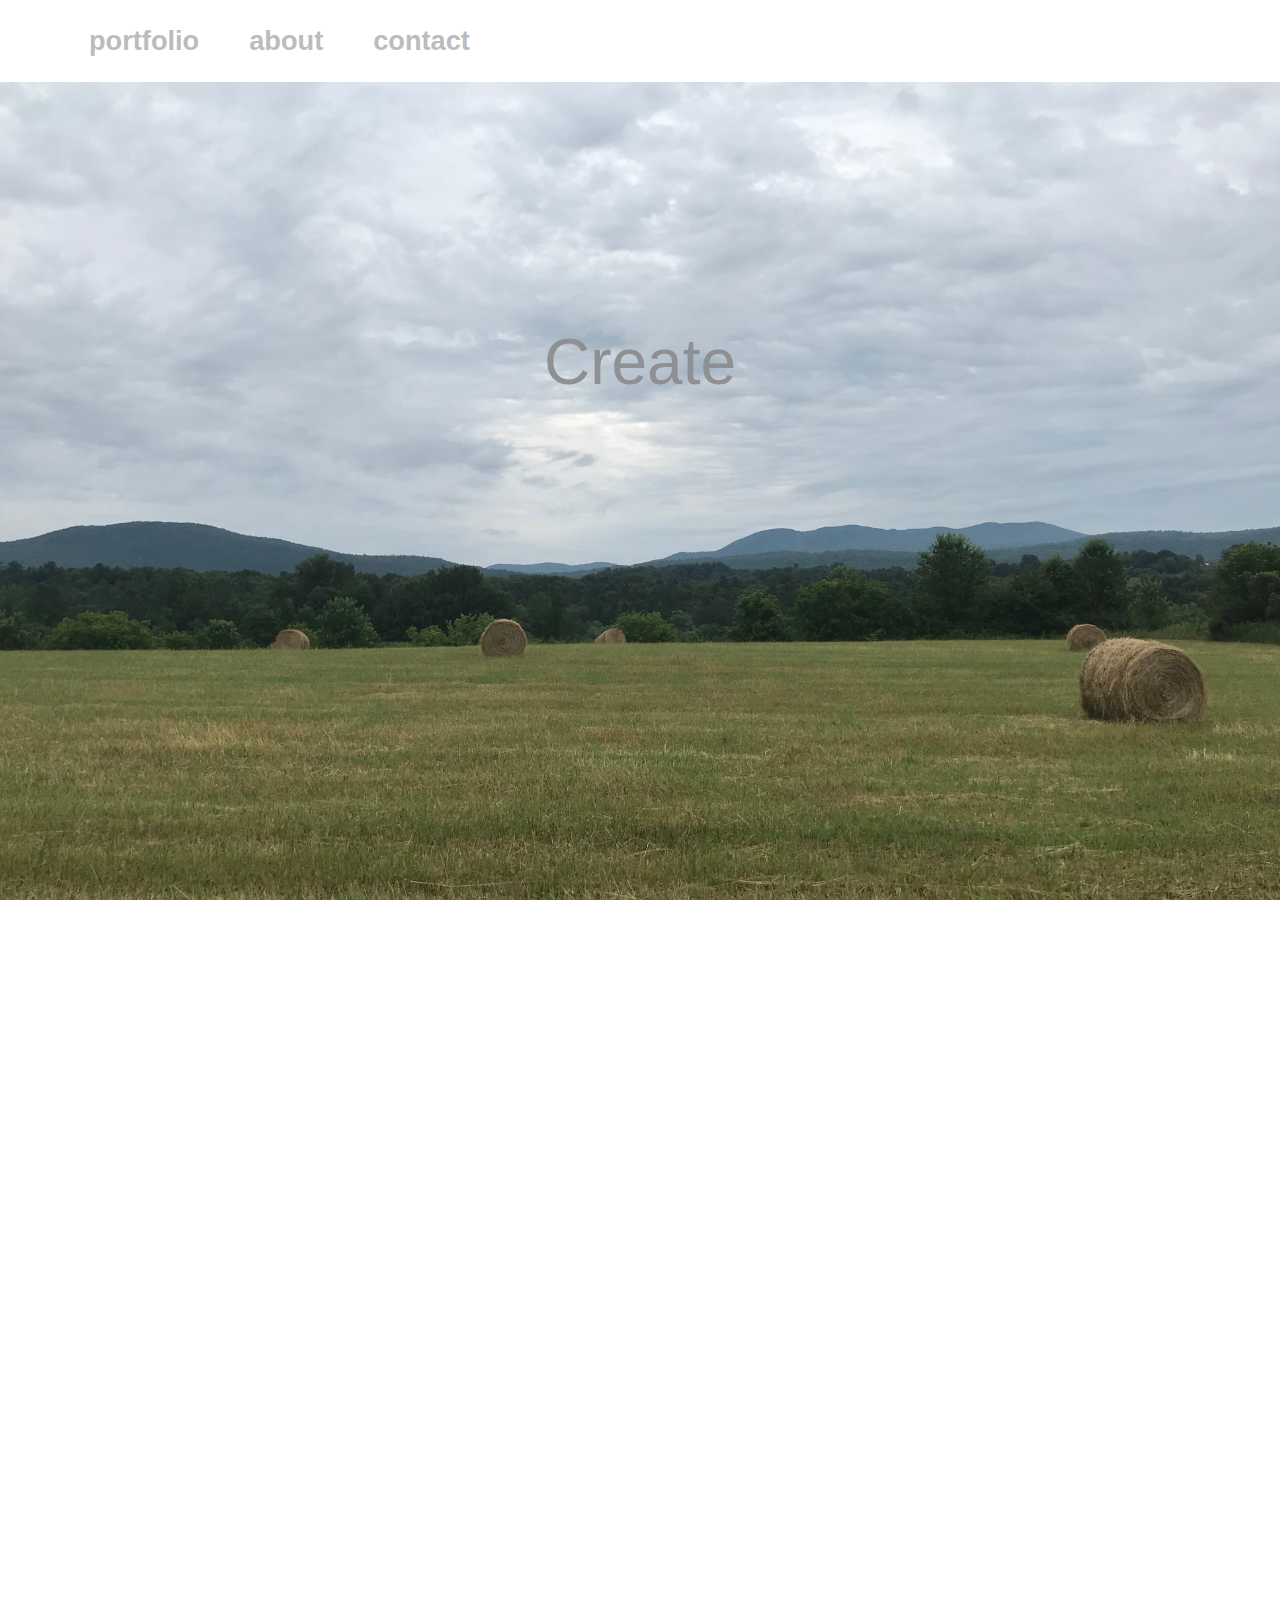
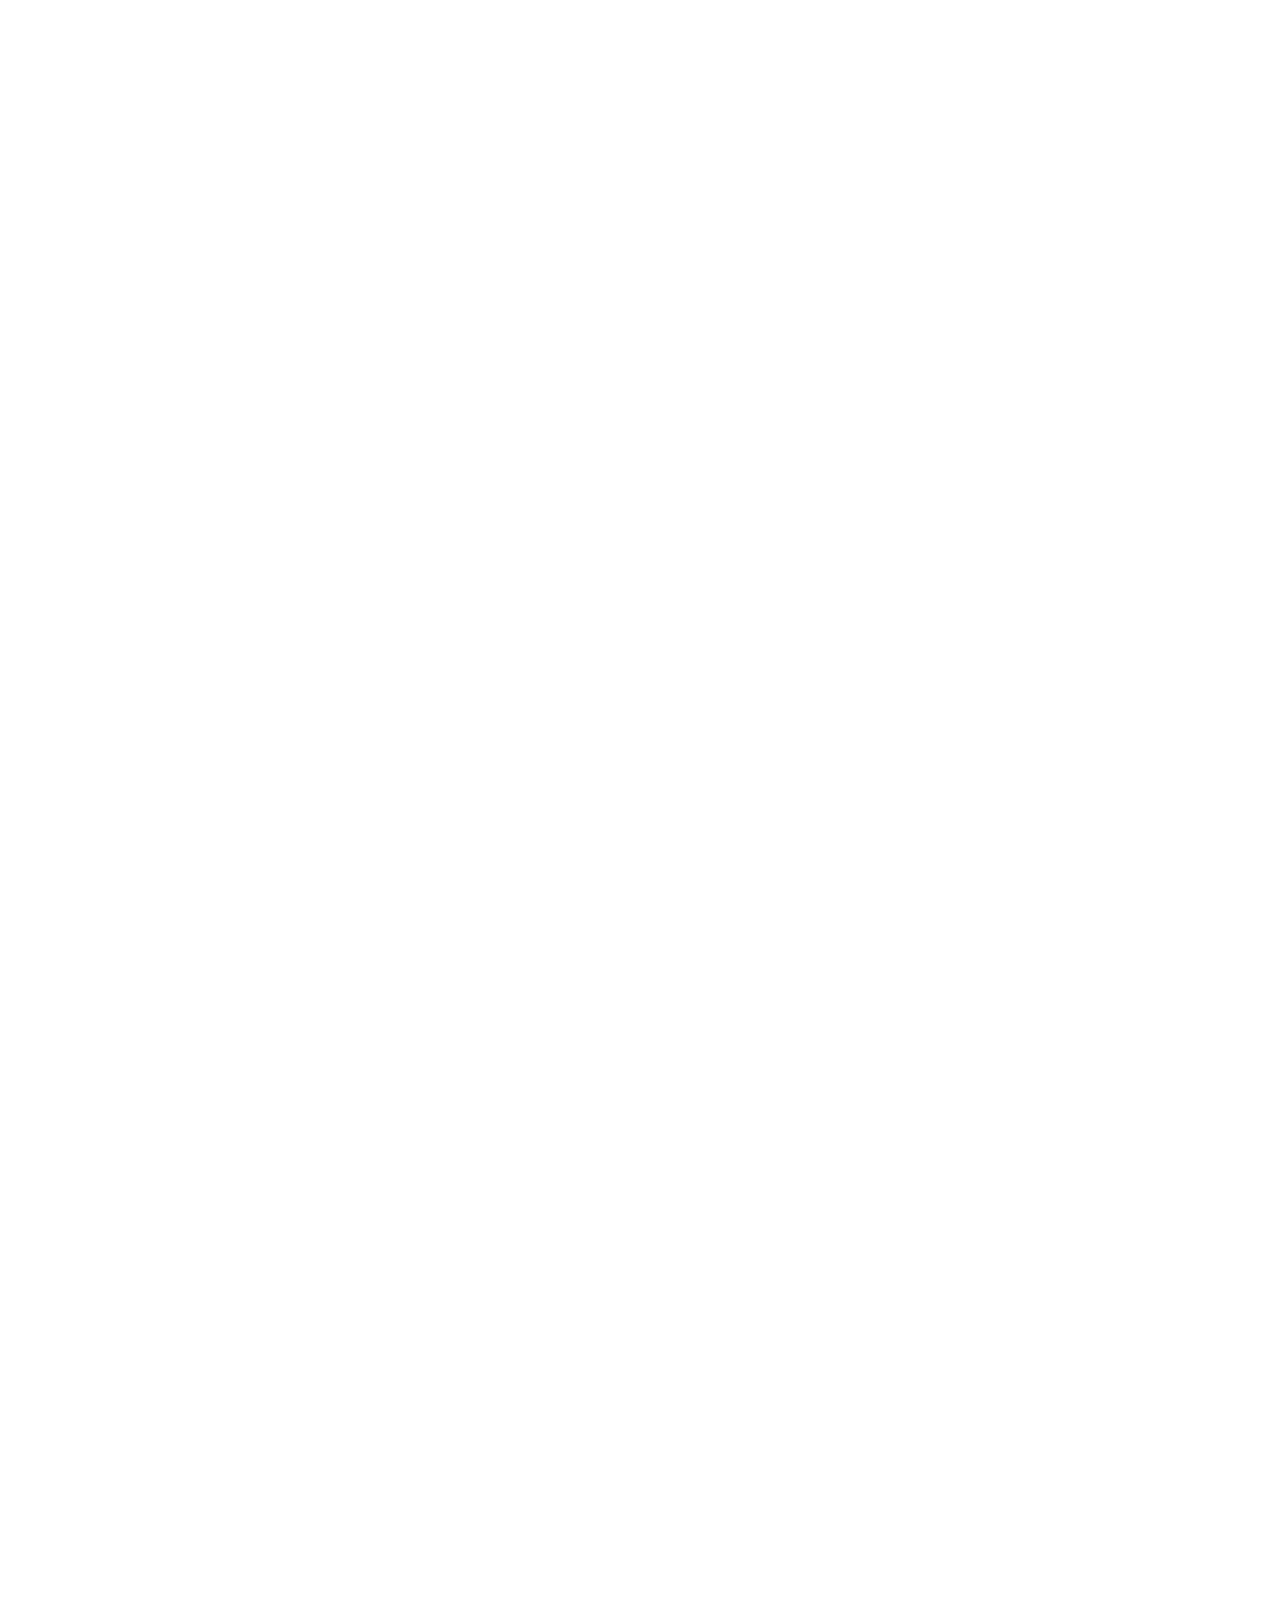
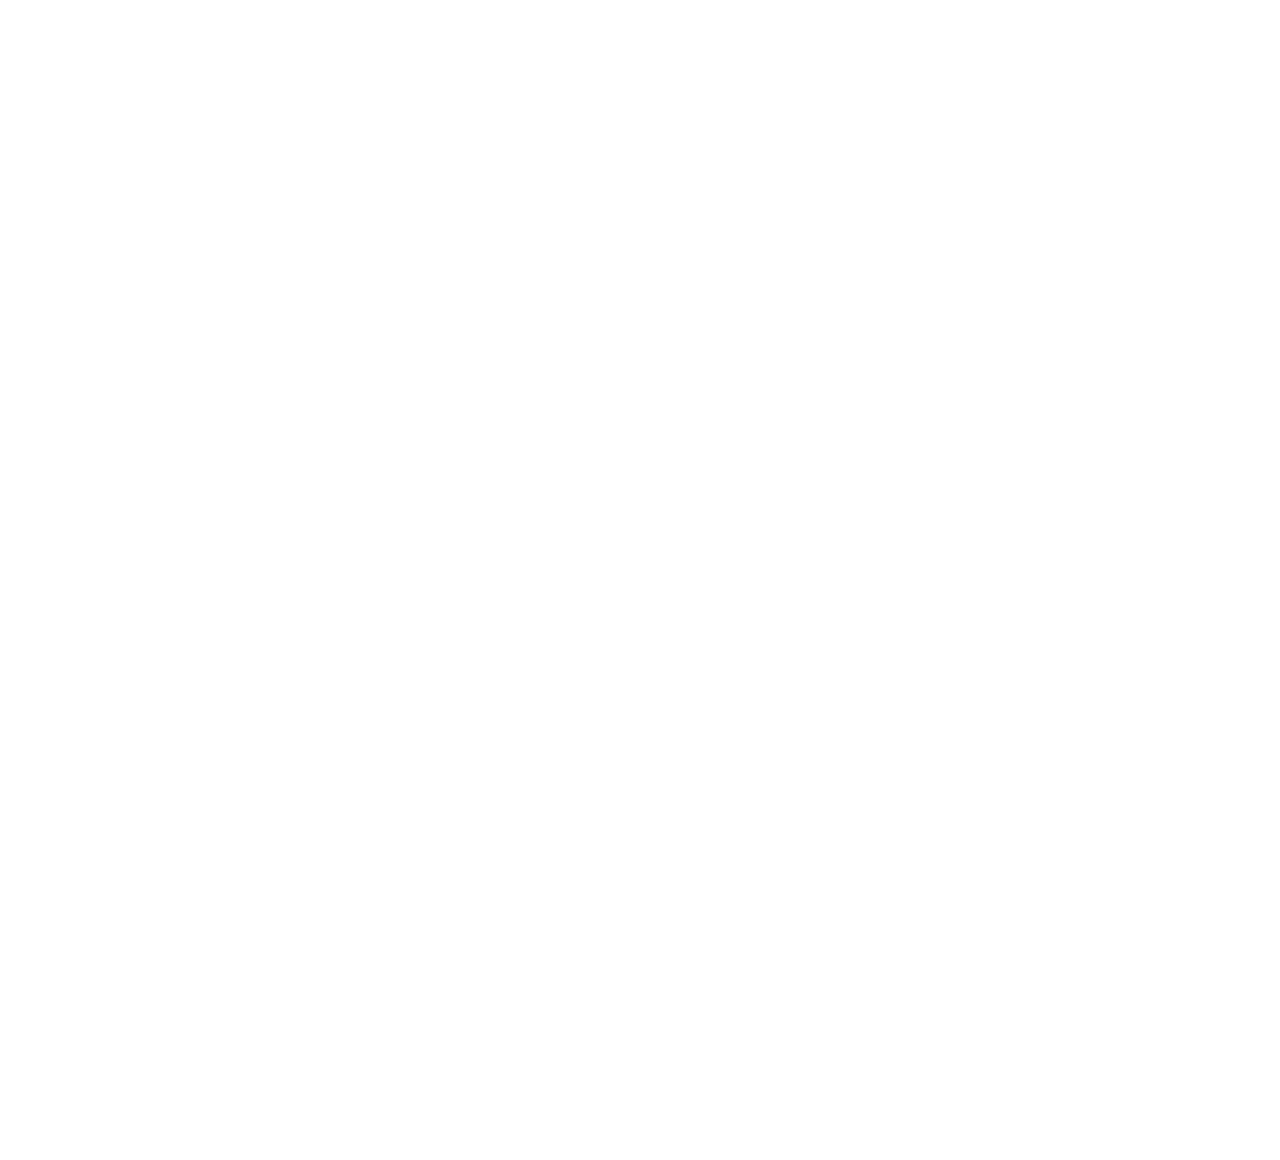
==== commit b6211038: "Add files via upload" ====
--- a/index.html
+++ b/index.html
@@ -1,12 +1,13 @@
 <!DOCTYPE html>
 <html lang="en">
 <head>
-    <meta charset="UTF-8">
+  <link rel="icon" href="/images/favicon_io.zip">
+  <meta charset="UTF-8">
     <meta name="viewport" content="width=device-width, initial-scale=1.0">
     <link rel="stylesheet" href="parallax.css">
     <link rel="stylesheet" href="interaction.css">
     <link rel="stylesheet" href="style.css">
-    <link href="https://fonts.googleapis.com/css2?family=Montserrat:wght@100;400&display=swap" rel="stylesheet">
+    <link href="https://fonts.googleapis.com/css2?family=PT+Sans:wght@400;700&display=swap" rel="stylesheet">
     
     <title>Amanda's Portfolio</title>
 </head>
@@ -49,7 +50,7 @@
          <div class="box-wrapper box2 hovereffect">
             <div class="box-styling">
               <a href="project_2/project_2.html">
-                <img src="images/headphonesproject-01-copy.png">
+                <img src="images/headphonesproject_copy.png">
                 <div class="overlay">
             <h2>Minimal Object Poster</h2>
             <p></p>
@@ -105,7 +106,7 @@
         <!-- ABOUT ME SECTION -->
         <section id="paragraph">
         <section class="about-me regular-wrapper">
-          <img class="image" src="thumbnail_IMG_7148-1.jpg" />
+          <img class="image" src="thumbnail_IMG_7148.jpg">
             <p>
               <h2>About Me</h2>
                 <p>Amanda Cote has been using Adobe programs for 2 years and she plans on widening her knowledge with them. She is interested in graphic design mainly, but also has an interest in drawing and painting. She works well independently or alongside a group of people. She is always looking to improve her skills and gain inspiration from what is around her.<a class="resume" href="https://amandamcote.github.io/resume/">Visit my resume</a></p>
@@ -117,10 +118,12 @@
             <section class="contact content regular-wrapper">
                 <div class="contact-title"><h1>Contact</h1>
                 </div>
-                <div class="logo-svg"><img src="purple_favicon-01.svg" alt=""></div>
+                <div class="logo-svg"><img src="favicon.svg" alt=""></div>
                 <div class="contact-wrapper">
                     <p>774 271 1674</p>
                     <p>amandamariecote@gmail.com</p>
+                    <a href="https://amandamcote.github.io">Business Card</a></p>
+                    </a>
     
                 </div>
             </section>
@@ -151,7 +154,7 @@
                   </li>
                   <!-- github -->
                   <li>
-                    <a href="http://amandamcote.github.io"
+                    <a href="https://github.com/amandamcote"
                       ><svg
                         id="github"
                         aria-hidden="true"
@@ -169,7 +172,7 @@
                         ></path>
                       </svg>
                     </a>
-                    <p>business card</p>
+                    <p>code</p>
                   </li>
                   <!-- linked in -->
                   <li>
@@ -198,4 +201,3 @@
 </body>
 </html>
 
-headphones-painting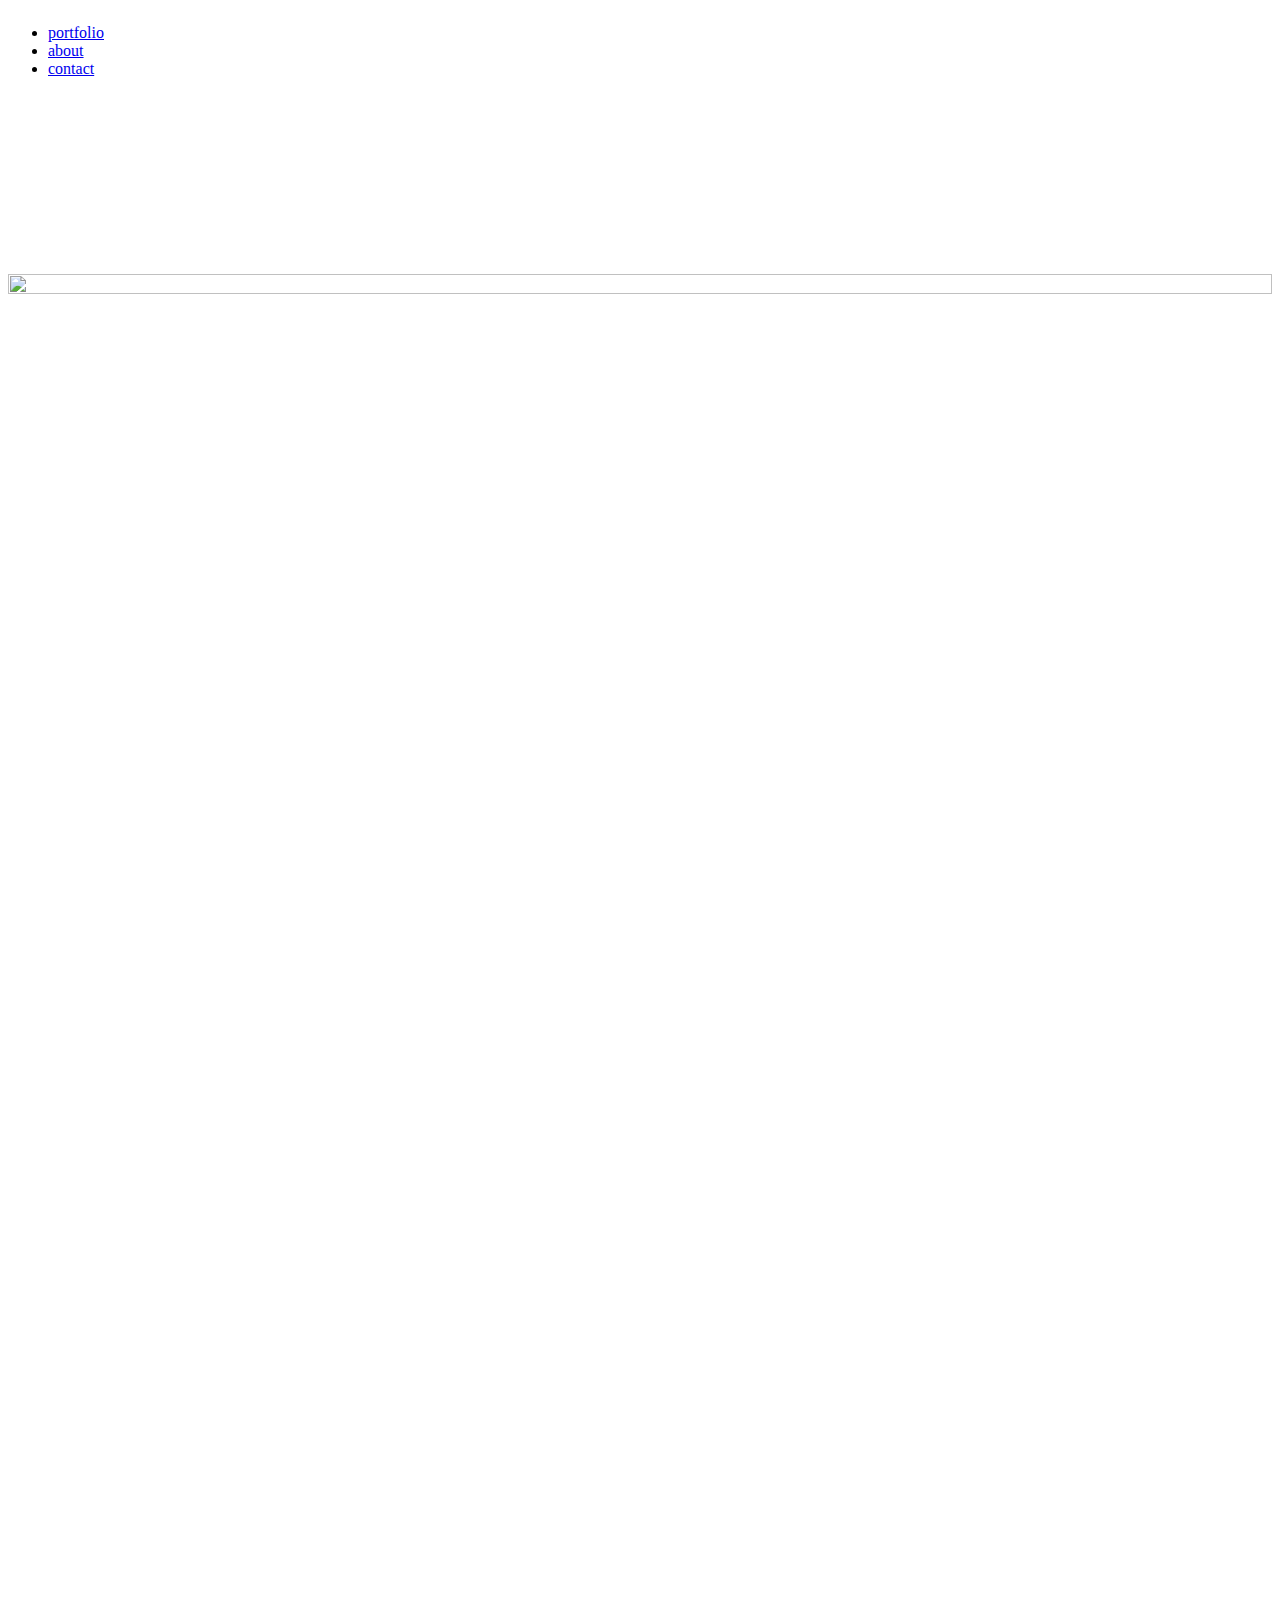
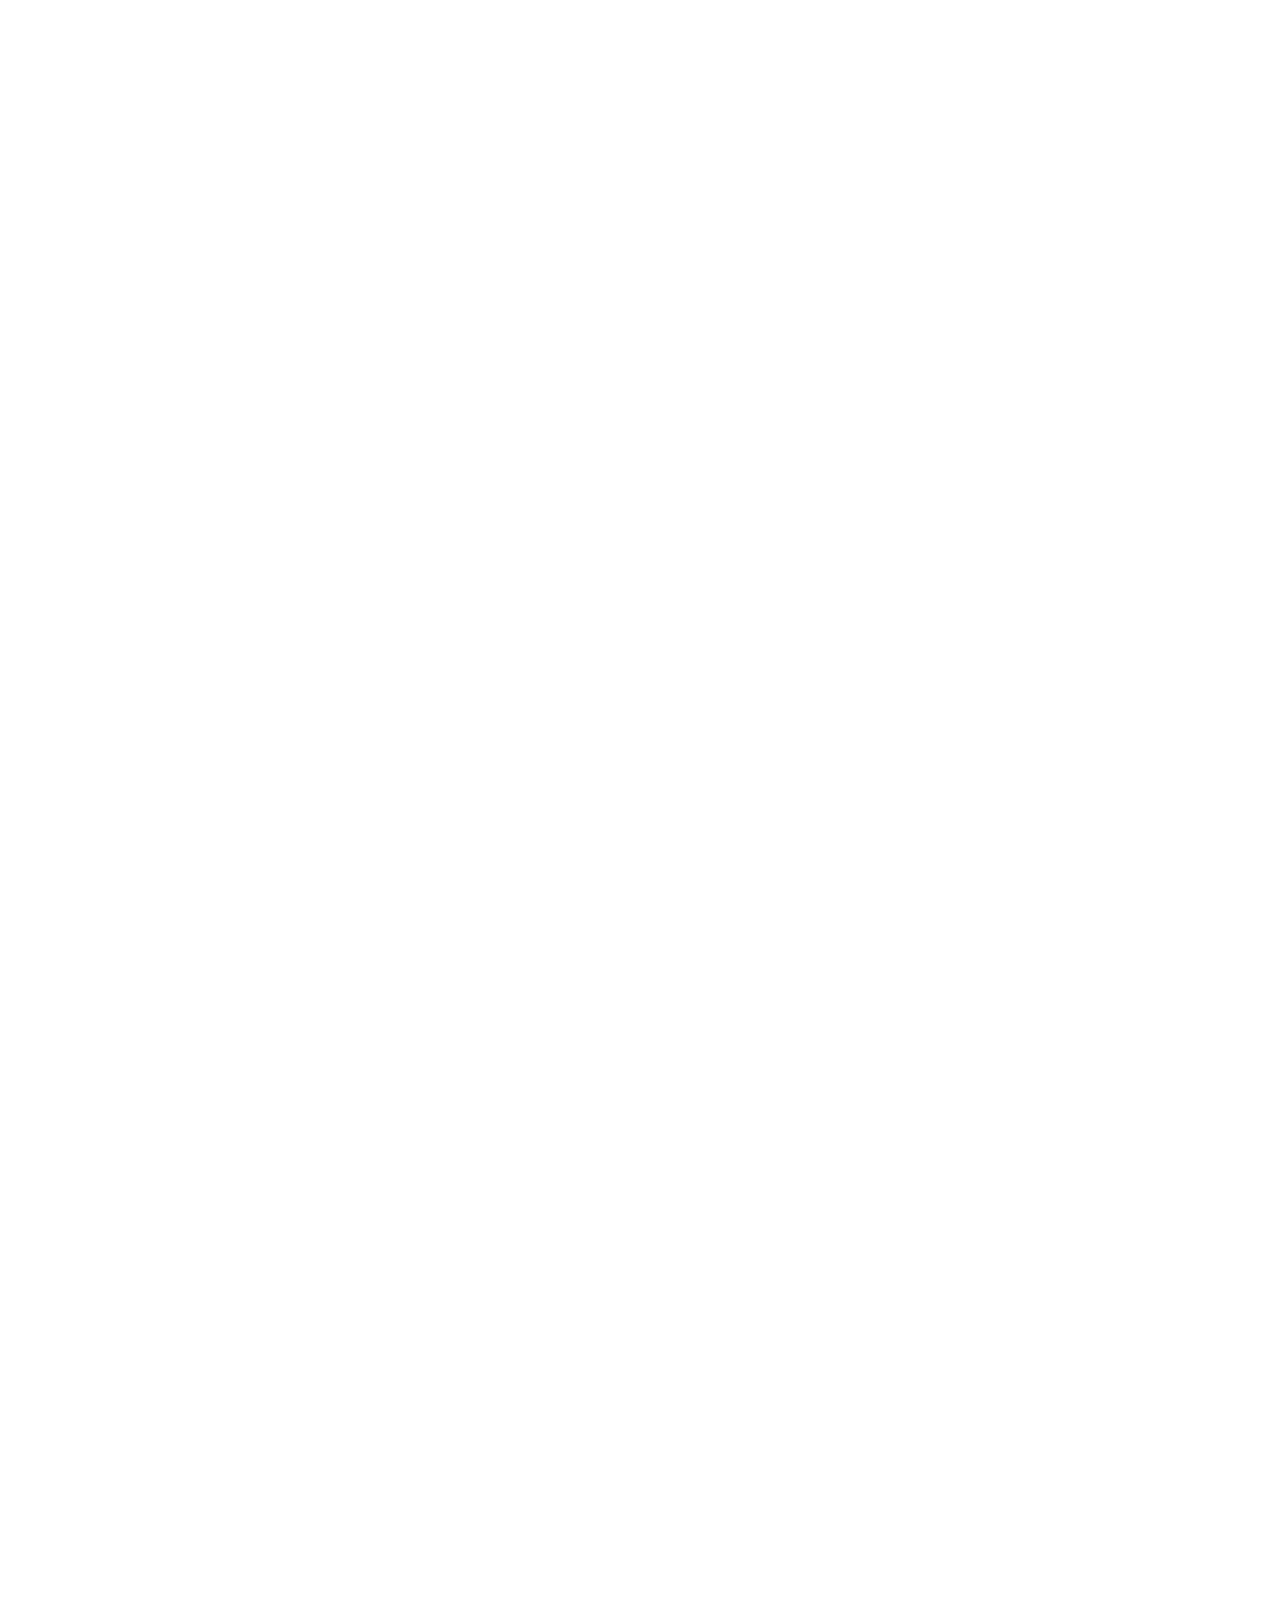
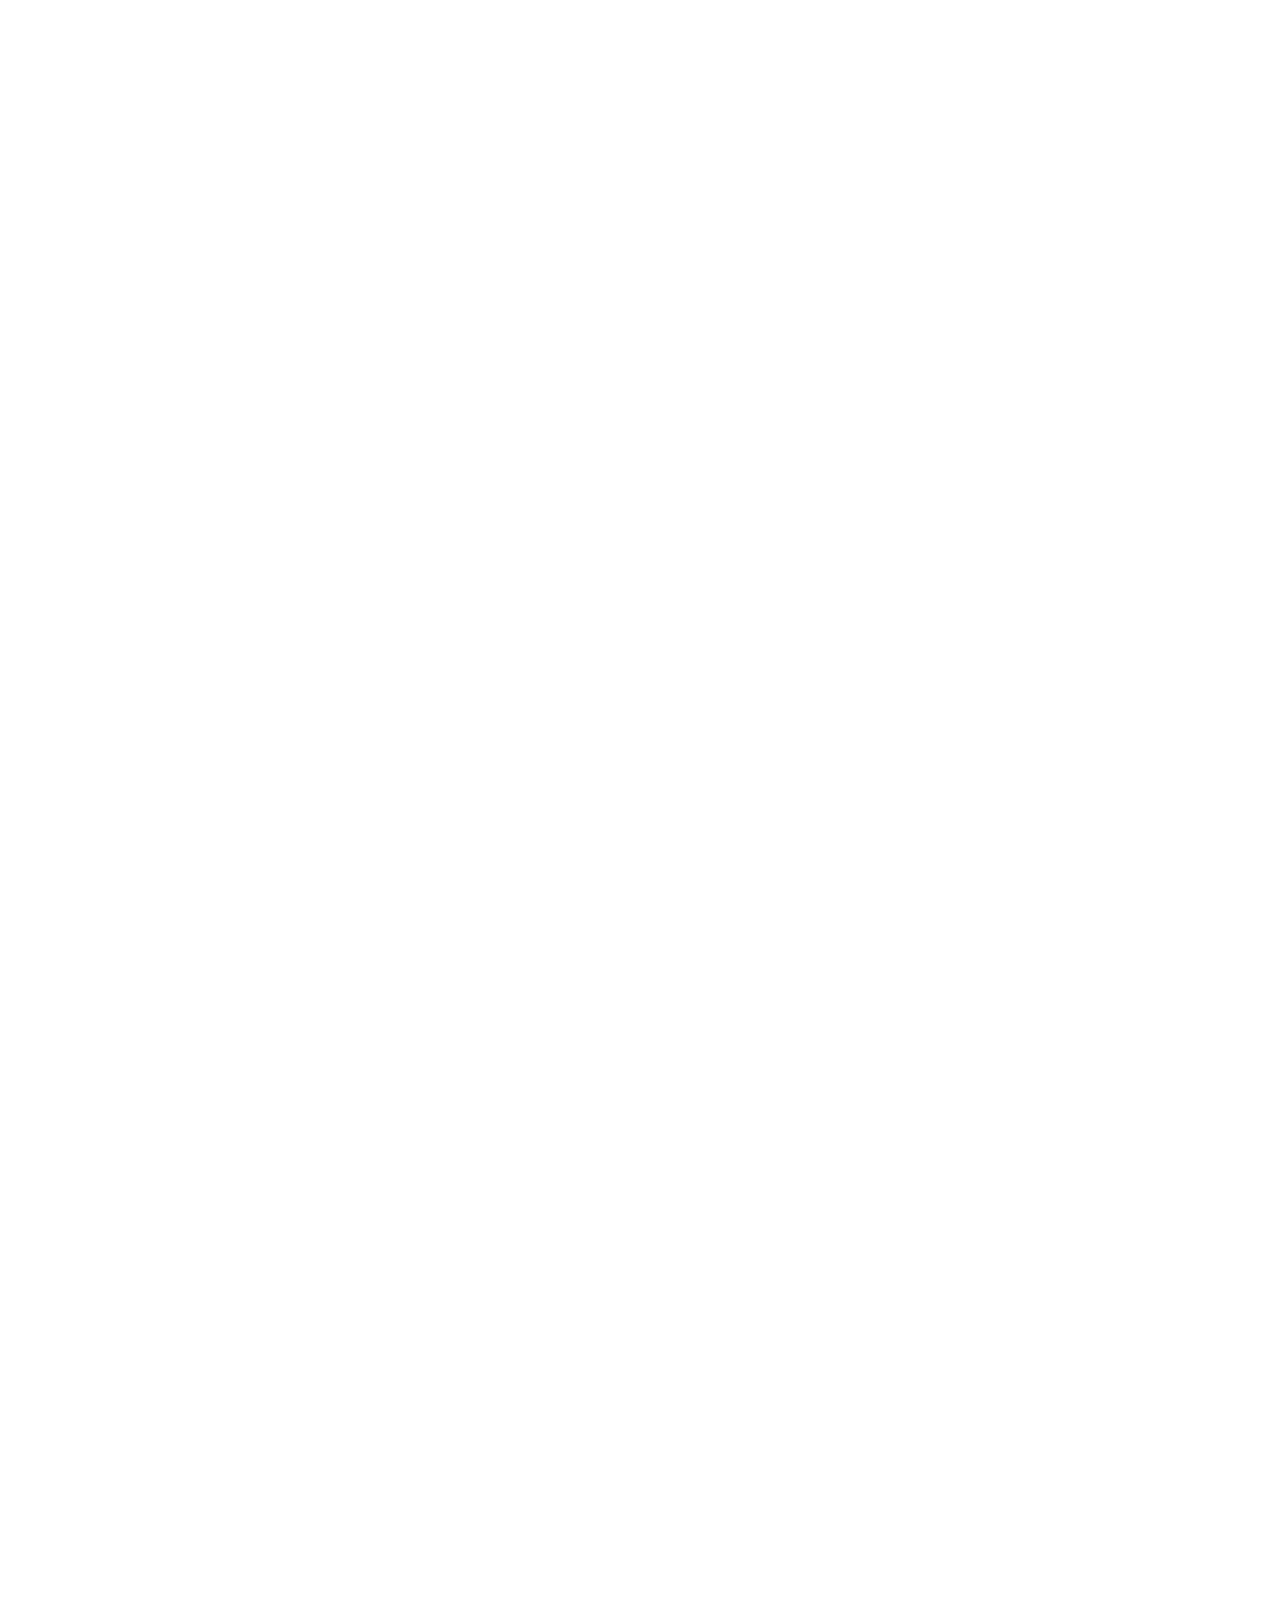
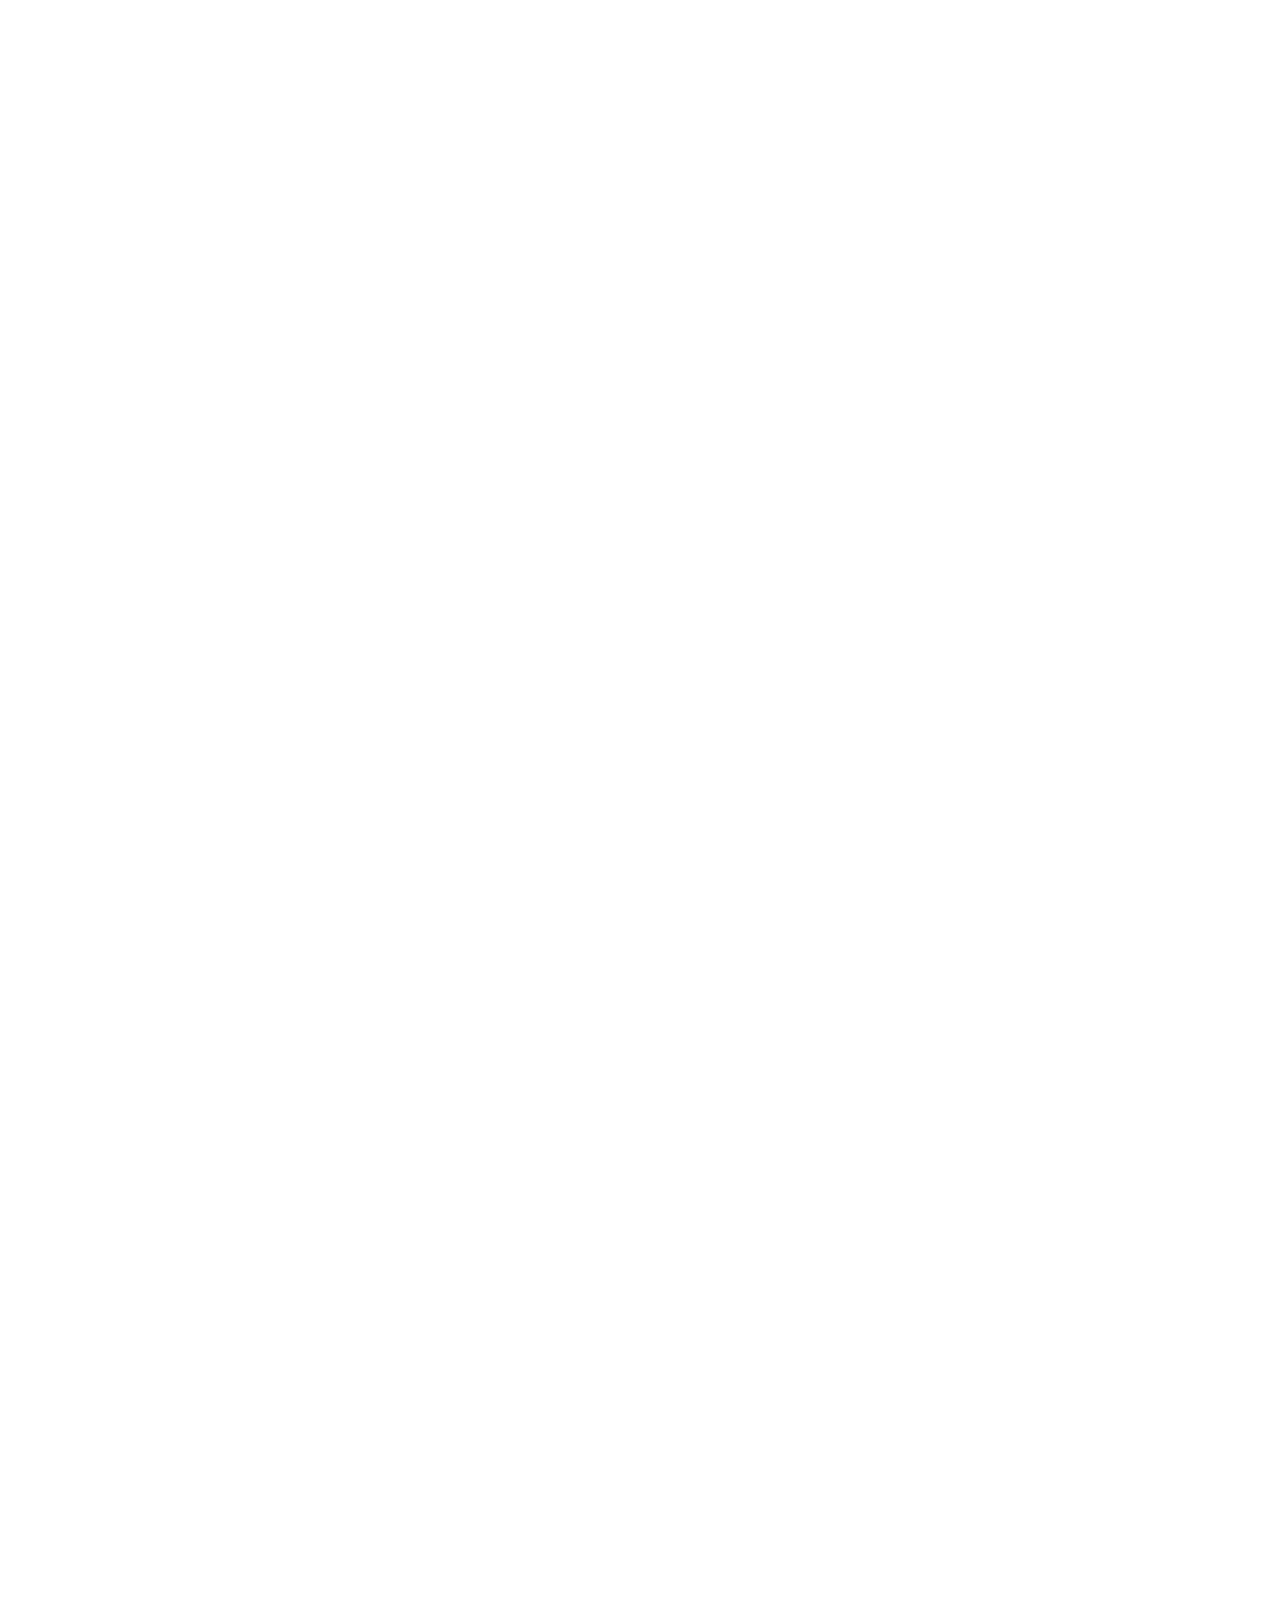
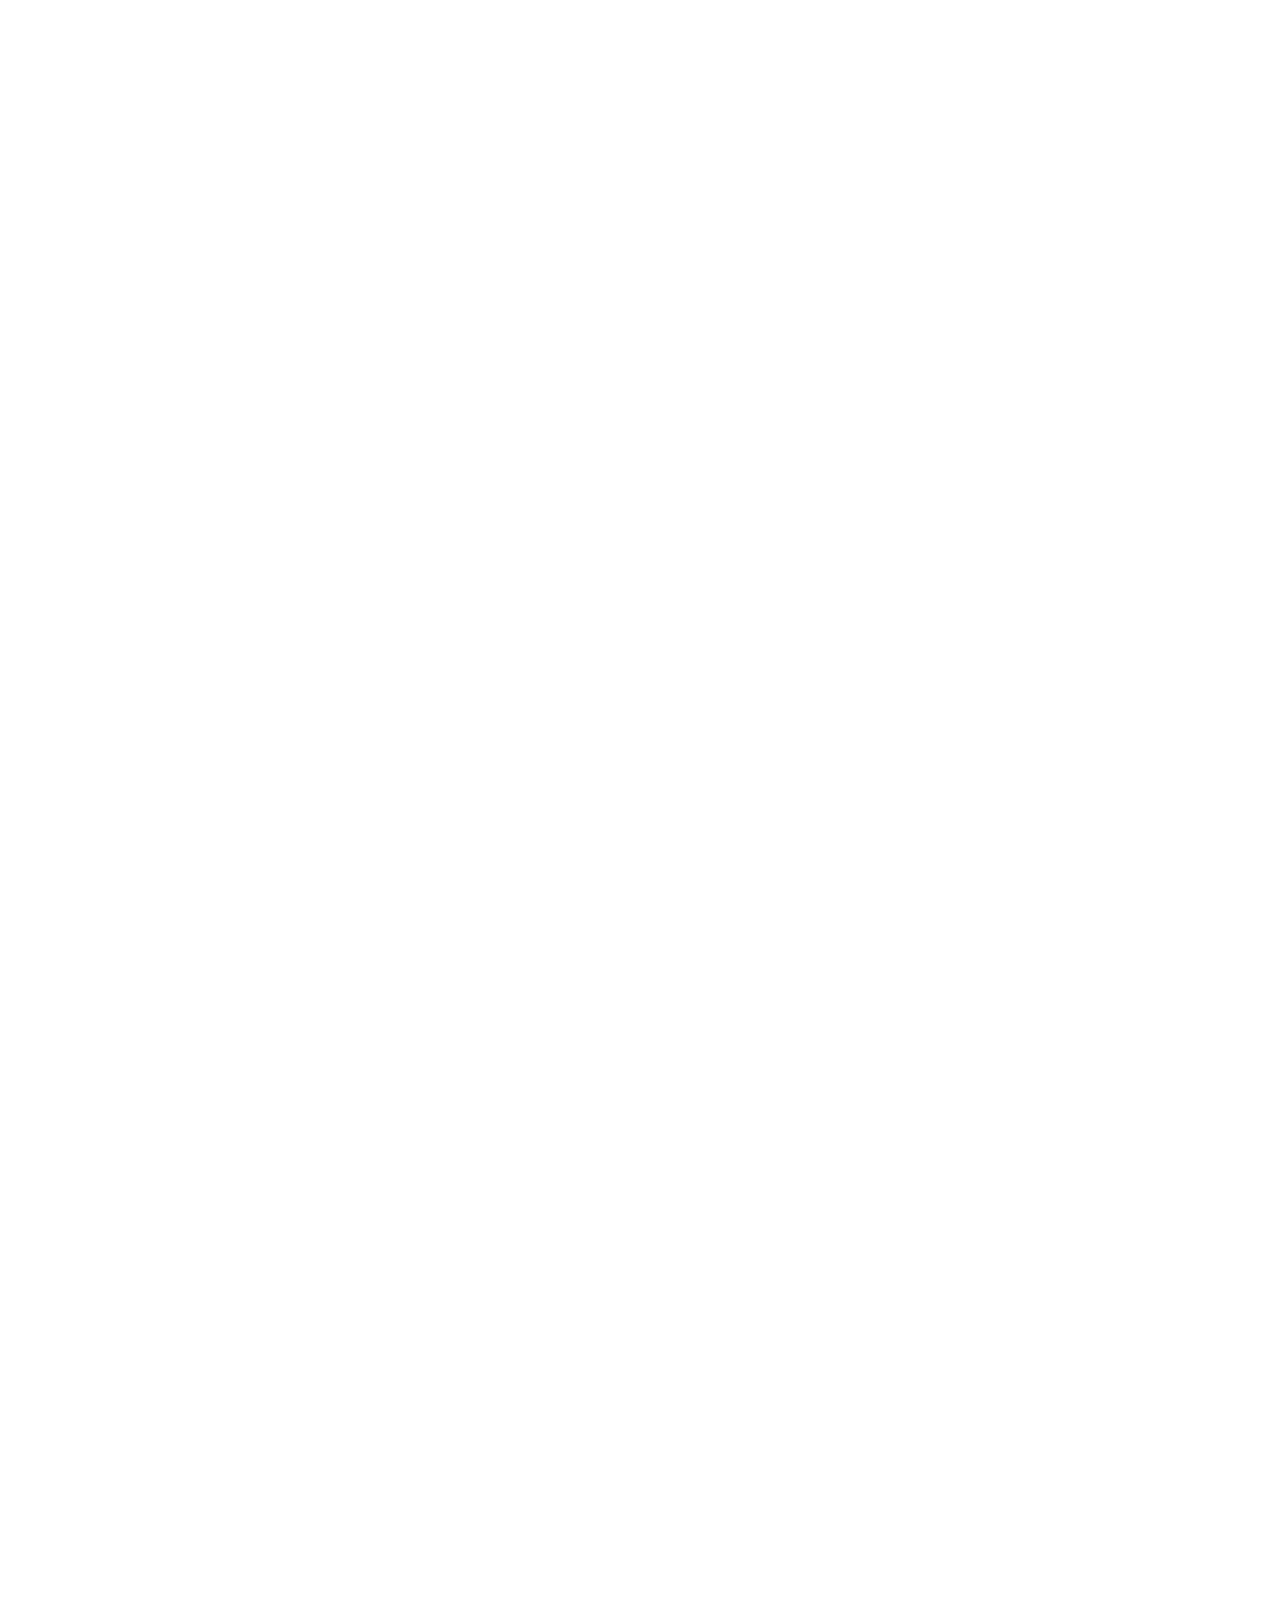
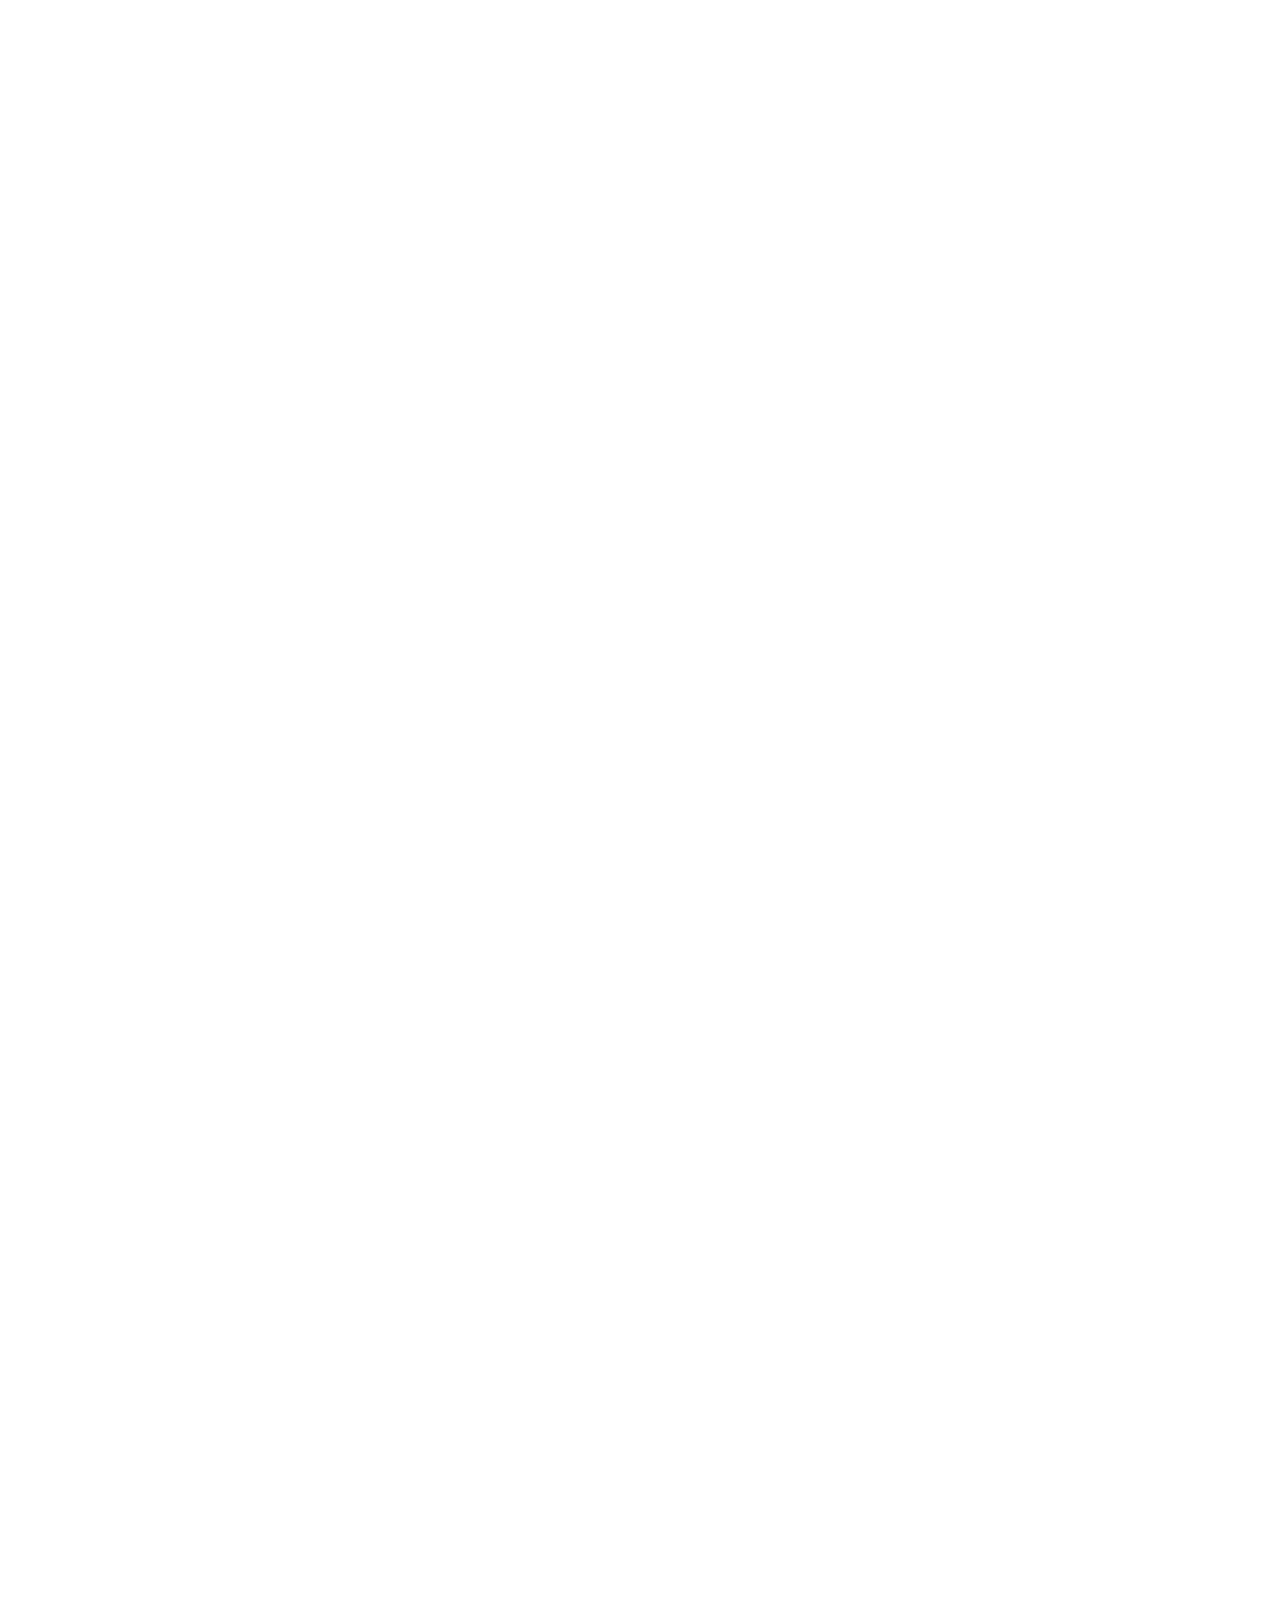
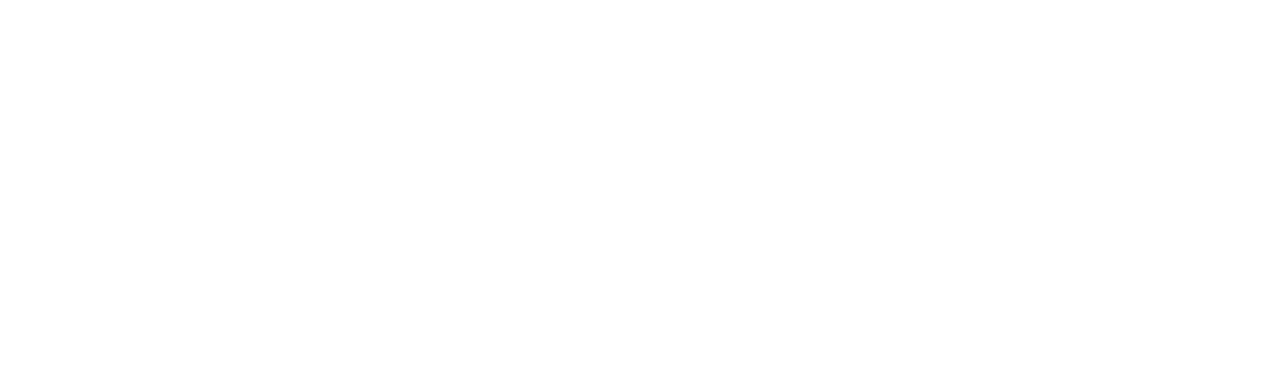
==== commit dde03f52: "Add files via upload" ====
--- a/index.html
+++ b/index.html
@@ -50,7 +50,7 @@
          <div class="box-wrapper box2 hovereffect">
             <div class="box-styling">
               <a href="project_2/project_2.html">
-                <img src="images/headphonesproject_copy.png">
+                <img src="images/headphones_project_copy.png">
                 <div class="overlay">
             <h2>Minimal Object Poster</h2>
             <p></p>
